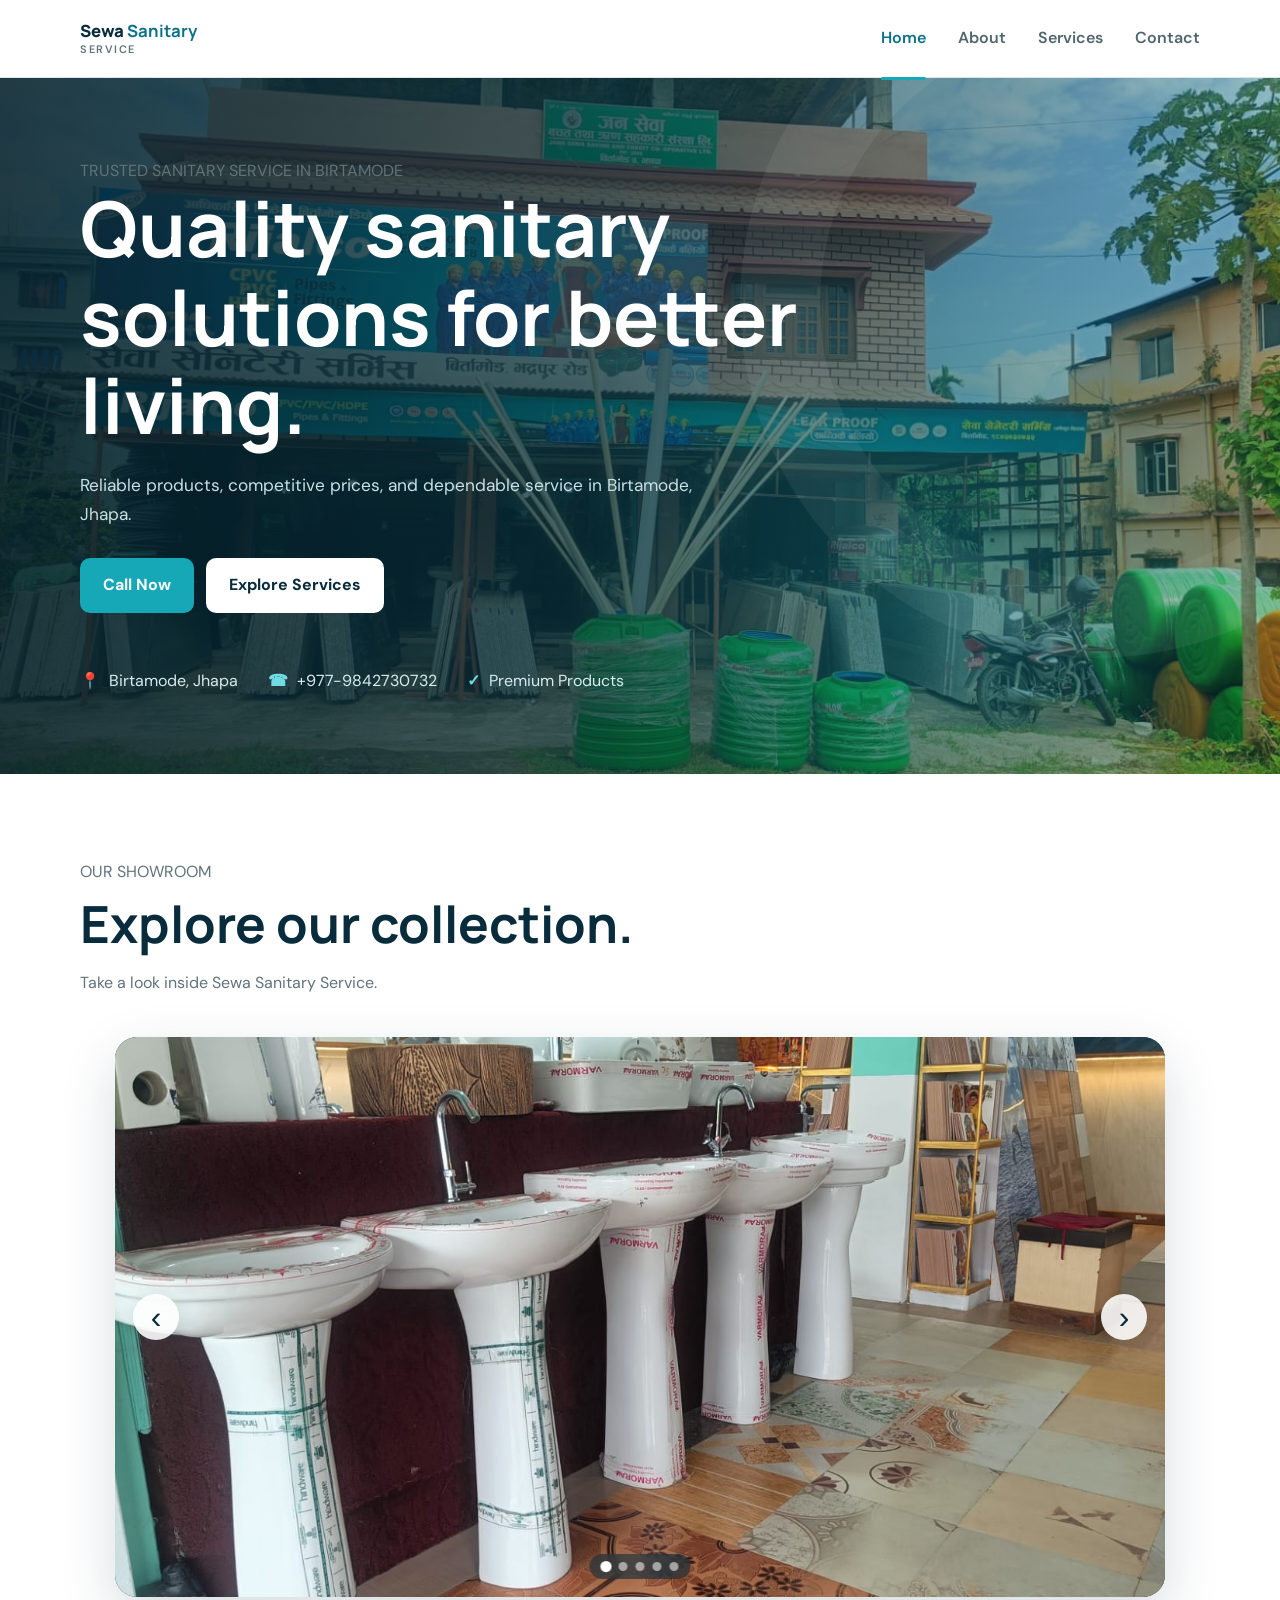
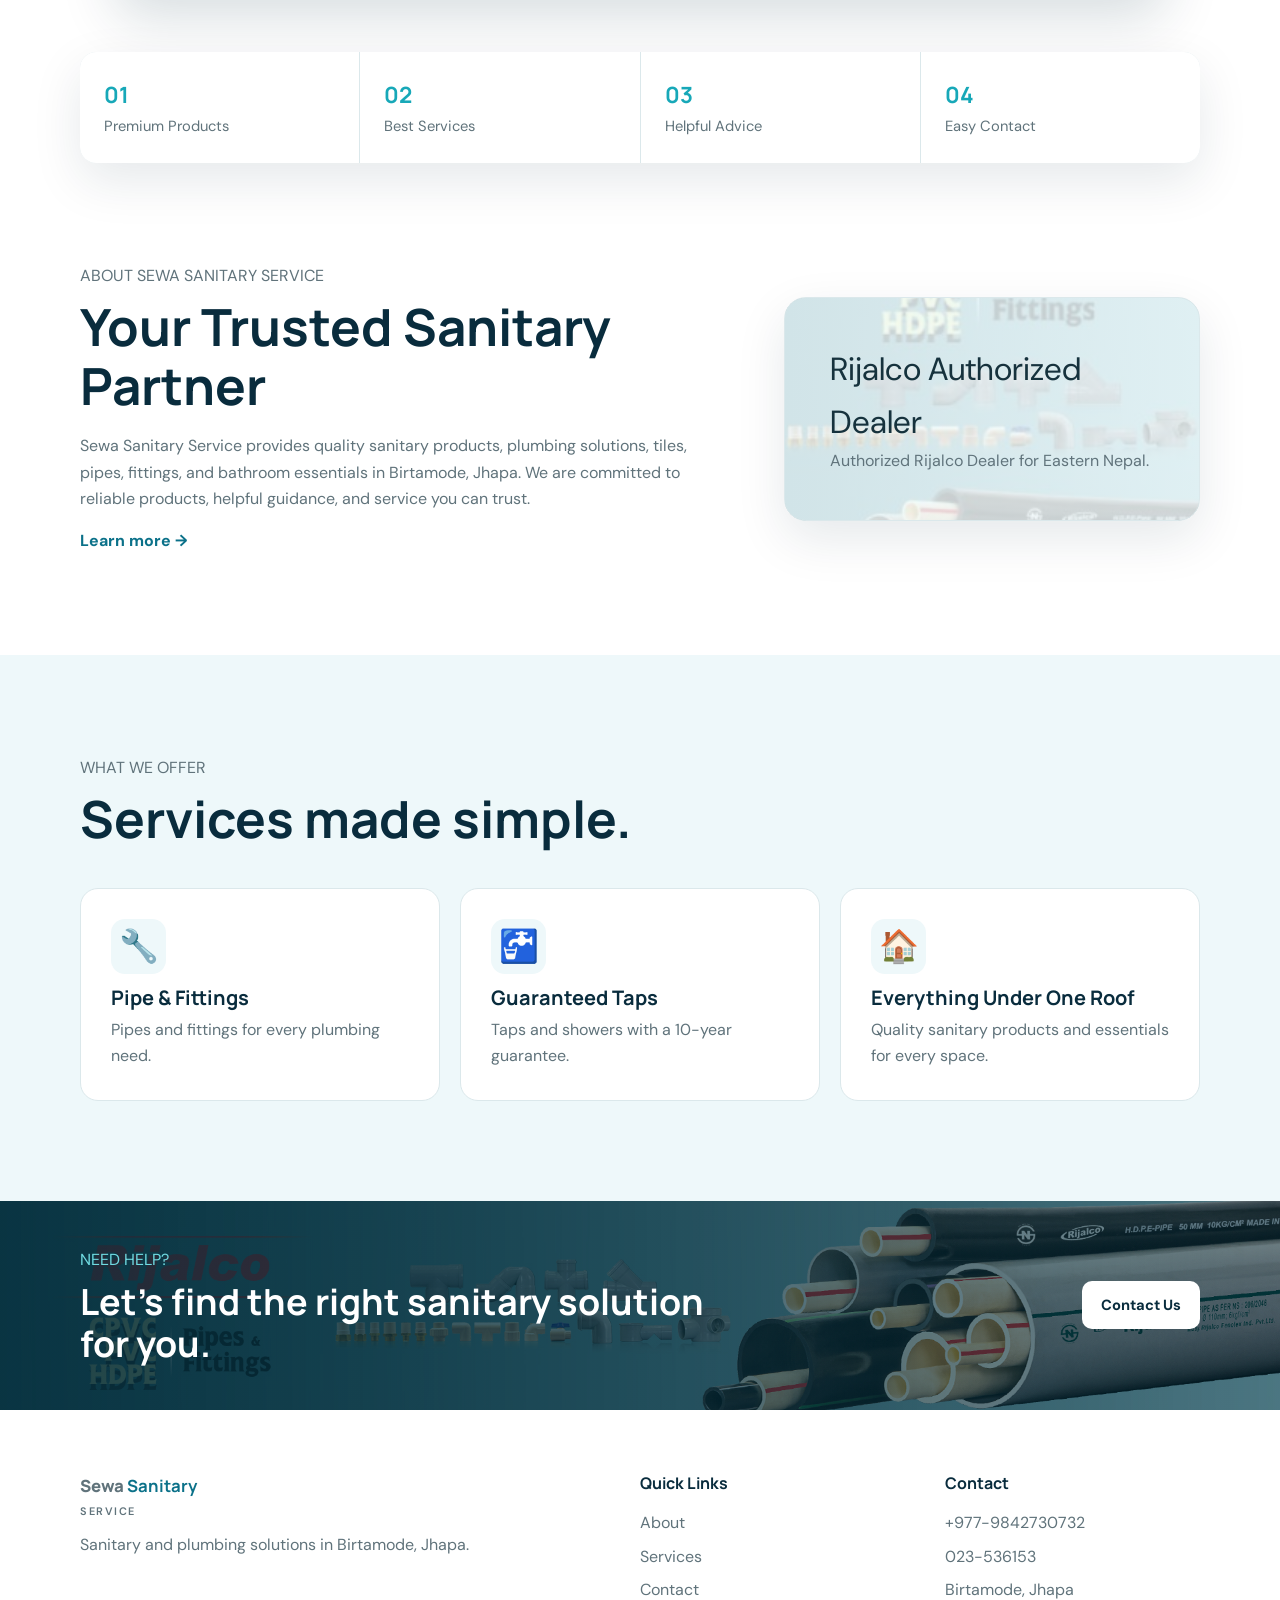
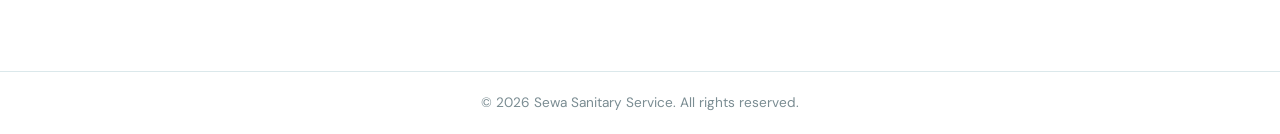
==== index.html @ 209338cb "Update index.html" ====
<!DOCTYPE html>
<html lang="en">
<head>
  <meta charset="UTF-8">
  <meta name="viewport" content="width=device-width, initial-scale=1.0">
  <meta name="description" content="Sewa Sanitary Service provides sanitary products, plumbing solutions, tiles, pipes and fittings in Birtamode, Jhapa.">
  <title>Sewa Sanitary Service | Birtamode, Jhapa</title>
  <link rel="stylesheet" href="css/style.css">
</head>
<body>
  <header class="site-header"><div class="container nav"><a class="brand" href="index.html" aria-label="Sewa Sanitary Service home"><span>Sewa <b>Sanitary</b></span><small>Service</small></a><button class="menu-btn" type="button" aria-label="Open menu" aria-expanded="false" aria-controls="mainNav">☰</button><nav id="mainNav" aria-label="Main navigation"><a class="active" href="index.html" aria-current="page">Home</a><a href="about.html">About</a><a href="services.html">Services</a><a href="contact.html">Contact</a></nav></div></header>
  <main>
    <section class="hero"><div class="hero-overlay"></div><div class="container hero-content"><p class="eyebrow">TRUSTED SANITARY SERVICE IN BIRTAMODE</p><h1>Quality sanitary solutions for better living.</h1><p class="hero-text">Reliable products, competitive prices, and dependable service in Birtamode, Jhapa.</p><div class="hero-buttons"><a class="btn primary" href="tel:+9779842730732">Call Now</a><a class="btn light" href="services.html">Explore Services</a></div><div class="quick-info"><div><strong>📍</strong><span>Birtamode, Jhapa</span></div><div><strong>☎</strong><span>+977-9842730732</span></div><div><strong>✓</strong><span>Premium Products</span></div></div></div></section>
    <section class="showroom-section"><div class="container"><div class="section-heading"><p class="eyebrow">OUR SHOWROOM</p><h2>Explore our collection.</h2><p>Take a look inside Sewa Sanitary Service.</p></div><div class="showroom-slider" aria-label="Sewa Sanitary Service showroom gallery"><div class="slides"><div class="slide active"><div class="slide active"><img src="front.jpeg" alt="Sewa Sanitary Service showroom" loading="eager"></div><img src="showroom-1.jpeg" alt="Sewa Sanitary Service showroom" loading="eager"></div><div class="slide"><img src="showroom-2.jpeg" alt="Sanitary products at Sewa Sanitary Service" loading="lazy"></div><div class="slide"><img src="showroom-3.jpeg" alt="Bathroom tiles and sanitary display" loading="lazy"></div><div class="slide"><img src="showroom-4.jpeg" alt="Toilet and bathroom product display" loading="lazy"></div><div class="slide"><img src="showroom-5.jpeg" alt="Faucets and bathroom fittings display" loading="lazy"></div></div><button class="slider-btn prev" type="button" aria-label="Previous image">‹</button><button class="slider-btn next" type="button" aria-label="Next image">›</button><div class="slider-dots" aria-label="Choose showroom image"><button class="dot active" type="button" aria-label="Show image 1"></button><button class="dot" type="button" aria-label="Show image 2"></button><button class="dot" type="button" aria-label="Show image 3"></button><button class="dot" type="button" aria-label="Show image 4"></button><button class="dot" type="button" aria-label="Show image 5"></button></div></div></div></section>
    <section class="stats container" aria-label="Why choose us"><div><b>01</b><span>Premium Products</span></div><div><b>02</b><span>Best Services</span></div><div><b>03</b><span>Helpful Advice</span></div><div><b>04</b><span>Easy Contact</span></div></section>
    <section class="section"><div class="container split"><div><p class="eyebrow">ABOUT SEWA SANITARY SERVICE</p><h2>Your Trusted Sanitary Partner</h2><p>Sewa Sanitary Service provides quality sanitary products, plumbing solutions, tiles, pipes, fittings, and bathroom essentials in Birtamode, Jhapa. We are committed to reliable products, helpful guidance, and service you can trust.</p><a class="text-link" href="about.html">Learn more →</a></div><div class="feature-card rijalco-card"><div class="feature-icon">Rijalco Authorized Dealer</div><p>Authorized Rijalco Dealer for Eastern Nepal.</p></div></div></section>
    <section class="section soft"><div class="container"><div class="section-heading"><p class="eyebrow">WHAT WE OFFER</p><h2>Services made simple.</h2></div><div class="cards"><article class="card"><div class="icon" aria-hidden="true">🔧</div><h3>Pipe &amp; Fittings</h3><p>Pipes and fittings for every plumbing need.</p></article><article class="card"><div class="icon" aria-hidden="true">🚰</div><h3>Guaranteed Taps</h3><p>Taps and showers with a 10-year guarantee.</p></article><article class="card"><div class="icon" aria-hidden="true">🏠</div><h3>Everything Under One Roof</h3><p>Quality sanitary products and essentials for every space.</p></article></div></div></section>
    <section class="cta"><div class="container cta-inner"><div><p class="eyebrow">NEED HELP?</p><h2>Let's find the right sanitary solution for you.</h2></div><a class="btn light" href="contact.html">Contact Us</a></div></section>
  </main>
  <footer><div class="container footer-grid"><div><a class="brand footer-brand" href="index.html"><span>Sewa <b>Sanitary</b></span><small>Service</small></a><p>Sanitary and plumbing solutions in Birtamode, Jhapa.</p></div><div><h4>Quick Links</h4><a href="about.html">About</a><a href="services.html">Services</a><a href="contact.html">Contact</a></div><div><h4>Contact</h4><a href="tel:+9779842730732">+977-9842730732</a><a href="tel:023536153">023-536153</a><span>Birtamode, Jhapa</span></div></div><div class="copyright">© 2026 Sewa Sanitary Service. All rights reserved.</div></footer>
  <script src="js/script.js"></script>
</body>
</html>
---- css/style.css ----
@import url('https://fonts.googleapis.com/css2?family=DM+Sans:wght@400;500;600;700&family=Manrope:wght@600;700;800&display=swap');
:root{--navy:#092c3d;--blue:#0b7189;--cyan:#17a8b8;--light:#eef8fa;--text:#16323d;--muted:#60737b;--white:#fff;--border:#dbe8eb;--shadow:0 18px 50px rgba(9,44,61,.10)}
*{box-sizing:border-box;margin:0;padding:0}html{scroll-behavior:smooth}body{font-family:"DM Sans",sans-serif;color:var(--text);line-height:1.65;background:#fff}h1,h2,h3{font-family:Manrope,sans-serif;line-height:1.15;color:var(--navy)}h1{font-size:clamp(2.4rem,6vw,5rem);max-width:800px}h2{font-size:clamp(2rem,4vw,3.2rem);margin:8px 0 18px}h3{font-size:1.25rem;margin:12px 0 8px}p{color:var(--muted)}a{text-decoration:none;color:inherit}.container{width:min(1120px,92%);margin:auto}.site-header{height:78px;background:rgba(255,255,255,.96);border-bottom:1px solid var(--border);position:sticky;top:0;z-index:20;backdrop-filter:blur(12px)}.nav{height:100%;display:flex;align-items:center;justify-content:space-between}.brand{display:flex;align-items:center;gap:0;color:var(--navy);font-family:Manrope;font-weight:800;font-size:1.05rem;line-height:1.05;flex-direction:column;align-items:flex-start}.brand>span{white-space:nowrap}.brand small{display:block;font-family:"DM Sans";font-weight:600;font-size:.68rem;color:var(--muted);margin-top:4px;letter-spacing:1.5px;text-transform:uppercase}.brand-mark{display:grid;place-items:center;width:40px;height:40px;border-radius:12px;background:var(--navy);color:#fff;font-family:Manrope;font-size:1.2rem}.brand b{color:var(--blue)}nav{display:flex;gap:32px;font-weight:600}nav a{color:#50666f;position:relative;padding:28px 0}nav a:hover,nav a.active{color:var(--blue)}nav a.active:after{content:"";position:absolute;bottom:0;left:0;right:0;height:3px;background:var(--cyan);border-radius:3px}.menu-btn{display:none;border:0;background:none;font-size:1.7rem;color:var(--navy)}
.hero{position:relative;min-height:650px;display:flex;align-items:center;overflow:hidden;background-image:linear-gradient(90deg,rgba(4,31,43,.88) 0%,rgba(5,48,62,.72) 48%,rgba(5,48,62,.28) 100%),url('../shop-front.jpeg');background-size:cover;background-position:center;background-repeat:no-repeat}.hero:after{content:"";position:absolute;width:550px;height:550px;border:80px solid rgba(255,255,255,.06);border-radius:50%;right:-170px;top:-130px}.hero-overlay{position:absolute;inset:0;background:radial-gradient(circle at 75% 70%,rgba(23,168,184,.28),transparent 35%)}.hero-content{position:relative;z-index:2;padding:80px 0}.hero h1{color:#fff}.hero h1 span{color:#65d5dd}.hero-text{color:#c9e0e6;max-width:650px;font-size:1.08rem;margin:22px 0 30px}.hero-buttons{display:flex;gap:12px;flex-wrap:wrap}.btn{display:inline-flex;align-items:center;justify-content:center;padding:13px 22px;border-radius:10px;font-weight:700;border:1px solid transparent;transition:.2s}.btn.primary{background:var(--cyan);color:#fff}.btn.primary:hover{transform:translateY(-2px);box-shadow:0 10px 24px rgba(23,168,184,.25)}.btn.light{background:#fff;color:var(--navy)}.btn.outline{border-color:var(--blue);color:var(--blue)}.quick-info{display:flex;gap:30px;margin-top:55px;flex-wrap:wrap}.quick-info div{display:flex;align-items:center;gap:9px;color:#d7ebef}.quick-info strong{color:#70dbe2}.stats{display:grid;grid-template-columns:repeat(4,1fr);gap:1px;background:var(--border);margin-top:-40px;position:relative;z-index:4;border-radius:16px;overflow:hidden;box-shadow:var(--shadow)}.stats div{background:#fff;padding:25px 24px;display:flex;flex-direction:column}.stats b{font-family:Manrope;color:var(--cyan);font-size:1.4rem}.stats span{color:var(--muted);font-size:.92rem}.section{padding:100px 0}.soft{background:var(--light)}.split{display:grid;grid-template-columns:1.2fr .8fr;gap:80px;align-items:center}.split>div:first-child p:not(.eyebrow){max-width:650px;margin-bottom:16px}.text-link{font-weight:700;color:var(--blue)}.feature-card,.owner-card{padding:45px;border-radius:22px;background:linear-gradient(145deg,#e9f8fa,#fff);border:1px solid var(--border);box-shadow:var(--shadow)}.feature-icon,.icon,.big-icon{font-size:2rem}.section-heading{margin-bottom:40px}.cards{display:grid;grid-template-columns:repeat(3,1fr);gap:20px}.cards.four{grid-template-columns:repeat(4,1fr)}.card{background:#fff;padding:30px;border:1px solid var(--border);border-radius:18px;transition:.2s}.card:hover{transform:translateY(-5px);box-shadow:var(--shadow)}.icon{width:55px;height:55px;display:grid;place-items:center;background:var(--light);border-radius:14px}.cta{background:var(--navy);padding:70px 0}.cta-inner{display:flex;justify-content:space-between;align-items:center;gap:30px}.split .feature-card h3{margin-top:14px}.cta h2{color:#fff;margin-bottom:0}.cta .eyebrow{color:#70dbe2}.page-hero{position:relative;min-height:520px;display:flex;align-items:center;background:linear-gradient(90deg,rgba(4,45,59,.92),rgba(4,45,59,.55)),url('../shop-front.jpeg') center/cover no-repeat;overflow:hidden}.page-hero h1{color:#fff;font-size:clamp(2.3rem,5vw,4rem);margin:10px 0 15px}.page-hero p:not(.eyebrow){color:#d3e8ec;max-width:700px}.page-hero .container{position:relative;z-index:2}.owner-label{font-size:.75rem;letter-spacing:2px;color:var(--cyan);font-weight:800}.owner-card h3{font-size:1.8rem;margin-top:10px}.owner-card p{margin-bottom:24px}.service-list{border-top:1px solid var(--border)}.service-row{display:grid;grid-template-columns:80px 1fr 50px;gap:25px;align-items:center;padding:35px 10px;border-bottom:1px solid var(--border)}.service-row .big-icon{width:60px;height:60px;background:var(--light);border-radius:15px;display:grid;place-items:center}.service-row h2{font-size:1.55rem;margin:0 0 7px}.service-row>span{font-family:Manrope;color:#9aadb3;font-weight:800}.contact-grid{display:grid;grid-template-columns:.85fr 1.15fr;gap:70px;align-items:start}.contact-item{display:flex;gap:16px;padding:18px 0;border-bottom:1px solid var(--border)}.contact-item>span{font-size:1.35rem;width:32px}.contact-item small{display:block;color:var(--muted);font-size:.75rem;text-transform:uppercase;letter-spacing:1px}.contact-item a,.contact-item strong{display:block;font-size:1.05rem;color:var(--navy);font-weight:700}.contact-grid .btn{margin-top:25px}.map-wrap{height:480px;border-radius:20px;overflow:hidden;border:1px solid var(--border);box-shadow:var(--shadow)}.map-wrap iframe{width:100%;height:100%;border:0}.center{text-align:center;max-width:800px;margin:auto}.center p:not(.eyebrow){margin-bottom:25px}.footer-grid{display:grid;grid-template-columns:2fr 1fr 1fr;gap:50px;padding:60px 0}.footer-grid h4{font-family:Manrope;color:var(--navy);margin-bottom:14px}.footer-grid a:not(.brand),.footer-grid span{display:block;color:var(--muted);margin:7px 0}.footer-brand{margin-bottom:15px}.copyright{text-align:center;border-top:1px solid var(--border);padding:20px;color:#7a8c92;font-size:.85rem}
.showroom-section{padding:85px 0 95px;background:#fff}.showroom-section .section-heading{max-width:650px}.showroom-section .section-heading>p:not(.eyebrow){margin-top:8px}.showroom-slider{position:relative;max-width:1050px;margin:35px auto 0;border-radius:22px;overflow:hidden;background:#092c3d;box-shadow:0 20px 55px rgba(9,44,61,.16)}.slides{position:relative;height:560px}.slide{position:absolute;inset:0;opacity:0;visibility:hidden;transition:opacity .55s ease}.slide.active{opacity:1;visibility:visible}.slide img{width:100%;height:100%;display:block;object-fit:cover}.slider-btn{position:absolute;top:50%;transform:translateY(-50%);z-index:3;width:46px;height:46px;border:0;border-radius:50%;background:rgba(255,255,255,.88);color:#092c3d;font-size:2rem;line-height:1;cursor:pointer;box-shadow:0 8px 22px rgba(0,0,0,.15)}.slider-btn:hover{background:#fff}.slider-btn.prev{left:18px}.slider-btn.next{right:18px}.slider-dots{position:absolute;z-index:4;left:50%;bottom:18px;transform:translateX(-50%);display:flex;gap:8px;padding:8px 12px;border-radius:30px;background:rgba(9,44,61,.55);backdrop-filter:blur(8px)}.dot{width:9px;height:9px;border:0;border-radius:50%;background:rgba(255,255,255,.55);padding:0;cursor:pointer}.dot.active{background:#fff;transform:scale(1.25)}
.cta{position:relative;overflow:hidden;padding:46px 0;background:linear-gradient(90deg,rgba(4,45,59,.90),rgba(4,45,59,.55)),url('../rijalco1.jpg') center/cover no-repeat}.cta h2{font-size:clamp(1.55rem,3vw,2.25rem);max-width:650px}.cta .btn{padding:11px 18px;font-size:.92rem}.cta-inner{position:relative;z-index:2}.rijalco-card{position:relative;overflow:hidden;background:linear-gradient(rgba(240,250,252,.82),rgba(240,250,252,.82)),url('../rijalco.jpg') center/cover no-repeat}.rijalco-card>*{position:relative;z-index:1}
@media(max-width:800px){.site-header{height:68px}.menu-btn{display:block}nav{display:none;position:absolute;top:68px;left:0;right:0;background:#fff;padding:10px 5%;border-bottom:1px solid var(--border);box-shadow:0 15px 30px rgba(0,0,0,.08);flex-direction:column;gap:0}nav.open{display:flex}nav a{padding:14px 0}nav a.active:after{display:none}.hero{min-height:600px}.quick-info{gap:14px;flex-direction:column}.stats{grid-template-columns:repeat(2,1fr);margin-top:-25px}.section{padding:70px 0}.split,.contact-grid{grid-template-columns:1fr;gap:40px}.cards,.cards.four{grid-template-columns:1fr 1fr}.cta-inner{align-items:flex-start;flex-direction:column}.service-row{grid-template-columns:60px 1fr 35px}.footer-grid{grid-template-columns:1fr 1fr;gap:30px}.footer-grid>div:first-child{grid-column:1/-1}.showroom-section{padding:65px 0 75px}.slides{height:430px}}@media(max-width:520px){h1{font-size:2.5rem}.hero-content{padding:60px 0}.stats{grid-template-columns:1fr 1fr}.cards,.cards.four{grid-template-columns:1fr}.service-row{grid-template-columns:52px 1fr}.service-row>span{display:none}.map-wrap{height:360px}.footer-grid{grid-template-columns:1fr}.footer-grid>div:first-child{grid-column:auto}.slides{height:300px}.slider-btn{width:38px;height:38px;font-size:1.65rem}.slider-btn.prev{left:10px}.slider-btn.next{right:10px}.slider-dots{bottom:10px}.cta{padding:38px 0}.cta h2{font-size:1.55rem}}
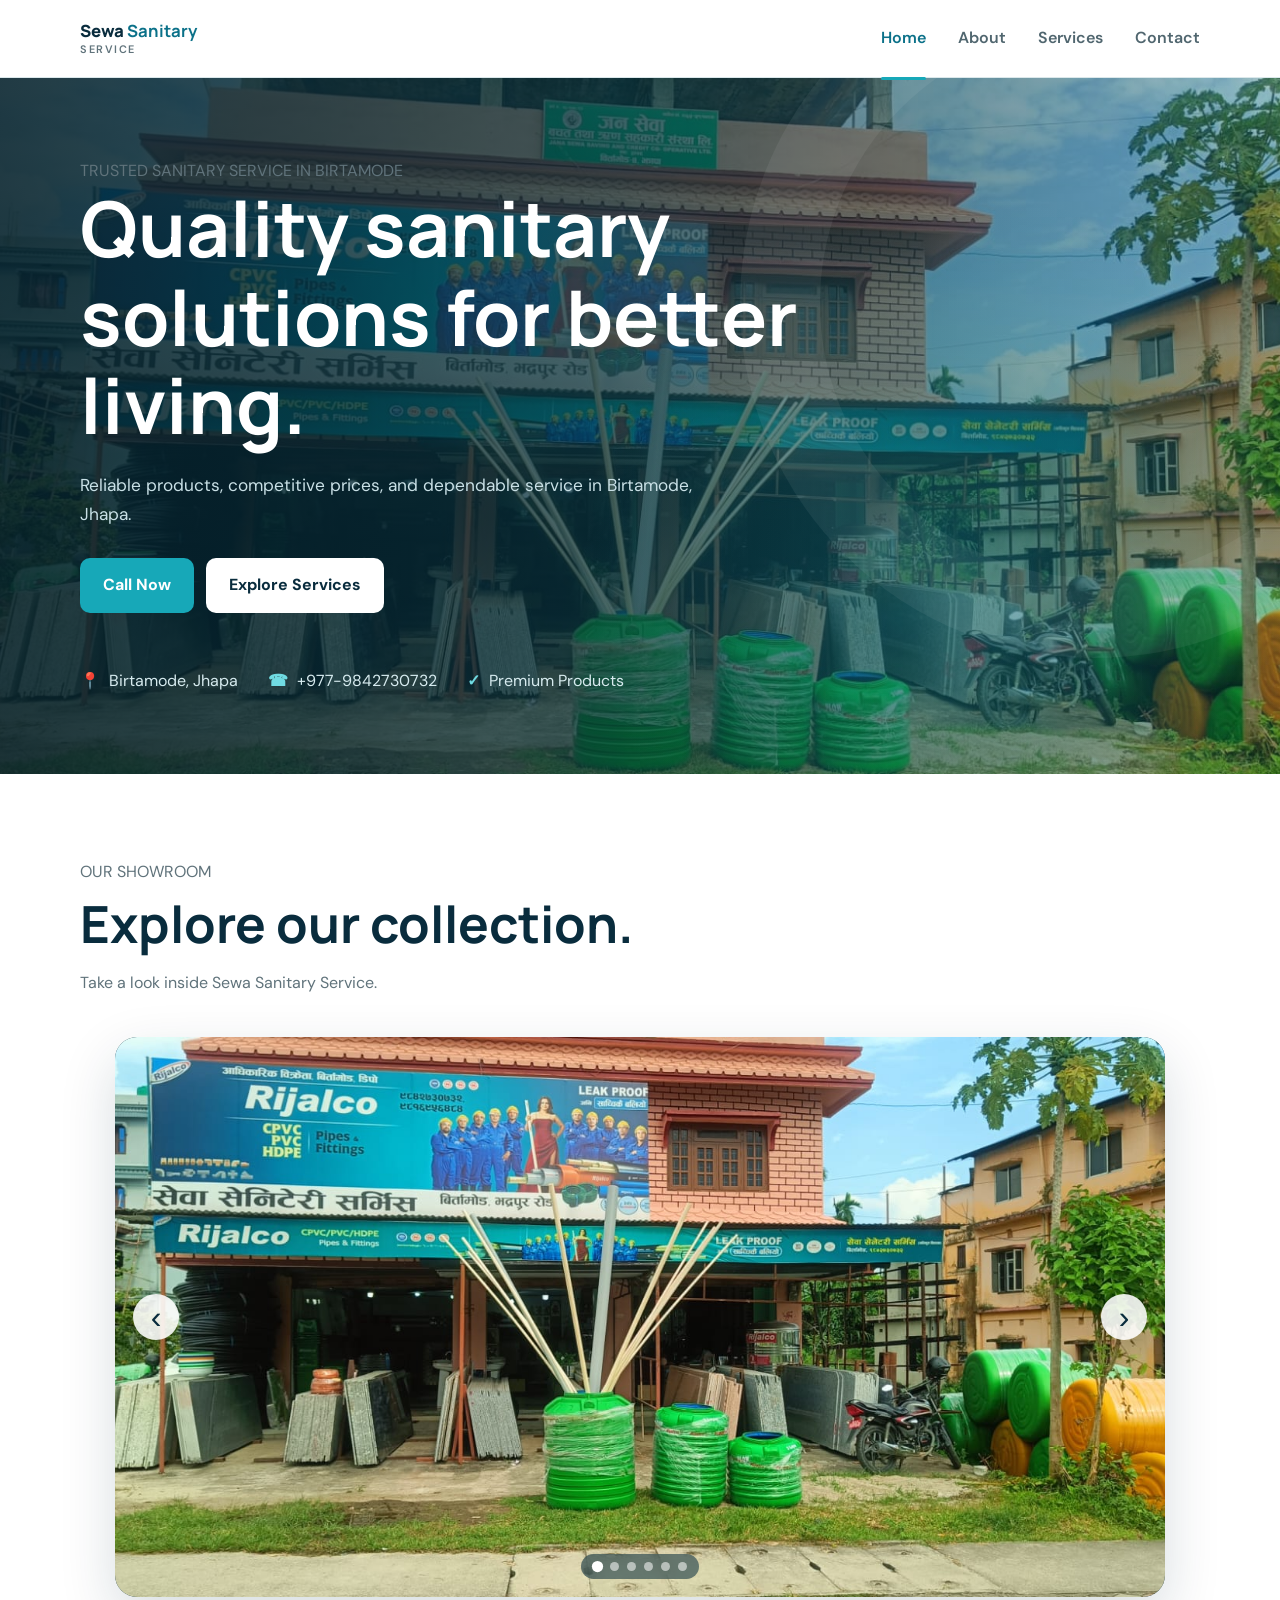
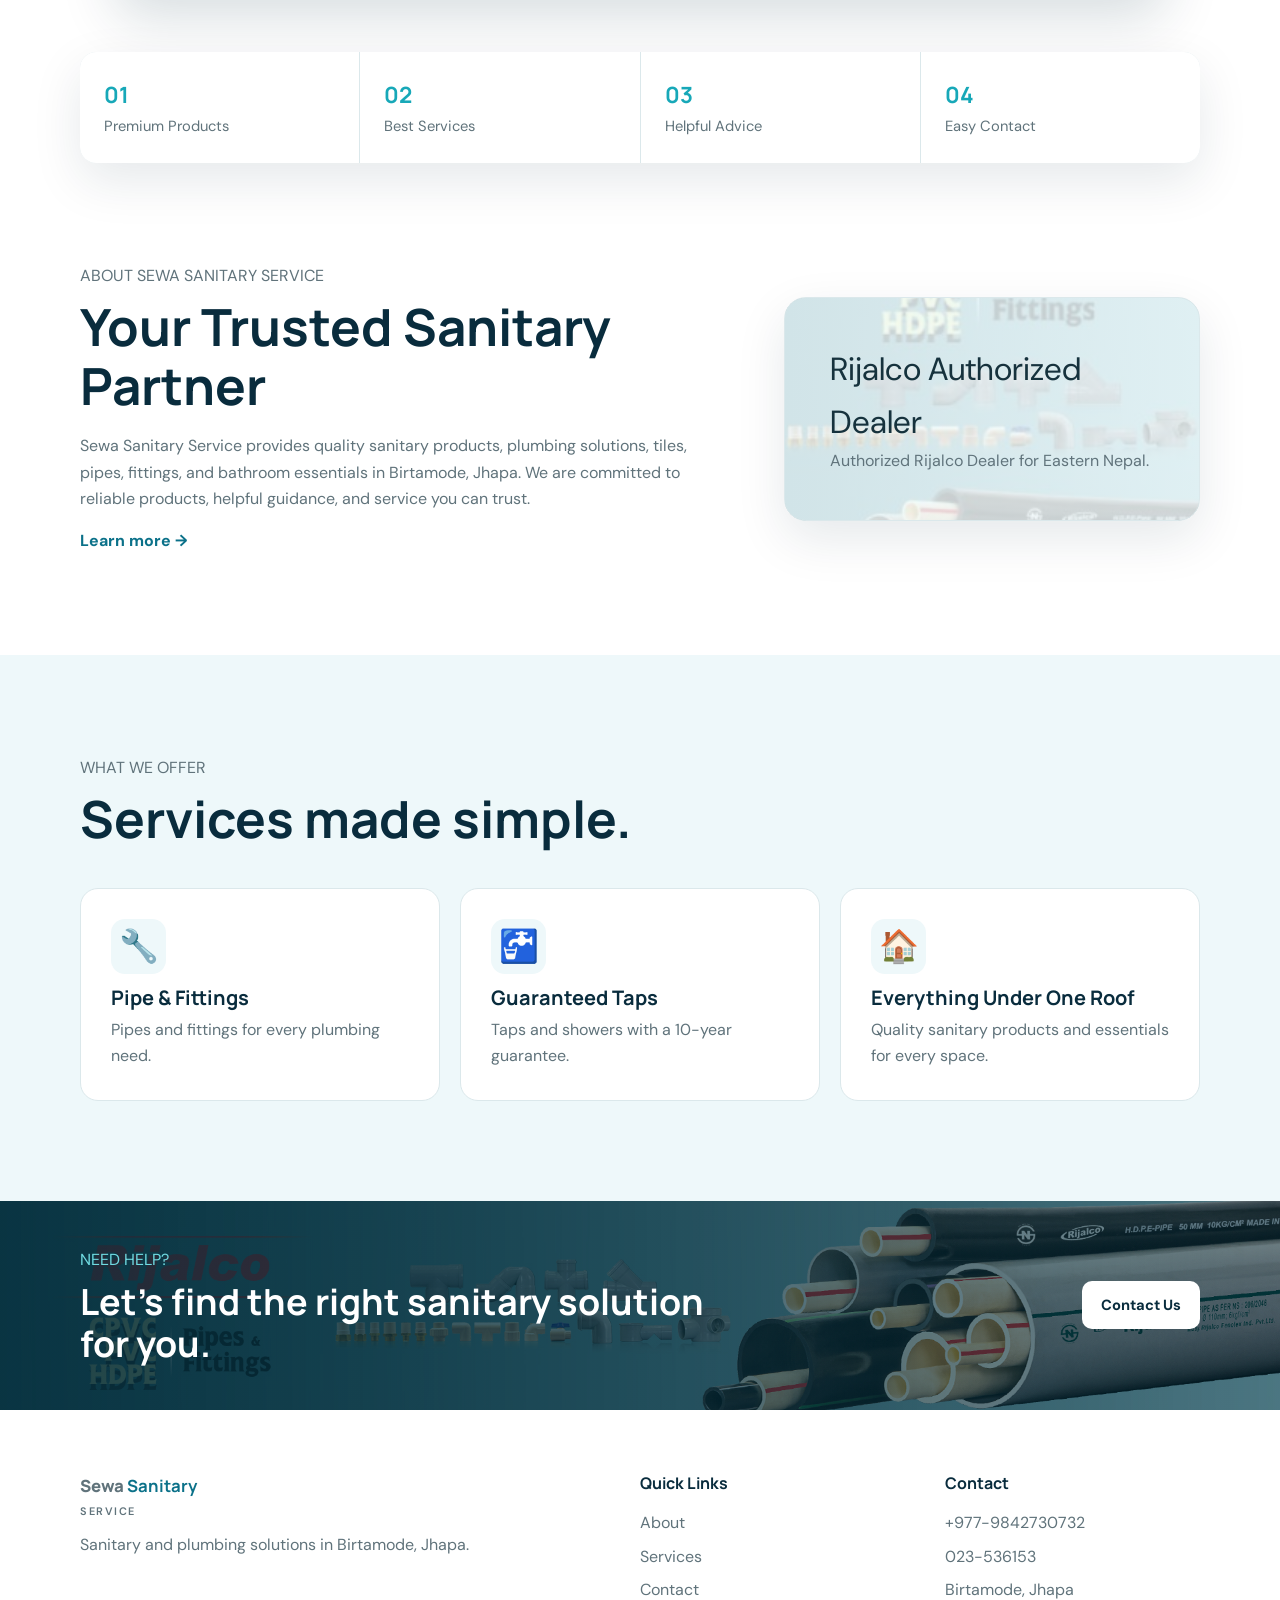
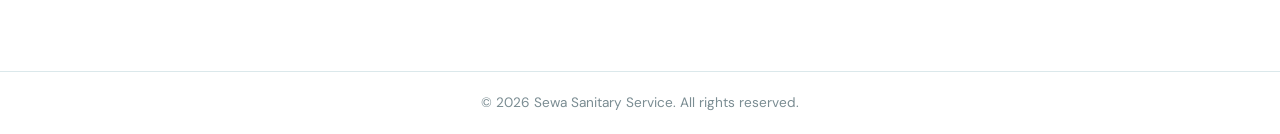
==== commit d70d66bd: "Fix showroom slider and put front photo first" ====
--- a/index.html
+++ b/index.html
@@ -11,7 +11,7 @@
   <header class="site-header"><div class="container nav"><a class="brand" href="index.html" aria-label="Sewa Sanitary Service home"><span>Sewa <b>Sanitary</b></span><small>Service</small></a><button class="menu-btn" type="button" aria-label="Open menu" aria-expanded="false" aria-controls="mainNav">☰</button><nav id="mainNav" aria-label="Main navigation"><a class="active" href="index.html" aria-current="page">Home</a><a href="about.html">About</a><a href="services.html">Services</a><a href="contact.html">Contact</a></nav></div></header>
   <main>
     <section class="hero"><div class="hero-overlay"></div><div class="container hero-content"><p class="eyebrow">TRUSTED SANITARY SERVICE IN BIRTAMODE</p><h1>Quality sanitary solutions for better living.</h1><p class="hero-text">Reliable products, competitive prices, and dependable service in Birtamode, Jhapa.</p><div class="hero-buttons"><a class="btn primary" href="tel:+9779842730732">Call Now</a><a class="btn light" href="services.html">Explore Services</a></div><div class="quick-info"><div><strong>📍</strong><span>Birtamode, Jhapa</span></div><div><strong>☎</strong><span>+977-9842730732</span></div><div><strong>✓</strong><span>Premium Products</span></div></div></div></section>
-    <section class="showroom-section"><div class="container"><div class="section-heading"><p class="eyebrow">OUR SHOWROOM</p><h2>Explore our collection.</h2><p>Take a look inside Sewa Sanitary Service.</p></div><div class="showroom-slider" aria-label="Sewa Sanitary Service showroom gallery"><div class="slides"><div class="slide active"><div class="slide active"><img src="front.jpeg" alt="Sewa Sanitary Service showroom" loading="eager"></div><img src="showroom-1.jpeg" alt="Sewa Sanitary Service showroom" loading="eager"></div><div class="slide"><img src="showroom-2.jpeg" alt="Sanitary products at Sewa Sanitary Service" loading="lazy"></div><div class="slide"><img src="showroom-3.jpeg" alt="Bathroom tiles and sanitary display" loading="lazy"></div><div class="slide"><img src="showroom-4.jpeg" alt="Toilet and bathroom product display" loading="lazy"></div><div class="slide"><img src="showroom-5.jpeg" alt="Faucets and bathroom fittings display" loading="lazy"></div></div><button class="slider-btn prev" type="button" aria-label="Previous image">‹</button><button class="slider-btn next" type="button" aria-label="Next image">›</button><div class="slider-dots" aria-label="Choose showroom image"><button class="dot active" type="button" aria-label="Show image 1"></button><button class="dot" type="button" aria-label="Show image 2"></button><button class="dot" type="button" aria-label="Show image 3"></button><button class="dot" type="button" aria-label="Show image 4"></button><button class="dot" type="button" aria-label="Show image 5"></button></div></div></div></section>
+    <section class="showroom-section"><div class="container"><div class="section-heading"><p class="eyebrow">OUR SHOWROOM</p><h2>Explore our collection.</h2><p>Take a look inside Sewa Sanitary Service.</p></div><div class="showroom-slider" aria-label="Sewa Sanitary Service showroom gallery"><div class="slides"><div class="slide active"><img src="front.jpeg" alt="Front of Sewa Sanitary Service showroom" loading="eager"></div><div class="slide"><img src="showroom-1.jpeg" alt="Sewa Sanitary Service showroom" loading="eager"></div><div class="slide"><img src="showroom-2.jpeg" alt="Sanitary products at Sewa Sanitary Service" loading="lazy"></div><div class="slide"><img src="showroom-3.jpeg" alt="Bathroom tiles and sanitary display" loading="lazy"></div><div class="slide"><img src="showroom-4.jpeg" alt="Toilet and bathroom product display" loading="lazy"></div><div class="slide"><img src="showroom-5.jpeg" alt="Faucets and bathroom fittings display" loading="lazy"></div></div><button class="slider-btn prev" type="button" aria-label="Previous image">‹</button><button class="slider-btn next" type="button" aria-label="Next image">›</button><div class="slider-dots" aria-label="Choose showroom image"><button class="dot active" type="button" aria-label="Show image 1"></button><button class="dot" type="button" aria-label="Show image 2"></button><button class="dot" type="button" aria-label="Show image 3"></button><button class="dot" type="button" aria-label="Show image 4"></button><button class="dot" type="button" aria-label="Show image 5"></button><button class="dot" type="button" aria-label="Show image 6"></button></div></div></div></section>
     <section class="stats container" aria-label="Why choose us"><div><b>01</b><span>Premium Products</span></div><div><b>02</b><span>Best Services</span></div><div><b>03</b><span>Helpful Advice</span></div><div><b>04</b><span>Easy Contact</span></div></section>
     <section class="section"><div class="container split"><div><p class="eyebrow">ABOUT SEWA SANITARY SERVICE</p><h2>Your Trusted Sanitary Partner</h2><p>Sewa Sanitary Service provides quality sanitary products, plumbing solutions, tiles, pipes, fittings, and bathroom essentials in Birtamode, Jhapa. We are committed to reliable products, helpful guidance, and service you can trust.</p><a class="text-link" href="about.html">Learn more →</a></div><div class="feature-card rijalco-card"><div class="feature-icon">Rijalco Authorized Dealer</div><p>Authorized Rijalco Dealer for Eastern Nepal.</p></div></div></section>
     <section class="section soft"><div class="container"><div class="section-heading"><p class="eyebrow">WHAT WE OFFER</p><h2>Services made simple.</h2></div><div class="cards"><article class="card"><div class="icon" aria-hidden="true">🔧</div><h3>Pipe &amp; Fittings</h3><p>Pipes and fittings for every plumbing need.</p></article><article class="card"><div class="icon" aria-hidden="true">🚰</div><h3>Guaranteed Taps</h3><p>Taps and showers with a 10-year guarantee.</p></article><article class="card"><div class="icon" aria-hidden="true">🏠</div><h3>Everything Under One Roof</h3><p>Quality sanitary products and essentials for every space.</p></article></div></div></section>
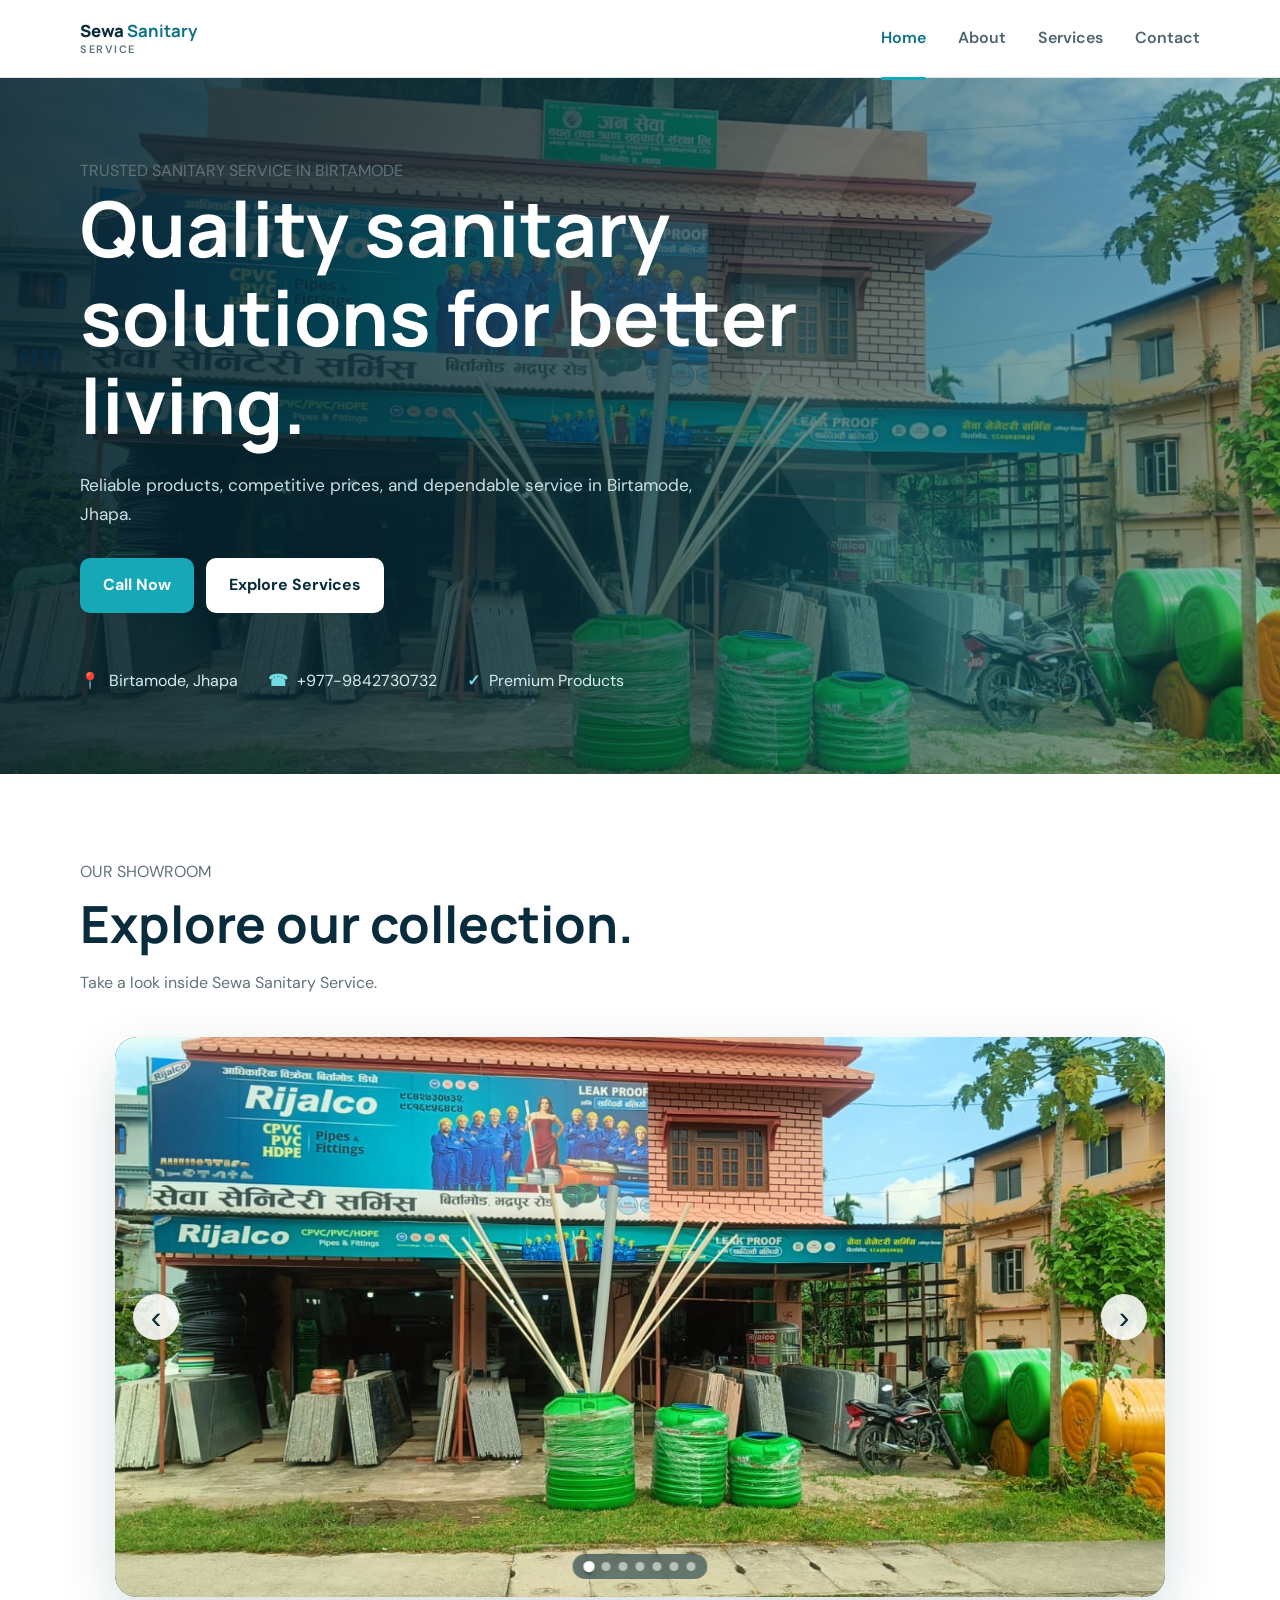
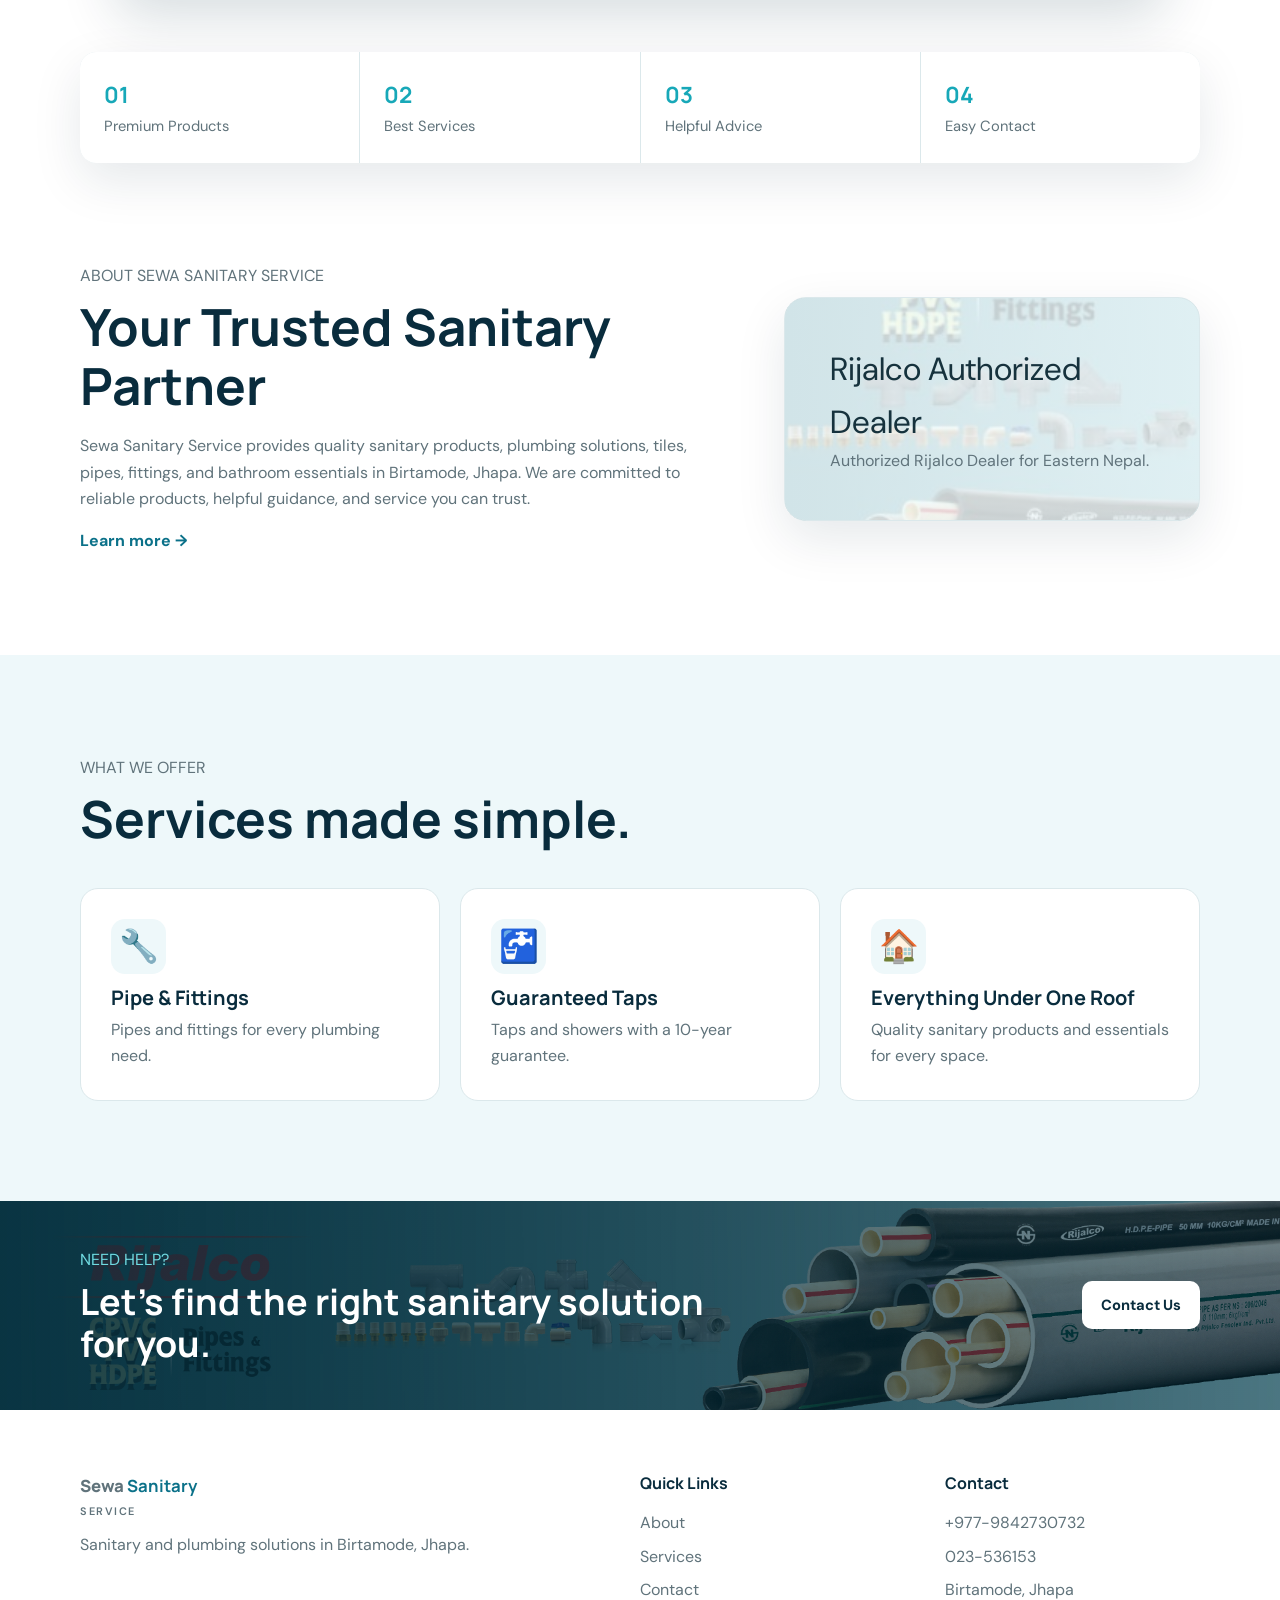
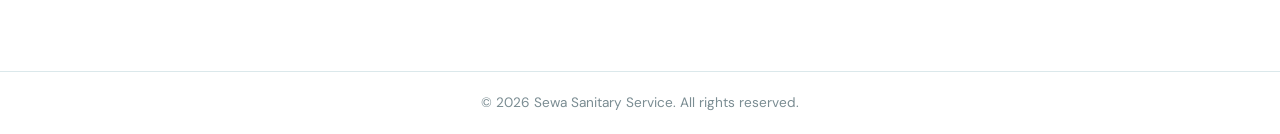
==== commit 8f9027a3: "Add slider1 as last showroom slide" ====
--- a/index.html
+++ b/index.html
@@ -11,7 +11,7 @@
   <header class="site-header"><div class="container nav"><a class="brand" href="index.html" aria-label="Sewa Sanitary Service home"><span>Sewa <b>Sanitary</b></span><small>Service</small></a><button class="menu-btn" type="button" aria-label="Open menu" aria-expanded="false" aria-controls="mainNav">☰</button><nav id="mainNav" aria-label="Main navigation"><a class="active" href="index.html" aria-current="page">Home</a><a href="about.html">About</a><a href="services.html">Services</a><a href="contact.html">Contact</a></nav></div></header>
   <main>
     <section class="hero"><div class="hero-overlay"></div><div class="container hero-content"><p class="eyebrow">TRUSTED SANITARY SERVICE IN BIRTAMODE</p><h1>Quality sanitary solutions for better living.</h1><p class="hero-text">Reliable products, competitive prices, and dependable service in Birtamode, Jhapa.</p><div class="hero-buttons"><a class="btn primary" href="tel:+9779842730732">Call Now</a><a class="btn light" href="services.html">Explore Services</a></div><div class="quick-info"><div><strong>📍</strong><span>Birtamode, Jhapa</span></div><div><strong>☎</strong><span>+977-9842730732</span></div><div><strong>✓</strong><span>Premium Products</span></div></div></div></section>
-    <section class="showroom-section"><div class="container"><div class="section-heading"><p class="eyebrow">OUR SHOWROOM</p><h2>Explore our collection.</h2><p>Take a look inside Sewa Sanitary Service.</p></div><div class="showroom-slider" aria-label="Sewa Sanitary Service showroom gallery"><div class="slides"><div class="slide active"><img src="front.jpeg" alt="Front of Sewa Sanitary Service showroom" loading="eager"></div><div class="slide"><img src="showroom-1.jpeg" alt="Sewa Sanitary Service showroom" loading="eager"></div><div class="slide"><img src="showroom-2.jpeg" alt="Sanitary products at Sewa Sanitary Service" loading="lazy"></div><div class="slide"><img src="showroom-3.jpeg" alt="Bathroom tiles and sanitary display" loading="lazy"></div><div class="slide"><img src="showroom-4.jpeg" alt="Toilet and bathroom product display" loading="lazy"></div><div class="slide"><img src="showroom-5.jpeg" alt="Faucets and bathroom fittings display" loading="lazy"></div></div><button class="slider-btn prev" type="button" aria-label="Previous image">‹</button><button class="slider-btn next" type="button" aria-label="Next image">›</button><div class="slider-dots" aria-label="Choose showroom image"><button class="dot active" type="button" aria-label="Show image 1"></button><button class="dot" type="button" aria-label="Show image 2"></button><button class="dot" type="button" aria-label="Show image 3"></button><button class="dot" type="button" aria-label="Show image 4"></button><button class="dot" type="button" aria-label="Show image 5"></button><button class="dot" type="button" aria-label="Show image 6"></button></div></div></div></section>
+    <section class="showroom-section"><div class="container"><div class="section-heading"><p class="eyebrow">OUR SHOWROOM</p><h2>Explore our collection.</h2><p>Take a look inside Sewa Sanitary Service.</p></div><div class="showroom-slider" aria-label="Sewa Sanitary Service showroom gallery"><div class="slides"><div class="slide active"><img src="front.jpeg" alt="Front of Sewa Sanitary Service showroom" loading="eager"></div><div class="slide"><img src="showroom-1.jpeg" alt="Sewa Sanitary Service showroom" loading="eager"></div><div class="slide"><img src="showroom-2.jpeg" alt="Sanitary products at Sewa Sanitary Service" loading="lazy"></div><div class="slide"><img src="showroom-3.jpeg" alt="Bathroom tiles and sanitary display" loading="lazy"></div><div class="slide"><img src="showroom-4.jpeg" alt="Toilet and bathroom product display" loading="lazy"></div><div class="slide"><img src="showroom-5.jpeg" alt="Faucets and bathroom fittings display" loading="lazy"></div><div class="slide"><img src="slider1.jpeg" alt="Sewa Sanitary Service additional showroom image" loading="lazy"></div></div><button class="slider-btn prev" type="button" aria-label="Previous image">‹</button><button class="slider-btn next" type="button" aria-label="Next image">›</button><div class="slider-dots" aria-label="Choose showroom image"><button class="dot active" type="button" aria-label="Show image 1"></button><button class="dot" type="button" aria-label="Show image 2"></button><button class="dot" type="button" aria-label="Show image 3"></button><button class="dot" type="button" aria-label="Show image 4"></button><button class="dot" type="button" aria-label="Show image 5"></button><button class="dot" type="button" aria-label="Show image 6"></button><button class="dot" type="button" aria-label="Show image 7"></button></div></div></div></section>
     <section class="stats container" aria-label="Why choose us"><div><b>01</b><span>Premium Products</span></div><div><b>02</b><span>Best Services</span></div><div><b>03</b><span>Helpful Advice</span></div><div><b>04</b><span>Easy Contact</span></div></section>
     <section class="section"><div class="container split"><div><p class="eyebrow">ABOUT SEWA SANITARY SERVICE</p><h2>Your Trusted Sanitary Partner</h2><p>Sewa Sanitary Service provides quality sanitary products, plumbing solutions, tiles, pipes, fittings, and bathroom essentials in Birtamode, Jhapa. We are committed to reliable products, helpful guidance, and service you can trust.</p><a class="text-link" href="about.html">Learn more →</a></div><div class="feature-card rijalco-card"><div class="feature-icon">Rijalco Authorized Dealer</div><p>Authorized Rijalco Dealer for Eastern Nepal.</p></div></div></section>
     <section class="section soft"><div class="container"><div class="section-heading"><p class="eyebrow">WHAT WE OFFER</p><h2>Services made simple.</h2></div><div class="cards"><article class="card"><div class="icon" aria-hidden="true">🔧</div><h3>Pipe &amp; Fittings</h3><p>Pipes and fittings for every plumbing need.</p></article><article class="card"><div class="icon" aria-hidden="true">🚰</div><h3>Guaranteed Taps</h3><p>Taps and showers with a 10-year guarantee.</p></article><article class="card"><div class="icon" aria-hidden="true">🏠</div><h3>Everything Under One Roof</h3><p>Quality sanitary products and essentials for every space.</p></article></div></div></section>
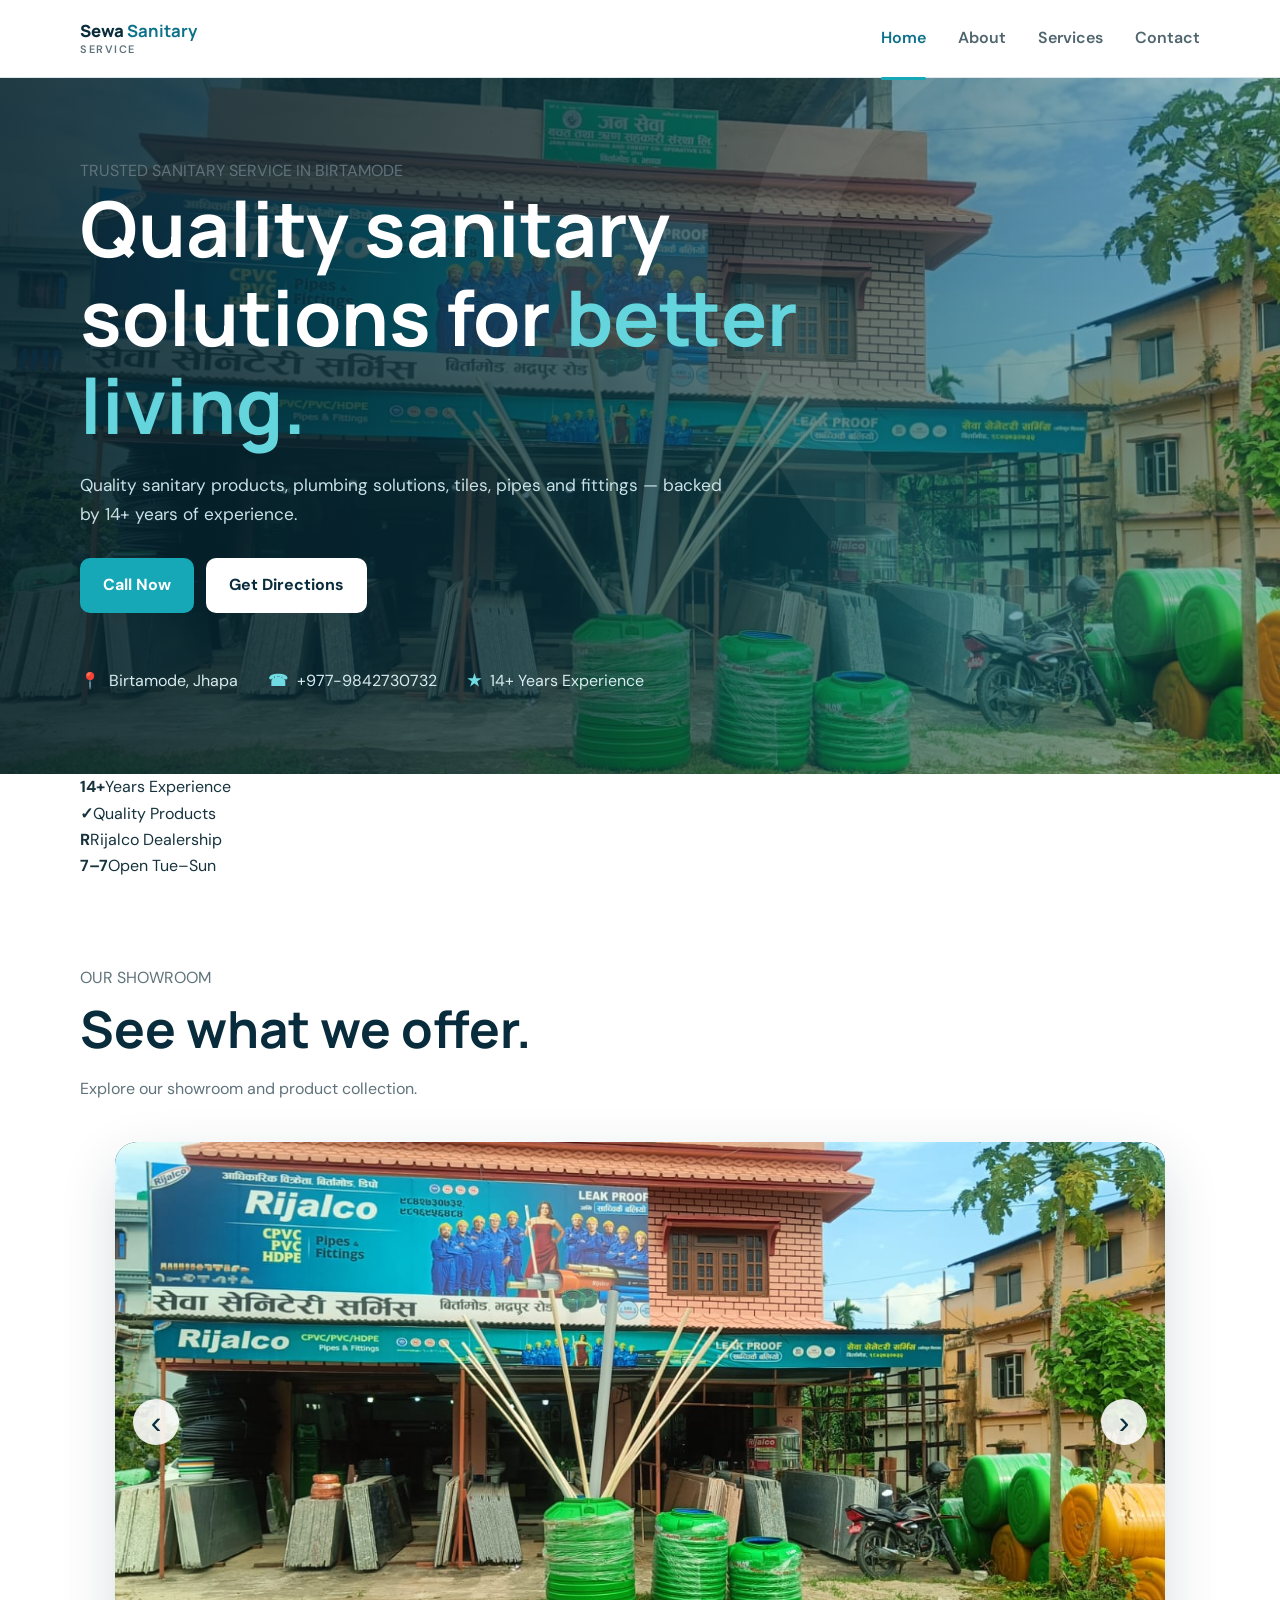
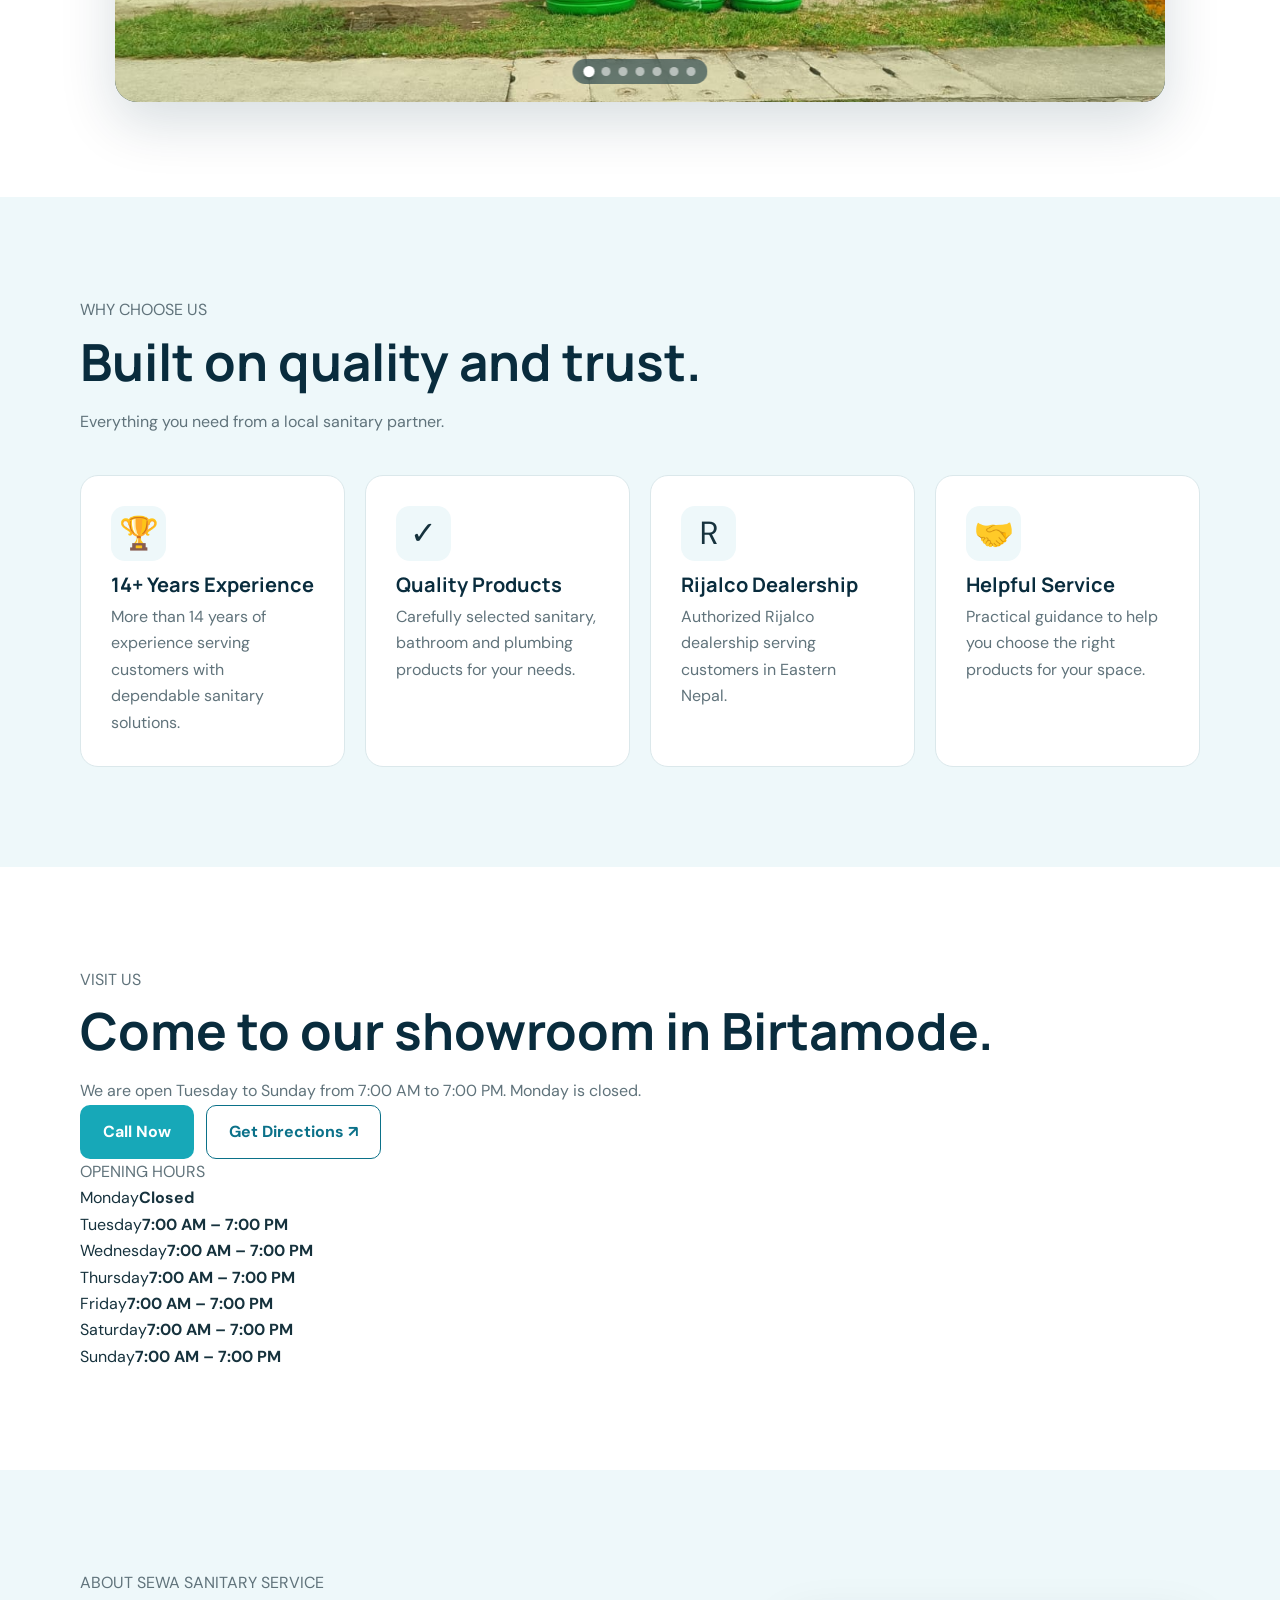
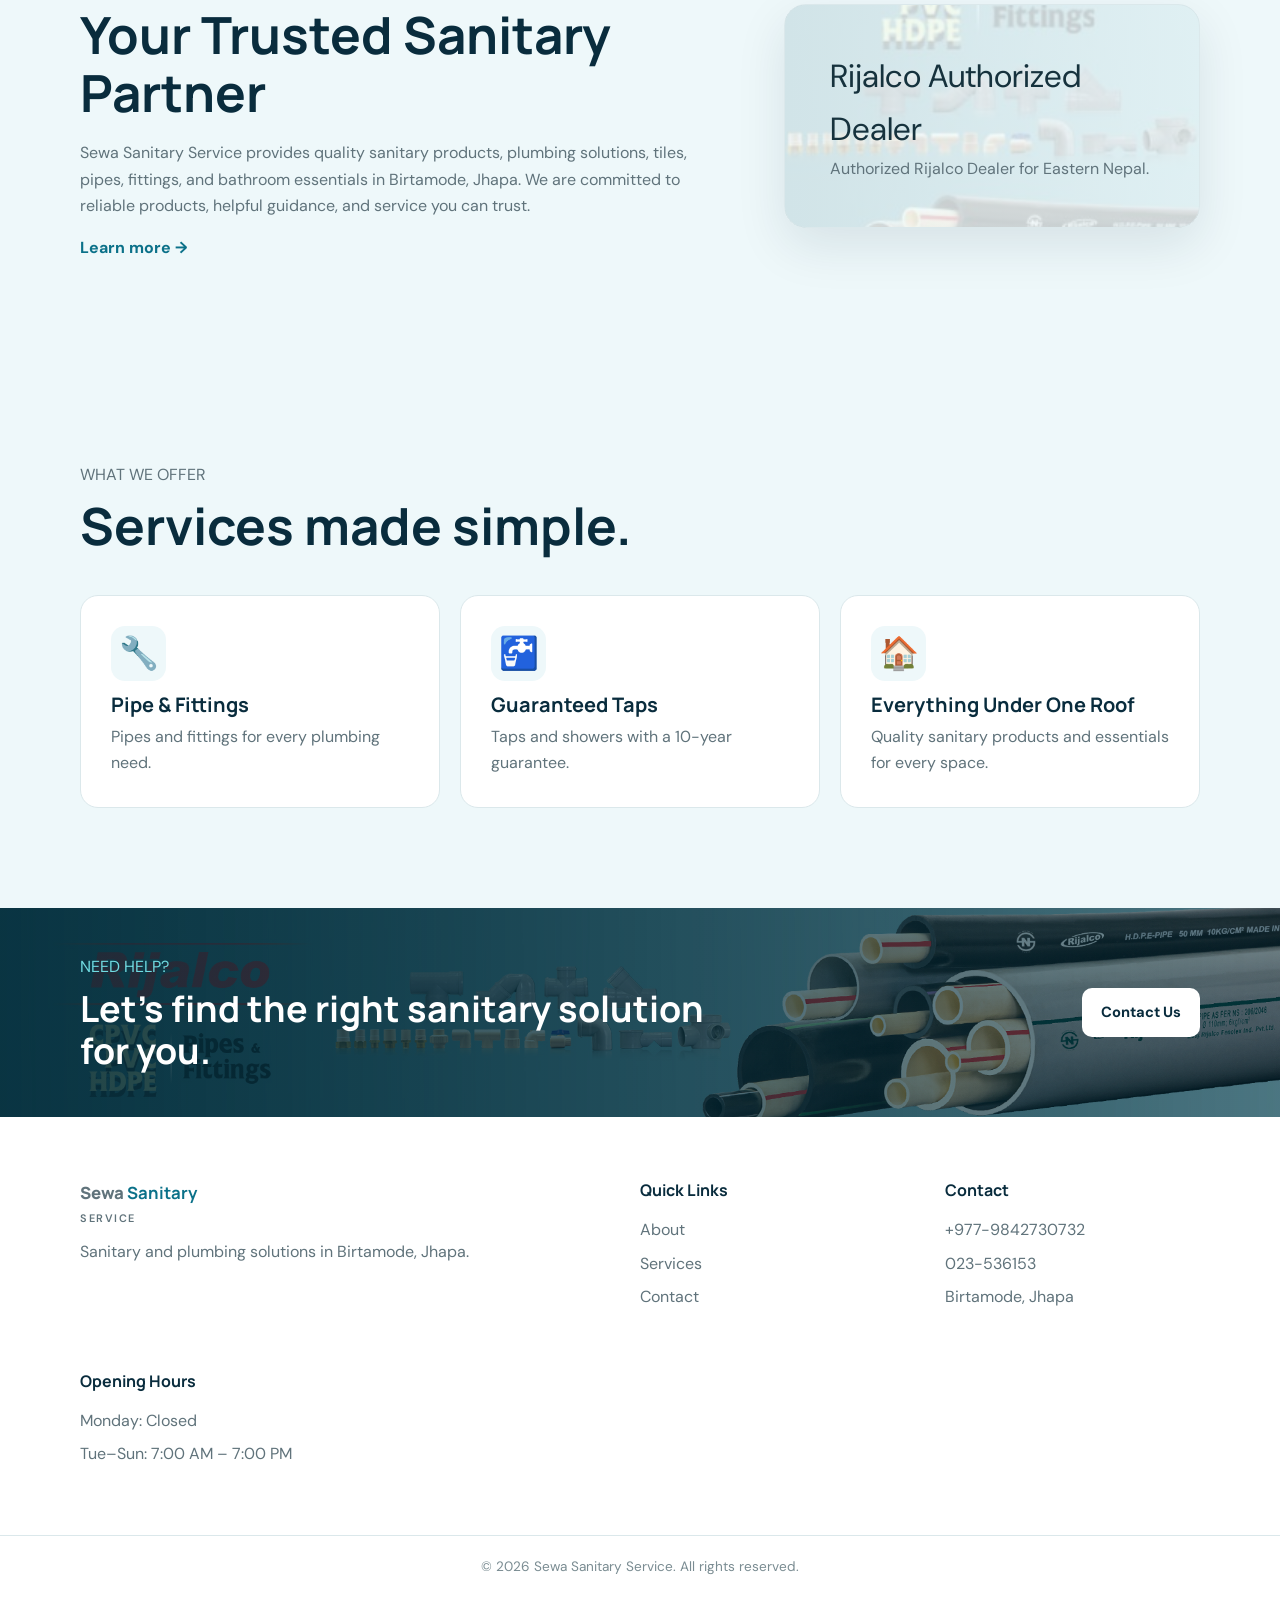
==== commit 4f29495c: "Upgrade homepage with hero, showroom, contact, why choose us, and opening hours" ====
--- a/index.html
+++ b/index.html
@@ -8,16 +8,88 @@
   <link rel="stylesheet" href="css/style.css">
 </head>
 <body>
-  <header class="site-header"><div class="container nav"><a class="brand" href="index.html" aria-label="Sewa Sanitary Service home"><span>Sewa <b>Sanitary</b></span><small>Service</small></a><button class="menu-btn" type="button" aria-label="Open menu" aria-expanded="false" aria-controls="mainNav">☰</button><nav id="mainNav" aria-label="Main navigation"><a class="active" href="index.html" aria-current="page">Home</a><a href="about.html">About</a><a href="services.html">Services</a><a href="contact.html">Contact</a></nav></div></header>
+  <header class="site-header">
+    <div class="container nav">
+      <a class="brand" href="index.html" aria-label="Sewa Sanitary Service home"><span>Sewa <b>Sanitary</b></span><small>Service</small></a>
+      <button class="menu-btn" type="button" aria-label="Open menu" aria-expanded="false" aria-controls="mainNav">☰</button>
+      <nav id="mainNav" aria-label="Main navigation"><a class="active" href="index.html" aria-current="page">Home</a><a href="about.html">About</a><a href="services.html">Services</a><a href="contact.html">Contact</a></nav>
+    </div>
+  </header>
+
   <main>
-    <section class="hero"><div class="hero-overlay"></div><div class="container hero-content"><p class="eyebrow">TRUSTED SANITARY SERVICE IN BIRTAMODE</p><h1>Quality sanitary solutions for better living.</h1><p class="hero-text">Reliable products, competitive prices, and dependable service in Birtamode, Jhapa.</p><div class="hero-buttons"><a class="btn primary" href="tel:+9779842730732">Call Now</a><a class="btn light" href="services.html">Explore Services</a></div><div class="quick-info"><div><strong>📍</strong><span>Birtamode, Jhapa</span></div><div><strong>☎</strong><span>+977-9842730732</span></div><div><strong>✓</strong><span>Premium Products</span></div></div></div></section>
-    <section class="showroom-section"><div class="container"><div class="section-heading"><p class="eyebrow">OUR SHOWROOM</p><h2>Explore our collection.</h2><p>Take a look inside Sewa Sanitary Service.</p></div><div class="showroom-slider" aria-label="Sewa Sanitary Service showroom gallery"><div class="slides"><div class="slide active"><img src="front.jpeg" alt="Front of Sewa Sanitary Service showroom" loading="eager"></div><div class="slide"><img src="showroom-1.jpeg" alt="Sewa Sanitary Service showroom" loading="eager"></div><div class="slide"><img src="showroom-2.jpeg" alt="Sanitary products at Sewa Sanitary Service" loading="lazy"></div><div class="slide"><img src="showroom-3.jpeg" alt="Bathroom tiles and sanitary display" loading="lazy"></div><div class="slide"><img src="showroom-4.jpeg" alt="Toilet and bathroom product display" loading="lazy"></div><div class="slide"><img src="showroom-5.jpeg" alt="Faucets and bathroom fittings display" loading="lazy"></div><div class="slide"><img src="slider1.jpeg" alt="Sewa Sanitary Service additional showroom image" loading="lazy"></div></div><button class="slider-btn prev" type="button" aria-label="Previous image">‹</button><button class="slider-btn next" type="button" aria-label="Next image">›</button><div class="slider-dots" aria-label="Choose showroom image"><button class="dot active" type="button" aria-label="Show image 1"></button><button class="dot" type="button" aria-label="Show image 2"></button><button class="dot" type="button" aria-label="Show image 3"></button><button class="dot" type="button" aria-label="Show image 4"></button><button class="dot" type="button" aria-label="Show image 5"></button><button class="dot" type="button" aria-label="Show image 6"></button><button class="dot" type="button" aria-label="Show image 7"></button></div></div></div></section>
-    <section class="stats container" aria-label="Why choose us"><div><b>01</b><span>Premium Products</span></div><div><b>02</b><span>Best Services</span></div><div><b>03</b><span>Helpful Advice</span></div><div><b>04</b><span>Easy Contact</span></div></section>
-    <section class="section"><div class="container split"><div><p class="eyebrow">ABOUT SEWA SANITARY SERVICE</p><h2>Your Trusted Sanitary Partner</h2><p>Sewa Sanitary Service provides quality sanitary products, plumbing solutions, tiles, pipes, fittings, and bathroom essentials in Birtamode, Jhapa. We are committed to reliable products, helpful guidance, and service you can trust.</p><a class="text-link" href="about.html">Learn more →</a></div><div class="feature-card rijalco-card"><div class="feature-icon">Rijalco Authorized Dealer</div><p>Authorized Rijalco Dealer for Eastern Nepal.</p></div></div></section>
-    <section class="section soft"><div class="container"><div class="section-heading"><p class="eyebrow">WHAT WE OFFER</p><h2>Services made simple.</h2></div><div class="cards"><article class="card"><div class="icon" aria-hidden="true">🔧</div><h3>Pipe &amp; Fittings</h3><p>Pipes and fittings for every plumbing need.</p></article><article class="card"><div class="icon" aria-hidden="true">🚰</div><h3>Guaranteed Taps</h3><p>Taps and showers with a 10-year guarantee.</p></article><article class="card"><div class="icon" aria-hidden="true">🏠</div><h3>Everything Under One Roof</h3><p>Quality sanitary products and essentials for every space.</p></article></div></div></section>
+    <section class="hero">
+      <div class="hero-overlay"></div>
+      <div class="container hero-content">
+        <p class="eyebrow">TRUSTED SANITARY SERVICE IN BIRTAMODE</p>
+        <h1>Quality sanitary solutions for <span>better living.</span></h1>
+        <p class="hero-text">Quality sanitary products, plumbing solutions, tiles, pipes and fittings — backed by 14+ years of experience.</p>
+        <div class="hero-buttons"><a class="btn primary" href="tel:+9779842730732">Call Now</a><a class="btn light" href="contact.html">Get Directions</a></div>
+        <div class="quick-info">
+          <div><strong>📍</strong><span>Birtamode, Jhapa</span></div>
+          <div><strong>☎</strong><span>+977-9842730732</span></div>
+          <div><strong>★</strong><span>14+ Years Experience</span></div>
+        </div>
+      </div>
+    </section>
+
+    <section class="trust-strip">
+      <div class="container trust-grid">
+        <div><strong>14+</strong><span>Years Experience</span></div>
+        <div><strong>✓</strong><span>Quality Products</span></div>
+        <div><strong>R</strong><span>Rijalco Dealership</span></div>
+        <div><strong>7–7</strong><span>Open Tue–Sun</span></div>
+      </div>
+    </section>
+
+    <section class="showroom-section">
+      <div class="container">
+        <div class="section-heading"><p class="eyebrow">OUR SHOWROOM</p><h2>See what we offer.</h2><p>Explore our showroom and product collection.</p></div>
+        <div class="showroom-slider" aria-label="Sewa Sanitary Service showroom gallery">
+          <div class="slides">
+            <div class="slide active"><img src="front.jpeg" alt="Front of Sewa Sanitary Service showroom" loading="eager"></div>
+            <div class="slide"><img src="showroom-1.jpeg" alt="Sewa Sanitary Service showroom" loading="lazy"></div>
+            <div class="slide"><img src="showroom-2.jpeg" alt="Sanitary products at Sewa Sanitary Service" loading="lazy"></div>
+            <div class="slide"><img src="showroom-3.jpeg" alt="Bathroom tiles and sanitary display" loading="lazy"></div>
+            <div class="slide"><img src="showroom-4.jpeg" alt="Toilet and bathroom product display" loading="lazy"></div>
+            <div class="slide"><img src="showroom-5.jpeg" alt="Faucets and bathroom fittings display" loading="lazy"></div>
+            <div class="slide"><img src="slider1.jpeg" alt="Sewa Sanitary Service additional showroom image" loading="lazy"></div>
+          </div>
+          <button class="slider-btn prev" type="button" aria-label="Previous image">‹</button>
+          <button class="slider-btn next" type="button" aria-label="Next image">›</button>
+          <div class="slider-dots" aria-label="Choose showroom image">
+            <button class="dot active" type="button" aria-label="Show image 1"></button><button class="dot" type="button" aria-label="Show image 2"></button><button class="dot" type="button" aria-label="Show image 3"></button><button class="dot" type="button" aria-label="Show image 4"></button><button class="dot" type="button" aria-label="Show image 5"></button><button class="dot" type="button" aria-label="Show image 6"></button><button class="dot" type="button" aria-label="Show image 7"></button>
+          </div>
+        </div>
+      </div>
+    </section>
+
+    <section class="section soft why-section">
+      <div class="container">
+        <div class="section-heading"><p class="eyebrow">WHY CHOOSE US</p><h2>Built on quality and trust.</h2><p>Everything you need from a local sanitary partner.</p></div>
+        <div class="cards four">
+          <article class="card why-card"><div class="icon">🏆</div><h3>14+ Years Experience</h3><p>More than 14 years of experience serving customers with dependable sanitary solutions.</p></article>
+          <article class="card why-card"><div class="icon">✓</div><h3>Quality Products</h3><p>Carefully selected sanitary, bathroom and plumbing products for your needs.</p></article>
+          <article class="card why-card"><div class="icon">R</div><h3>Rijalco Dealership</h3><p>Authorized Rijalco dealership serving customers in Eastern Nepal.</p></article>
+          <article class="card why-card"><div class="icon">🤝</div><h3>Helpful Service</h3><p>Practical guidance to help you choose the right products for your space.</p></article>
+        </div>
+      </div>
+    </section>
+
+    <section class="section contact-highlight">
+      <div class="container contact-highlight-grid">
+        <div><p class="eyebrow">VISIT US</p><h2>Come to our showroom in Birtamode.</h2><p>We are open Tuesday to Sunday from 7:00 AM to 7:00 PM. Monday is closed.</p><div class="hero-buttons"><a class="btn primary" href="tel:+9779842730732">Call Now</a><a class="btn outline" target="_blank" rel="noopener noreferrer" href="https://www.google.com/maps/place/Sewa+Sanitary+Service+(Rijalco+Dpo)/@26.6335031,87.9872692,17z/data=!3m1!4b1!4m6!3m5!1s0x39e5baf2690aa0e3:0x9b015fa35907e986!8m2!3d26.6335031!4d87.9898441!16s%2Fg%2F11gbfd17cm?entry=ttu">Get Directions ↗</a></div></div>
+        <div class="hours-card"><p class="eyebrow">OPENING HOURS</p><div class="hours-row closed"><span>Monday</span><strong>Closed</strong></div><div class="hours-row"><span>Tuesday</span><strong>7:00 AM – 7:00 PM</strong></div><div class="hours-row"><span>Wednesday</span><strong>7:00 AM – 7:00 PM</strong></div><div class="hours-row"><span>Thursday</span><strong>7:00 AM – 7:00 PM</strong></div><div class="hours-row"><span>Friday</span><strong>7:00 AM – 7:00 PM</strong></div><div class="hours-row"><span>Saturday</span><strong>7:00 AM – 7:00 PM</strong></div><div class="hours-row"><span>Sunday</span><strong>7:00 AM – 7:00 PM</strong></div></div>
+      </div>
+    </section>
+
+    <section class="section soft"><div class="container split"><div><p class="eyebrow">ABOUT SEWA SANITARY SERVICE</p><h2>Your Trusted Sanitary Partner</h2><p>Sewa Sanitary Service provides quality sanitary products, plumbing solutions, tiles, pipes, fittings, and bathroom essentials in Birtamode, Jhapa. We are committed to reliable products, helpful guidance, and service you can trust.</p><a class="text-link" href="about.html">Learn more →</a></div><div class="feature-card rijalco-card"><div class="feature-icon">Rijalco Authorized Dealer</div><p>Authorized Rijalco Dealer for Eastern Nepal.</p></div></div></section>
+
+    <section class="section soft"><div class="container"><div class="section-heading"><p class="eyebrow">WHAT WE OFFER</p><h2>Services made simple.</h2></div><div class="cards"><article class="card"><div class="icon">🔧</div><h3>Pipe &amp; Fittings</h3><p>Pipes and fittings for every plumbing need.</p></article><article class="card"><div class="icon">🚰</div><h3>Guaranteed Taps</h3><p>Taps and showers with a 10-year guarantee.</p></article><article class="card"><div class="icon">🏠</div><h3>Everything Under One Roof</h3><p>Quality sanitary products and essentials for every space.</p></article></div></div></section>
+
     <section class="cta"><div class="container cta-inner"><div><p class="eyebrow">NEED HELP?</p><h2>Let's find the right sanitary solution for you.</h2></div><a class="btn light" href="contact.html">Contact Us</a></div></section>
   </main>
-  <footer><div class="container footer-grid"><div><a class="brand footer-brand" href="index.html"><span>Sewa <b>Sanitary</b></span><small>Service</small></a><p>Sanitary and plumbing solutions in Birtamode, Jhapa.</p></div><div><h4>Quick Links</h4><a href="about.html">About</a><a href="services.html">Services</a><a href="contact.html">Contact</a></div><div><h4>Contact</h4><a href="tel:+9779842730732">+977-9842730732</a><a href="tel:023536153">023-536153</a><span>Birtamode, Jhapa</span></div></div><div class="copyright">© 2026 Sewa Sanitary Service. All rights reserved.</div></footer>
+
+  <footer><div class="container footer-grid"><div><a class="brand footer-brand" href="index.html"><span>Sewa <b>Sanitary</b></span><small>Service</small></a><p>Sanitary and plumbing solutions in Birtamode, Jhapa.</p></div><div><h4>Quick Links</h4><a href="about.html">About</a><a href="services.html">Services</a><a href="contact.html">Contact</a></div><div><h4>Contact</h4><a href="tel:+9779842730732">+977-9842730732</a><a href="tel:023536153">023-536153</a><span>Birtamode, Jhapa</span></div><div><h4>Opening Hours</h4><span>Monday: Closed</span><span>Tue–Sun: 7:00 AM – 7:00 PM</span></div></div><div class="copyright">© 2026 Sewa Sanitary Service. All rights reserved.</div></footer>
   <script src="js/script.js"></script>
 </body>
 </html>
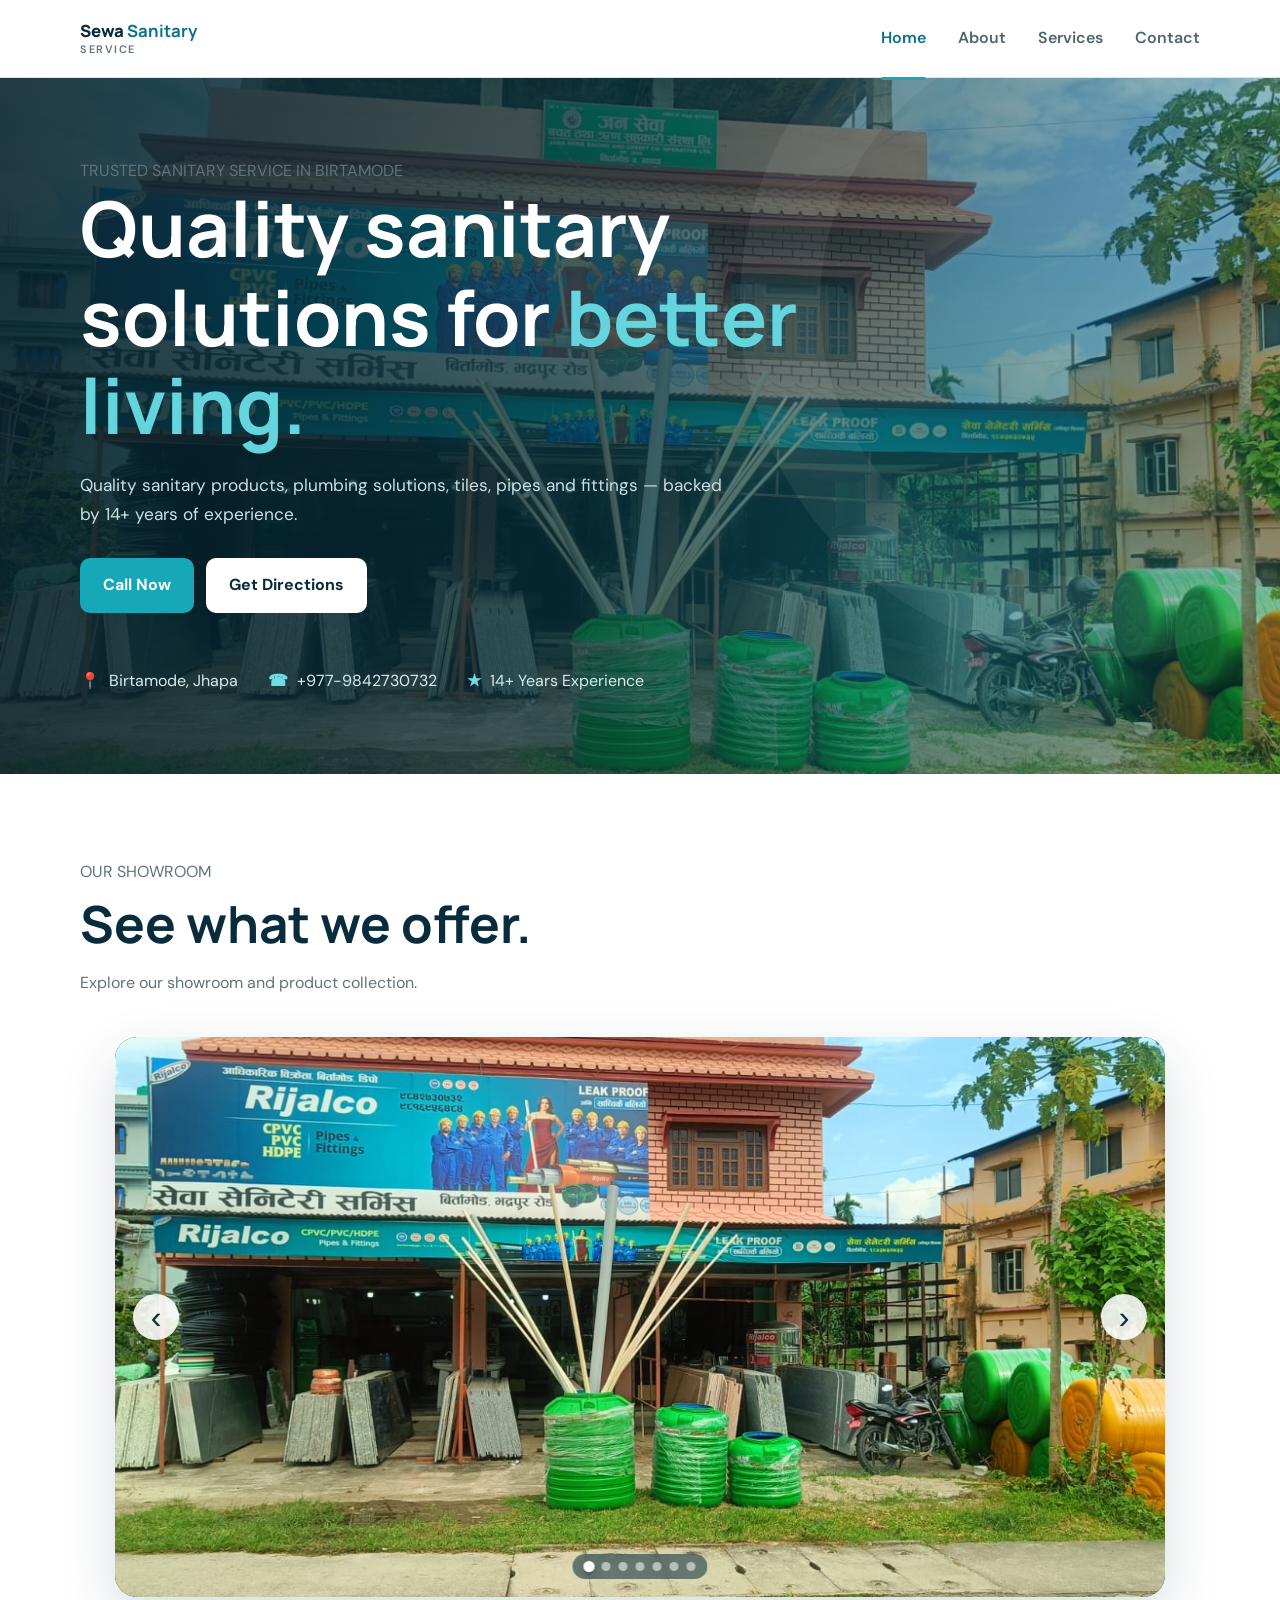
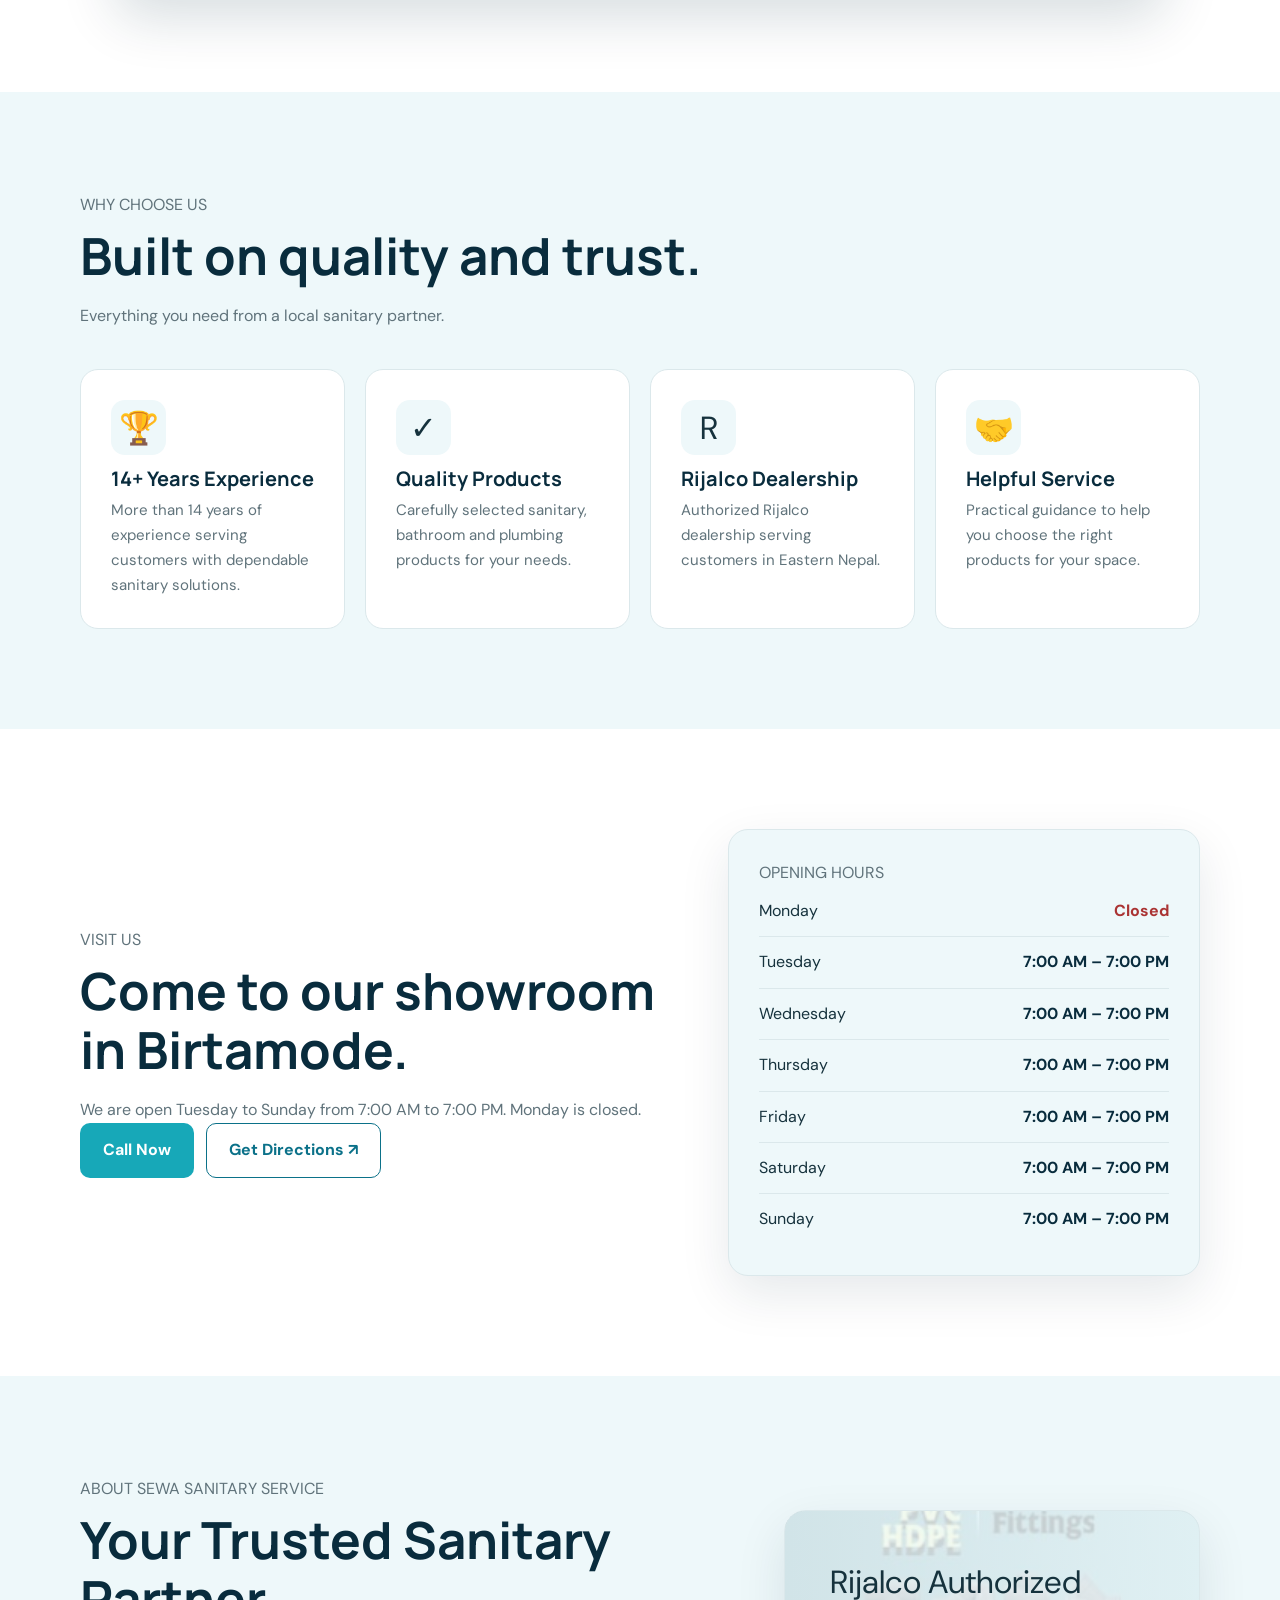
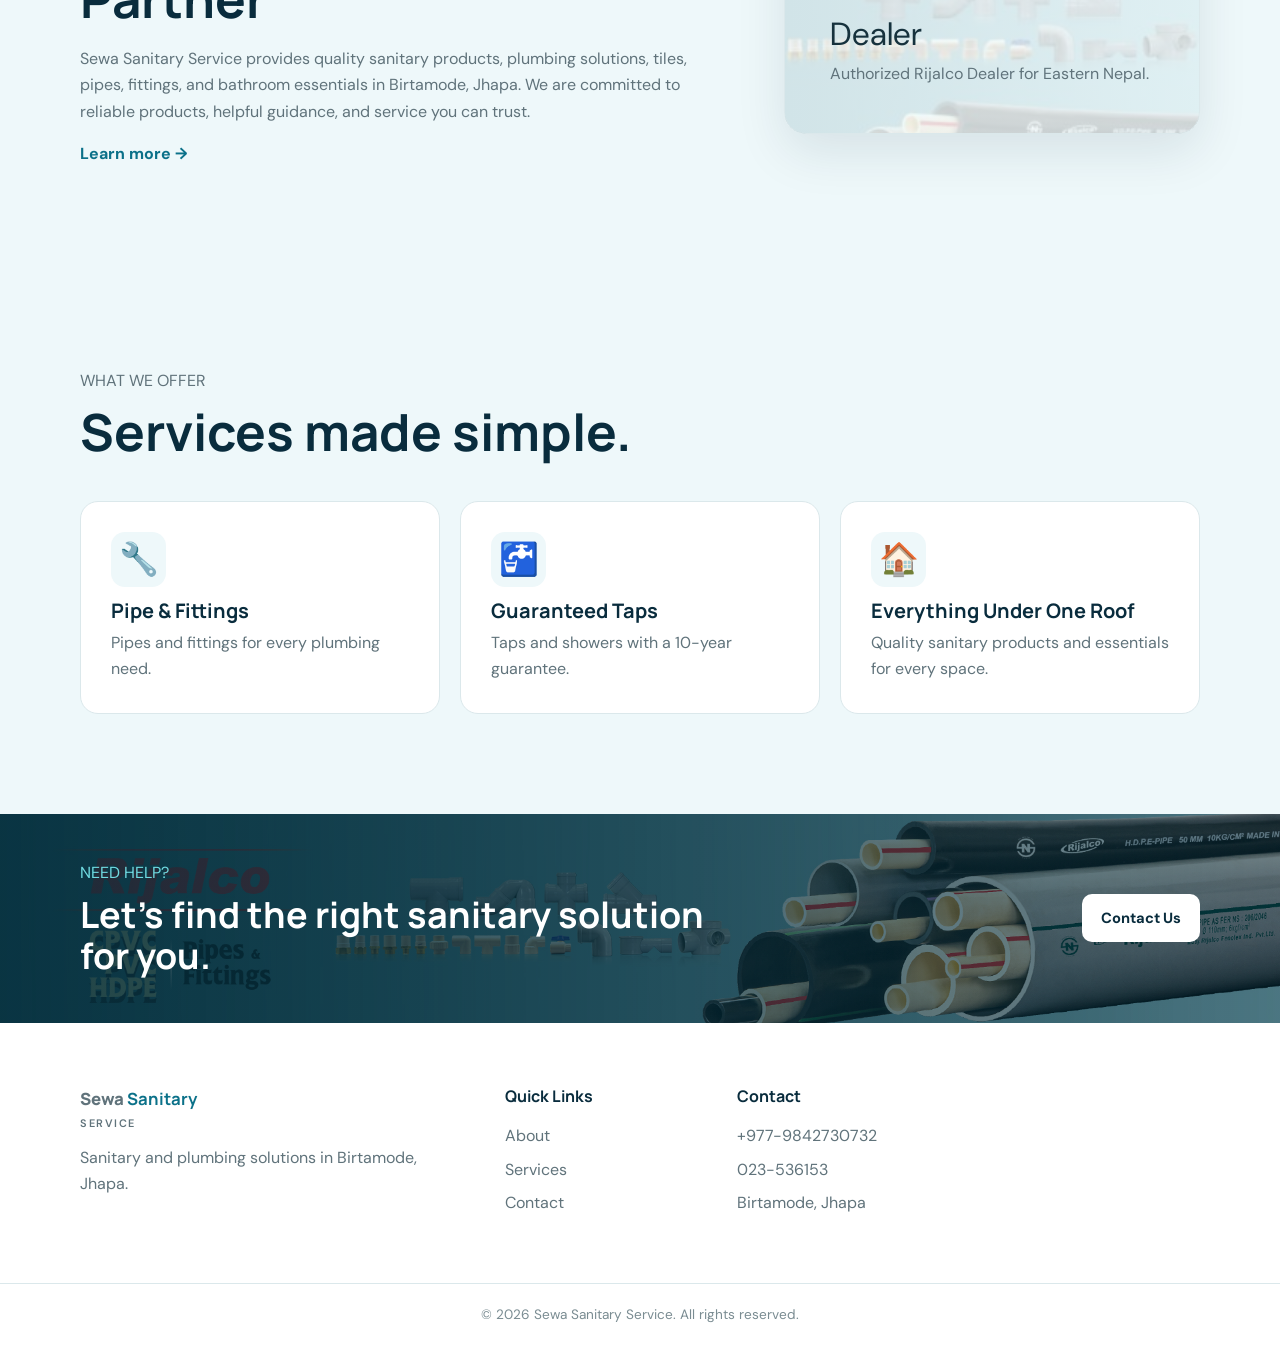
==== commit c91829ee: "Remove homepage trust strip and keep opening hours only in contact section" ====
--- a/index.html
+++ b/index.html
@@ -8,79 +8,16 @@
   <link rel="stylesheet" href="css/style.css">
 </head>
 <body>
-  <header class="site-header">
-    <div class="container nav">
-      <a class="brand" href="index.html" aria-label="Sewa Sanitary Service home"><span>Sewa <b>Sanitary</b></span><small>Service</small></a>
-      <button class="menu-btn" type="button" aria-label="Open menu" aria-expanded="false" aria-controls="mainNav">☰</button>
-      <nav id="mainNav" aria-label="Main navigation"><a class="active" href="index.html" aria-current="page">Home</a><a href="about.html">About</a><a href="services.html">Services</a><a href="contact.html">Contact</a></nav>
-    </div>
-  </header>
+  <header class="site-header"><div class="container nav"><a class="brand" href="index.html" aria-label="Sewa Sanitary Service home"><span>Sewa <b>Sanitary</b></span><small>Service</small></a><button class="menu-btn" type="button" aria-label="Open menu" aria-expanded="false" aria-controls="mainNav">☰</button><nav id="mainNav" aria-label="Main navigation"><a class="active" href="index.html" aria-current="page">Home</a><a href="about.html">About</a><a href="services.html">Services</a><a href="contact.html">Contact</a></nav></div></header>
 
   <main>
-    <section class="hero">
-      <div class="hero-overlay"></div>
-      <div class="container hero-content">
-        <p class="eyebrow">TRUSTED SANITARY SERVICE IN BIRTAMODE</p>
-        <h1>Quality sanitary solutions for <span>better living.</span></h1>
-        <p class="hero-text">Quality sanitary products, plumbing solutions, tiles, pipes and fittings — backed by 14+ years of experience.</p>
-        <div class="hero-buttons"><a class="btn primary" href="tel:+9779842730732">Call Now</a><a class="btn light" href="contact.html">Get Directions</a></div>
-        <div class="quick-info">
-          <div><strong>📍</strong><span>Birtamode, Jhapa</span></div>
-          <div><strong>☎</strong><span>+977-9842730732</span></div>
-          <div><strong>★</strong><span>14+ Years Experience</span></div>
-        </div>
-      </div>
-    </section>
+    <section class="hero"><div class="hero-overlay"></div><div class="container hero-content"><p class="eyebrow">TRUSTED SANITARY SERVICE IN BIRTAMODE</p><h1>Quality sanitary solutions for <span>better living.</span></h1><p class="hero-text">Quality sanitary products, plumbing solutions, tiles, pipes and fittings — backed by 14+ years of experience.</p><div class="hero-buttons"><a class="btn primary" href="tel:+9779842730732">Call Now</a><a class="btn light" href="contact.html">Get Directions</a></div><div class="quick-info"><div><strong>📍</strong><span>Birtamode, Jhapa</span></div><div><strong>☎</strong><span>+977-9842730732</span></div><div><strong>★</strong><span>14+ Years Experience</span></div></div></div></section>
 
-    <section class="trust-strip">
-      <div class="container trust-grid">
-        <div><strong>14+</strong><span>Years Experience</span></div>
-        <div><strong>✓</strong><span>Quality Products</span></div>
-        <div><strong>R</strong><span>Rijalco Dealership</span></div>
-        <div><strong>7–7</strong><span>Open Tue–Sun</span></div>
-      </div>
-    </section>
+    <section class="showroom-section"><div class="container"><div class="section-heading"><p class="eyebrow">OUR SHOWROOM</p><h2>See what we offer.</h2><p>Explore our showroom and product collection.</p></div><div class="showroom-slider" aria-label="Sewa Sanitary Service showroom gallery"><div class="slides"><div class="slide active"><img src="front.jpeg" alt="Front of Sewa Sanitary Service showroom" loading="eager"></div><div class="slide"><img src="showroom-1.jpeg" alt="Sewa Sanitary Service showroom" loading="lazy"></div><div class="slide"><img src="showroom-2.jpeg" alt="Sanitary products at Sewa Sanitary Service" loading="lazy"></div><div class="slide"><img src="showroom-3.jpeg" alt="Bathroom tiles and sanitary display" loading="lazy"></div><div class="slide"><img src="showroom-4.jpeg" alt="Toilet and bathroom product display" loading="lazy"></div><div class="slide"><img src="showroom-5.jpeg" alt="Faucets and bathroom fittings display" loading="lazy"></div><div class="slide"><img src="slider1.jpeg" alt="Sewa Sanitary Service additional showroom image" loading="lazy"></div></div><button class="slider-btn prev" type="button" aria-label="Previous image">‹</button><button class="slider-btn next" type="button" aria-label="Next image">›</button><div class="slider-dots" aria-label="Choose showroom image"><button class="dot active" type="button" aria-label="Show image 1"></button><button class="dot" type="button" aria-label="Show image 2"></button><button class="dot" type="button" aria-label="Show image 3"></button><button class="dot" type="button" aria-label="Show image 4"></button><button class="dot" type="button" aria-label="Show image 5"></button><button class="dot" type="button" aria-label="Show image 6"></button><button class="dot" type="button" aria-label="Show image 7"></button></div></div></div></section>
 
-    <section class="showroom-section">
-      <div class="container">
-        <div class="section-heading"><p class="eyebrow">OUR SHOWROOM</p><h2>See what we offer.</h2><p>Explore our showroom and product collection.</p></div>
-        <div class="showroom-slider" aria-label="Sewa Sanitary Service showroom gallery">
-          <div class="slides">
-            <div class="slide active"><img src="front.jpeg" alt="Front of Sewa Sanitary Service showroom" loading="eager"></div>
-            <div class="slide"><img src="showroom-1.jpeg" alt="Sewa Sanitary Service showroom" loading="lazy"></div>
-            <div class="slide"><img src="showroom-2.jpeg" alt="Sanitary products at Sewa Sanitary Service" loading="lazy"></div>
-            <div class="slide"><img src="showroom-3.jpeg" alt="Bathroom tiles and sanitary display" loading="lazy"></div>
-            <div class="slide"><img src="showroom-4.jpeg" alt="Toilet and bathroom product display" loading="lazy"></div>
-            <div class="slide"><img src="showroom-5.jpeg" alt="Faucets and bathroom fittings display" loading="lazy"></div>
-            <div class="slide"><img src="slider1.jpeg" alt="Sewa Sanitary Service additional showroom image" loading="lazy"></div>
-          </div>
-          <button class="slider-btn prev" type="button" aria-label="Previous image">‹</button>
-          <button class="slider-btn next" type="button" aria-label="Next image">›</button>
-          <div class="slider-dots" aria-label="Choose showroom image">
-            <button class="dot active" type="button" aria-label="Show image 1"></button><button class="dot" type="button" aria-label="Show image 2"></button><button class="dot" type="button" aria-label="Show image 3"></button><button class="dot" type="button" aria-label="Show image 4"></button><button class="dot" type="button" aria-label="Show image 5"></button><button class="dot" type="button" aria-label="Show image 6"></button><button class="dot" type="button" aria-label="Show image 7"></button>
-          </div>
-        </div>
-      </div>
-    </section>
+    <section class="section soft why-section"><div class="container"><div class="section-heading"><p class="eyebrow">WHY CHOOSE US</p><h2>Built on quality and trust.</h2><p>Everything you need from a local sanitary partner.</p></div><div class="cards four"><article class="card why-card"><div class="icon">🏆</div><h3>14+ Years Experience</h3><p>More than 14 years of experience serving customers with dependable sanitary solutions.</p></article><article class="card why-card"><div class="icon">✓</div><h3>Quality Products</h3><p>Carefully selected sanitary, bathroom and plumbing products for your needs.</p></article><article class="card why-card"><div class="icon">R</div><h3>Rijalco Dealership</h3><p>Authorized Rijalco dealership serving customers in Eastern Nepal.</p></article><article class="card why-card"><div class="icon">🤝</div><h3>Helpful Service</h3><p>Practical guidance to help you choose the right products for your space.</p></article></div></div></section>
 
-    <section class="section soft why-section">
-      <div class="container">
-        <div class="section-heading"><p class="eyebrow">WHY CHOOSE US</p><h2>Built on quality and trust.</h2><p>Everything you need from a local sanitary partner.</p></div>
-        <div class="cards four">
-          <article class="card why-card"><div class="icon">🏆</div><h3>14+ Years Experience</h3><p>More than 14 years of experience serving customers with dependable sanitary solutions.</p></article>
-          <article class="card why-card"><div class="icon">✓</div><h3>Quality Products</h3><p>Carefully selected sanitary, bathroom and plumbing products for your needs.</p></article>
-          <article class="card why-card"><div class="icon">R</div><h3>Rijalco Dealership</h3><p>Authorized Rijalco dealership serving customers in Eastern Nepal.</p></article>
-          <article class="card why-card"><div class="icon">🤝</div><h3>Helpful Service</h3><p>Practical guidance to help you choose the right products for your space.</p></article>
-        </div>
-      </div>
-    </section>
-
-    <section class="section contact-highlight">
-      <div class="container contact-highlight-grid">
-        <div><p class="eyebrow">VISIT US</p><h2>Come to our showroom in Birtamode.</h2><p>We are open Tuesday to Sunday from 7:00 AM to 7:00 PM. Monday is closed.</p><div class="hero-buttons"><a class="btn primary" href="tel:+9779842730732">Call Now</a><a class="btn outline" target="_blank" rel="noopener noreferrer" href="https://www.google.com/maps/place/Sewa+Sanitary+Service+(Rijalco+Dpo)/@26.6335031,87.9872692,17z/data=!3m1!4b1!4m6!3m5!1s0x39e5baf2690aa0e3:0x9b015fa35907e986!8m2!3d26.6335031!4d87.9898441!16s%2Fg%2F11gbfd17cm?entry=ttu">Get Directions ↗</a></div></div>
-        <div class="hours-card"><p class="eyebrow">OPENING HOURS</p><div class="hours-row closed"><span>Monday</span><strong>Closed</strong></div><div class="hours-row"><span>Tuesday</span><strong>7:00 AM – 7:00 PM</strong></div><div class="hours-row"><span>Wednesday</span><strong>7:00 AM – 7:00 PM</strong></div><div class="hours-row"><span>Thursday</span><strong>7:00 AM – 7:00 PM</strong></div><div class="hours-row"><span>Friday</span><strong>7:00 AM – 7:00 PM</strong></div><div class="hours-row"><span>Saturday</span><strong>7:00 AM – 7:00 PM</strong></div><div class="hours-row"><span>Sunday</span><strong>7:00 AM – 7:00 PM</strong></div></div>
-      </div>
-    </section>
+    <section class="section contact-highlight"><div class="container contact-highlight-grid"><div><p class="eyebrow">VISIT US</p><h2>Come to our showroom in Birtamode.</h2><p>We are open Tuesday to Sunday from 7:00 AM to 7:00 PM. Monday is closed.</p><div class="hero-buttons"><a class="btn primary" href="tel:+9779842730732">Call Now</a><a class="btn outline" target="_blank" rel="noopener noreferrer" href="https://www.google.com/maps/place/Sewa+Sanitary+Service+(Rijalco+Dpo)/@26.6335031,87.9872692,17z/data=!3m1!4b1!4m6!3m5!1s0x39e5baf2690aa0e3:0x9b015fa35907e986!8m2!3d26.6335031!4d87.9898441!16s%2Fg%2F11gbfd17cm?entry=ttu">Get Directions ↗</a></div></div><div class="hours-card"><p class="eyebrow">OPENING HOURS</p><div class="hours-row closed"><span>Monday</span><strong>Closed</strong></div><div class="hours-row"><span>Tuesday</span><strong>7:00 AM – 7:00 PM</strong></div><div class="hours-row"><span>Wednesday</span><strong>7:00 AM – 7:00 PM</strong></div><div class="hours-row"><span>Thursday</span><strong>7:00 AM – 7:00 PM</strong></div><div class="hours-row"><span>Friday</span><strong>7:00 AM – 7:00 PM</strong></div><div class="hours-row"><span>Saturday</span><strong>7:00 AM – 7:00 PM</strong></div><div class="hours-row"><span>Sunday</span><strong>7:00 AM – 7:00 PM</strong></div></div></div></section>
 
     <section class="section soft"><div class="container split"><div><p class="eyebrow">ABOUT SEWA SANITARY SERVICE</p><h2>Your Trusted Sanitary Partner</h2><p>Sewa Sanitary Service provides quality sanitary products, plumbing solutions, tiles, pipes, fittings, and bathroom essentials in Birtamode, Jhapa. We are committed to reliable products, helpful guidance, and service you can trust.</p><a class="text-link" href="about.html">Learn more →</a></div><div class="feature-card rijalco-card"><div class="feature-icon">Rijalco Authorized Dealer</div><p>Authorized Rijalco Dealer for Eastern Nepal.</p></div></div></section>
 
@@ -89,7 +26,7 @@
     <section class="cta"><div class="container cta-inner"><div><p class="eyebrow">NEED HELP?</p><h2>Let's find the right sanitary solution for you.</h2></div><a class="btn light" href="contact.html">Contact Us</a></div></section>
   </main>
 
-  <footer><div class="container footer-grid"><div><a class="brand footer-brand" href="index.html"><span>Sewa <b>Sanitary</b></span><small>Service</small></a><p>Sanitary and plumbing solutions in Birtamode, Jhapa.</p></div><div><h4>Quick Links</h4><a href="about.html">About</a><a href="services.html">Services</a><a href="contact.html">Contact</a></div><div><h4>Contact</h4><a href="tel:+9779842730732">+977-9842730732</a><a href="tel:023536153">023-536153</a><span>Birtamode, Jhapa</span></div><div><h4>Opening Hours</h4><span>Monday: Closed</span><span>Tue–Sun: 7:00 AM – 7:00 PM</span></div></div><div class="copyright">© 2026 Sewa Sanitary Service. All rights reserved.</div></footer>
+  <footer><div class="container footer-grid"><div><a class="brand footer-brand" href="index.html"><span>Sewa <b>Sanitary</b></span><small>Service</small></a><p>Sanitary and plumbing solutions in Birtamode, Jhapa.</p></div><div><h4>Quick Links</h4><a href="about.html">About</a><a href="services.html">Services</a><a href="contact.html">Contact</a></div><div><h4>Contact</h4><a href="tel:+9779842730732">+977-9842730732</a><a href="tel:023536153">023-536153</a><span>Birtamode, Jhapa</span></div></div><div class="copyright">© 2026 Sewa Sanitary Service. All rights reserved.</div></footer>
   <script src="js/script.js"></script>
 </body>
 </html>
--- a/css/style.css
+++ b/css/style.css
@@ -1,7 +1,9 @@
 @import url('https://fonts.googleapis.com/css2?family=DM+Sans:wght@400;500;600;700&family=Manrope:wght@600;700;800&display=swap');
 :root{--navy:#092c3d;--blue:#0b7189;--cyan:#17a8b8;--light:#eef8fa;--text:#16323d;--muted:#60737b;--white:#fff;--border:#dbe8eb;--shadow:0 18px 50px rgba(9,44,61,.10)}
-*{box-sizing:border-box;margin:0;padding:0}html{scroll-behavior:smooth}body{font-family:"DM Sans",sans-serif;color:var(--text);line-height:1.65;background:#fff}h1,h2,h3{font-family:Manrope,sans-serif;line-height:1.15;color:var(--navy)}h1{font-size:clamp(2.4rem,6vw,5rem);max-width:800px}h2{font-size:clamp(2rem,4vw,3.2rem);margin:8px 0 18px}h3{font-size:1.25rem;margin:12px 0 8px}p{color:var(--muted)}a{text-decoration:none;color:inherit}.container{width:min(1120px,92%);margin:auto}.site-header{height:78px;background:rgba(255,255,255,.96);border-bottom:1px solid var(--border);position:sticky;top:0;z-index:20;backdrop-filter:blur(12px)}.nav{height:100%;display:flex;align-items:center;justify-content:space-between}.brand{display:flex;align-items:center;gap:0;color:var(--navy);font-family:Manrope;font-weight:800;font-size:1.05rem;line-height:1.05;flex-direction:column;align-items:flex-start}.brand>span{white-space:nowrap}.brand small{display:block;font-family:"DM Sans";font-weight:600;font-size:.68rem;color:var(--muted);margin-top:4px;letter-spacing:1.5px;text-transform:uppercase}.brand-mark{display:grid;place-items:center;width:40px;height:40px;border-radius:12px;background:var(--navy);color:#fff;font-family:Manrope;font-size:1.2rem}.brand b{color:var(--blue)}nav{display:flex;gap:32px;font-weight:600}nav a{color:#50666f;position:relative;padding:28px 0}nav a:hover,nav a.active{color:var(--blue)}nav a.active:after{content:"";position:absolute;bottom:0;left:0;right:0;height:3px;background:var(--cyan);border-radius:3px}.menu-btn{display:none;border:0;background:none;font-size:1.7rem;color:var(--navy)}
-.hero{position:relative;min-height:650px;display:flex;align-items:center;overflow:hidden;background-image:linear-gradient(90deg,rgba(4,31,43,.88) 0%,rgba(5,48,62,.72) 48%,rgba(5,48,62,.28) 100%),url('../shop-front.jpeg');background-size:cover;background-position:center;background-repeat:no-repeat}.hero:after{content:"";position:absolute;width:550px;height:550px;border:80px solid rgba(255,255,255,.06);border-radius:50%;right:-170px;top:-130px}.hero-overlay{position:absolute;inset:0;background:radial-gradient(circle at 75% 70%,rgba(23,168,184,.28),transparent 35%)}.hero-content{position:relative;z-index:2;padding:80px 0}.hero h1{color:#fff}.hero h1 span{color:#65d5dd}.hero-text{color:#c9e0e6;max-width:650px;font-size:1.08rem;margin:22px 0 30px}.hero-buttons{display:flex;gap:12px;flex-wrap:wrap}.btn{display:inline-flex;align-items:center;justify-content:center;padding:13px 22px;border-radius:10px;font-weight:700;border:1px solid transparent;transition:.2s}.btn.primary{background:var(--cyan);color:#fff}.btn.primary:hover{transform:translateY(-2px);box-shadow:0 10px 24px rgba(23,168,184,.25)}.btn.light{background:#fff;color:var(--navy)}.btn.outline{border-color:var(--blue);color:var(--blue)}.quick-info{display:flex;gap:30px;margin-top:55px;flex-wrap:wrap}.quick-info div{display:flex;align-items:center;gap:9px;color:#d7ebef}.quick-info strong{color:#70dbe2}.stats{display:grid;grid-template-columns:repeat(4,1fr);gap:1px;background:var(--border);margin-top:-40px;position:relative;z-index:4;border-radius:16px;overflow:hidden;box-shadow:var(--shadow)}.stats div{background:#fff;padding:25px 24px;display:flex;flex-direction:column}.stats b{font-family:Manrope;color:var(--cyan);font-size:1.4rem}.stats span{color:var(--muted);font-size:.92rem}.section{padding:100px 0}.soft{background:var(--light)}.split{display:grid;grid-template-columns:1.2fr .8fr;gap:80px;align-items:center}.split>div:first-child p:not(.eyebrow){max-width:650px;margin-bottom:16px}.text-link{font-weight:700;color:var(--blue)}.feature-card,.owner-card{padding:45px;border-radius:22px;background:linear-gradient(145deg,#e9f8fa,#fff);border:1px solid var(--border);box-shadow:var(--shadow)}.feature-icon,.icon,.big-icon{font-size:2rem}.section-heading{margin-bottom:40px}.cards{display:grid;grid-template-columns:repeat(3,1fr);gap:20px}.cards.four{grid-template-columns:repeat(4,1fr)}.card{background:#fff;padding:30px;border:1px solid var(--border);border-radius:18px;transition:.2s}.card:hover{transform:translateY(-5px);box-shadow:var(--shadow)}.icon{width:55px;height:55px;display:grid;place-items:center;background:var(--light);border-radius:14px}.cta{background:var(--navy);padding:70px 0}.cta-inner{display:flex;justify-content:space-between;align-items:center;gap:30px}.split .feature-card h3{margin-top:14px}.cta h2{color:#fff;margin-bottom:0}.cta .eyebrow{color:#70dbe2}.page-hero{position:relative;min-height:520px;display:flex;align-items:center;background:linear-gradient(90deg,rgba(4,45,59,.92),rgba(4,45,59,.55)),url('../shop-front.jpeg') center/cover no-repeat;overflow:hidden}.page-hero h1{color:#fff;font-size:clamp(2.3rem,5vw,4rem);margin:10px 0 15px}.page-hero p:not(.eyebrow){color:#d3e8ec;max-width:700px}.page-hero .container{position:relative;z-index:2}.owner-label{font-size:.75rem;letter-spacing:2px;color:var(--cyan);font-weight:800}.owner-card h3{font-size:1.8rem;margin-top:10px}.owner-card p{margin-bottom:24px}.service-list{border-top:1px solid var(--border)}.service-row{display:grid;grid-template-columns:80px 1fr 50px;gap:25px;align-items:center;padding:35px 10px;border-bottom:1px solid var(--border)}.service-row .big-icon{width:60px;height:60px;background:var(--light);border-radius:15px;display:grid;place-items:center}.service-row h2{font-size:1.55rem;margin:0 0 7px}.service-row>span{font-family:Manrope;color:#9aadb3;font-weight:800}.contact-grid{display:grid;grid-template-columns:.85fr 1.15fr;gap:70px;align-items:start}.contact-item{display:flex;gap:16px;padding:18px 0;border-bottom:1px solid var(--border)}.contact-item>span{font-size:1.35rem;width:32px}.contact-item small{display:block;color:var(--muted);font-size:.75rem;text-transform:uppercase;letter-spacing:1px}.contact-item a,.contact-item strong{display:block;font-size:1.05rem;color:var(--navy);font-weight:700}.contact-grid .btn{margin-top:25px}.map-wrap{height:480px;border-radius:20px;overflow:hidden;border:1px solid var(--border);box-shadow:var(--shadow)}.map-wrap iframe{width:100%;height:100%;border:0}.center{text-align:center;max-width:800px;margin:auto}.center p:not(.eyebrow){margin-bottom:25px}.footer-grid{display:grid;grid-template-columns:2fr 1fr 1fr;gap:50px;padding:60px 0}.footer-grid h4{font-family:Manrope;color:var(--navy);margin-bottom:14px}.footer-grid a:not(.brand),.footer-grid span{display:block;color:var(--muted);margin:7px 0}.footer-brand{margin-bottom:15px}.copyright{text-align:center;border-top:1px solid var(--border);padding:20px;color:#7a8c92;font-size:.85rem}
+*{box-sizing:border-box;margin:0;padding:0}html{scroll-behavior:smooth}body{font-family:"DM Sans",sans-serif;color:var(--text);line-height:1.65;background:#fff}h1,h2,h3{font-family:Manrope,sans-serif;line-height:1.15;color:var(--navy)}h1{font-size:clamp(2.4rem,6vw,5rem);max-width:800px}h2{font-size:clamp(2rem,4vw,3.2rem);margin:8px 0 18px}h3{font-size:1.25rem;margin:12px 0 8px}p{color:var(--muted)}a{text-decoration:none;color:inherit}.container{width:min(1120px,92%);margin:auto}.site-header{height:78px;background:rgba(255,255,255,.96);border-bottom:1px solid var(--border);position:sticky;top:0;z-index:20;backdrop-filter:blur(12px)}.nav{height:100%;display:flex;align-items:center;justify-content:space-between}.brand{display:flex;align-items:center;gap:0;color:var(--navy);font-family:Manrope;font-weight:800;font-size:1.05rem;line-height:1.05;flex-direction:column;align-items:flex-start}.brand>span{white-space:nowrap}.brand small{display:block;font-family:"DM Sans";font-weight:600;font-size:.68rem;color:var(--muted);margin-top:4px;letter-spacing:1.5px;text-transform:uppercase}.brand b{color:var(--blue)}nav{display:flex;gap:32px;font-weight:600}nav a{color:#50666f;position:relative;padding:28px 0}nav a:hover,nav a.active{color:var(--blue)}nav a.active:after{content:"";position:absolute;bottom:0;left:0;right:0;height:3px;background:var(--cyan);border-radius:3px}.menu-btn{display:none;border:0;background:none;font-size:1.7rem;color:var(--navy)}
+.hero{position:relative;min-height:650px;display:flex;align-items:center;overflow:hidden;background-image:linear-gradient(90deg,rgba(4,31,43,.88) 0%,rgba(5,48,62,.72) 48%,rgba(5,48,62,.28) 100%),url('../shop-front.jpeg');background-size:cover;background-position:center;background-repeat:no-repeat}.hero:after{content:"";position:absolute;width:550px;height:550px;border:80px solid rgba(255,255,255,.06);border-radius:50%;right:-170px;top:-130px}.hero-overlay{position:absolute;inset:0;background:radial-gradient(circle at 75% 70%,rgba(23,168,184,.28),transparent 35%)}.hero-content{position:relative;z-index:2;padding:80px 0}.hero h1{color:#fff}.hero h1 span{color:#65d5dd}.hero-text{color:#c9e0e6;max-width:650px;font-size:1.08rem;margin:22px 0 30px}.hero-buttons{display:flex;gap:12px;flex-wrap:wrap}.btn{display:inline-flex;align-items:center;justify-content:center;padding:13px 22px;border-radius:10px;font-weight:700;border:1px solid transparent;transition:.2s}.btn.primary{background:var(--cyan);color:#fff}.btn.primary:hover{transform:translateY(-2px);box-shadow:0 10px 24px rgba(23,168,184,.25)}.btn.light{background:#fff;color:var(--navy)}.btn.outline{border-color:var(--blue);color:var(--blue)}.quick-info{display:flex;gap:30px;margin-top:55px;flex-wrap:wrap}.quick-info div{display:flex;align-items:center;gap:9px;color:#d7ebef}.quick-info strong{color:#70dbe2}.trust-strip{position:relative;z-index:4;margin-top:-45px}.trust-grid{display:grid;grid-template-columns:repeat(4,1fr);gap:1px;background:var(--border);border-radius:18px;overflow:hidden;box-shadow:var(--shadow)}.trust-grid div{background:#fff;padding:22px 20px;display:flex;align-items:center;gap:12px}.trust-grid strong{font-family:Manrope;color:var(--cyan);font-size:1.35rem}.trust-grid span{color:var(--muted);font-size:.9rem}.stats{display:grid;grid-template-columns:repeat(4,1fr);gap:1px;background:var(--border);margin-top:-40px;position:relative;z-index:4;border-radius:16px;overflow:hidden;box-shadow:var(--shadow)}.stats div{background:#fff;padding:25px 24px;display:flex;flex-direction:column}.stats b{font-family:Manrope;color:var(--cyan);font-size:1.4rem}.stats span{color:var(--muted);font-size:.92rem}.section{padding:100px 0}.soft{background:var(--light)}.split{display:grid;grid-template-columns:1.2fr .8fr;gap:80px;align-items:center}.split>div:first-child p:not(.eyebrow){max-width:650px;margin-bottom:16px}.text-link{font-weight:700;color:var(--blue)}.feature-card,.owner-card{padding:45px;border-radius:22px;background:linear-gradient(145deg,#e9f8fa,#fff);border:1px solid var(--border);box-shadow:var(--shadow)}.feature-icon,.icon,.big-icon{font-size:2rem}.section-heading{margin-bottom:40px}.cards{display:grid;grid-template-columns:repeat(3,1fr);gap:20px}.cards.four{grid-template-columns:repeat(4,1fr)}.card{background:#fff;padding:30px;border:1px solid var(--border);border-radius:18px;transition:.2s}.card:hover{transform:translateY(-5px);box-shadow:var(--shadow)}.icon{width:55px;height:55px;display:grid;place-items:center;background:var(--light);border-radius:14px}.why-card{height:100%}.why-card p{font-size:.94rem}.cta{position:relative;overflow:hidden;padding:46px 0;background:linear-gradient(90deg,rgba(4,45,59,.90),rgba(4,45,59,.55)),url('../rijalco1.jpg') center/cover no-repeat}.cta h2{font-size:clamp(1.55rem,3vw,2.25rem);max-width:650px;color:#fff;margin-bottom:0}.cta .eyebrow{color:#70dbe2}.cta .btn{padding:11px 18px;font-size:.92rem}.cta-inner{display:flex;justify-content:space-between;align-items:center;gap:30px;position:relative;z-index:2}.split .feature-card h3{margin-top:14px}.page-hero{position:relative;min-height:520px;display:flex;align-items:center;background:linear-gradient(90deg,rgba(4,45,59,.92),rgba(4,45,59,.55)),url('../shop-front.jpeg') center/cover no-repeat;overflow:hidden}.page-hero h1{color:#fff;font-size:clamp(2.3rem,5vw,4rem);margin:10px 0 15px}.page-hero p:not(.eyebrow){color:#d3e8ec;max-width:700px}.page-hero .container{position:relative;z-index:2}.owner-label{font-size:.75rem;letter-spacing:2px;color:var(--cyan);font-weight:800}.owner-card h3{font-size:1.8rem;margin-top:10px}.owner-card p{margin-bottom:24px}.service-list{border-top:1px solid var(--border)}.service-row{display:grid;grid-template-columns:80px 1fr 50px;gap:25px;align-items:center;padding:35px 10px;border-bottom:1px solid var(--border)}.service-row .big-icon{width:60px;height:60px;background:var(--light);border-radius:15px;display:grid;place-items:center}.service-row h2{font-size:1.55rem;margin:0 0 7px}.service-row>span{font-family:Manrope;color:#9aadb3;font-weight:800}.contact-grid{display:grid;grid-template-columns:.85fr 1.15fr;gap:70px;align-items:start}.contact-item{display:flex;gap:16px;padding:18px 0;border-bottom:1px solid var(--border)}.contact-item>span{font-size:1.35rem;width:32px}.contact-item small{display:block;color:var(--muted);font-size:.75rem;text-transform:uppercase;letter-spacing:1px}.contact-item a,.contact-item strong{display:block;font-size:1.05rem;color:var(--navy);font-weight:700}.contact-grid .btn{margin-top:25px}.map-wrap{height:480px;border-radius:20px;overflow:hidden;border:1px solid var(--border);box-shadow:var(--shadow)}.map-wrap iframe{width:100%;height:100%;border:0}.contact-highlight{background:#fff}.contact-highlight-grid{display:grid;grid-template-columns:1.1fr .9fr;gap:70px;align-items:center}.hours-card{padding:30px;border-radius:20px;background:var(--light);border:1px solid var(--border);box-shadow:var(--shadow)}.hours-row{display:flex;justify-content:space-between;gap:20px;padding:12px 0;border-bottom:1px solid var(--border);color:var(--text)}.hours-row:last-child{border-bottom:0}.hours-row strong{color:var(--navy);white-space:nowrap}.hours-row.closed strong{color:#a33}.center{text-align:center;max-width:800px;margin:auto}.center p:not(.eyebrow){margin-bottom:25px}.footer-grid{display:grid;grid-template-columns:2fr 1fr 1fr 1.2fr;gap:40px;padding:60px 0}.footer-grid h4{font-family:Manrope;color:var(--navy);margin-bottom:14px}.footer-grid a:not(.brand),.footer-grid span{display:block;color:var(--muted);margin:7px 0}.footer-brand{margin-bottom:15px}.copyright{text-align:center;border-top:1px solid var(--border);padding:20px;color:#7a8c92;font-size:.85rem}
 .showroom-section{padding:85px 0 95px;background:#fff}.showroom-section .section-heading{max-width:650px}.showroom-section .section-heading>p:not(.eyebrow){margin-top:8px}.showroom-slider{position:relative;max-width:1050px;margin:35px auto 0;border-radius:22px;overflow:hidden;background:#092c3d;box-shadow:0 20px 55px rgba(9,44,61,.16)}.slides{position:relative;height:560px}.slide{position:absolute;inset:0;opacity:0;visibility:hidden;transition:opacity .55s ease}.slide.active{opacity:1;visibility:visible}.slide img{width:100%;height:100%;display:block;object-fit:cover}.slider-btn{position:absolute;top:50%;transform:translateY(-50%);z-index:3;width:46px;height:46px;border:0;border-radius:50%;background:rgba(255,255,255,.88);color:#092c3d;font-size:2rem;line-height:1;cursor:pointer;box-shadow:0 8px 22px rgba(0,0,0,.15)}.slider-btn:hover{background:#fff}.slider-btn.prev{left:18px}.slider-btn.next{right:18px}.slider-dots{position:absolute;z-index:4;left:50%;bottom:18px;transform:translateX(-50%);display:flex;gap:8px;padding:8px 12px;border-radius:30px;background:rgba(9,44,61,.55);backdrop-filter:blur(8px)}.dot{width:9px;height:9px;border:0;border-radius:50%;background:rgba(255,255,255,.55);padding:0;cursor:pointer}.dot.active{background:#fff;transform:scale(1.25)}
-.cta{position:relative;overflow:hidden;padding:46px 0;background:linear-gradient(90deg,rgba(4,45,59,.90),rgba(4,45,59,.55)),url('../rijalco1.jpg') center/cover no-repeat}.cta h2{font-size:clamp(1.55rem,3vw,2.25rem);max-width:650px}.cta .btn{padding:11px 18px;font-size:.92rem}.cta-inner{position:relative;z-index:2}.rijalco-card{position:relative;overflow:hidden;background:linear-gradient(rgba(240,250,252,.82),rgba(240,250,252,.82)),url('../rijalco.jpg') center/cover no-repeat}.rijalco-card>*{position:relative;z-index:1}
-@media(max-width:800px){.site-header{height:68px}.menu-btn{display:block}nav{display:none;position:absolute;top:68px;left:0;right:0;background:#fff;padding:10px 5%;border-bottom:1px solid var(--border);box-shadow:0 15px 30px rgba(0,0,0,.08);flex-direction:column;gap:0}nav.open{display:flex}nav a{padding:14px 0}nav a.active:after{display:none}.hero{min-height:600px}.quick-info{gap:14px;flex-direction:column}.stats{grid-template-columns:repeat(2,1fr);margin-top:-25px}.section{padding:70px 0}.split,.contact-grid{grid-template-columns:1fr;gap:40px}.cards,.cards.four{grid-template-columns:1fr 1fr}.cta-inner{align-items:flex-start;flex-direction:column}.service-row{grid-template-columns:60px 1fr 35px}.footer-grid{grid-template-columns:1fr 1fr;gap:30px}.footer-grid>div:first-child{grid-column:1/-1}.showroom-section{padding:65px 0 75px}.slides{height:430px}}@media(max-width:520px){h1{font-size:2.5rem}.hero-content{padding:60px 0}.stats{grid-template-columns:1fr 1fr}.cards,.cards.four{grid-template-columns:1fr}.service-row{grid-template-columns:52px 1fr}.service-row>span{display:none}.map-wrap{height:360px}.footer-grid{grid-template-columns:1fr}.footer-grid>div:first-child{grid-column:auto}.slides{height:300px}.slider-btn{width:38px;height:38px;font-size:1.65rem}.slider-btn.prev{left:10px}.slider-btn.next{right:10px}.slider-dots{bottom:10px}.cta{padding:38px 0}.cta h2{font-size:1.55rem}}+.rijalco-card{position:relative;overflow:hidden;background:linear-gradient(rgba(240,250,252,.82),rgba(240,250,252,.82)),url('../rijalco.jpg') center/cover no-repeat}.rijalco-card>*{position:relative;z-index:1}
+@media(max-width:900px){.footer-grid{grid-template-columns:1fr 1fr}.cards.four{grid-template-columns:1fr 1fr}.contact-highlight-grid{grid-template-columns:1fr;gap:40px}}
+@media(max-width:800px){.site-header{height:68px}.menu-btn{display:block}nav{display:none;position:absolute;top:68px;left:0;right:0;background:#fff;padding:10px 5%;border-bottom:1px solid var(--border);box-shadow:0 15px 30px rgba(0,0,0,.08);flex-direction:column;gap:0}nav.open{display:flex}nav a{padding:14px 0}nav a.active:after{display:none}.hero{min-height:600px}.quick-info{gap:14px;flex-direction:column}.trust-grid{grid-template-columns:1fr 1fr}.stats{grid-template-columns:repeat(2,1fr);margin-top:-25px}.section{padding:70px 0}.split,.contact-grid{grid-template-columns:1fr;gap:40px}.cards,.cards.four{grid-template-columns:1fr 1fr}.cta-inner{align-items:flex-start;flex-direction:column}.service-row{grid-template-columns:60px 1fr 35px}.footer-grid{gap:30px}.showroom-section{padding:65px 0 75px}.slides{height:430px}}
+@media(max-width:520px){h1{font-size:2.5rem}.hero-content{padding:60px 0}.trust-grid{grid-template-columns:1fr 1fr}.stats{grid-template-columns:1fr 1fr}.cards,.cards.four{grid-template-columns:1fr}.service-row{grid-template-columns:52px 1fr}.service-row>span{display:none}.map-wrap{height:360px}.footer-grid{grid-template-columns:1fr}.slides{height:300px}.slider-btn{width:38px;height:38px;font-size:1.65rem}.slider-btn.prev{left:10px}.slider-btn.next{right:10px}.slider-dots{bottom:10px}.cta{padding:38px 0}.cta h2{font-size:1.55rem}.hours-row{font-size:.9rem}}
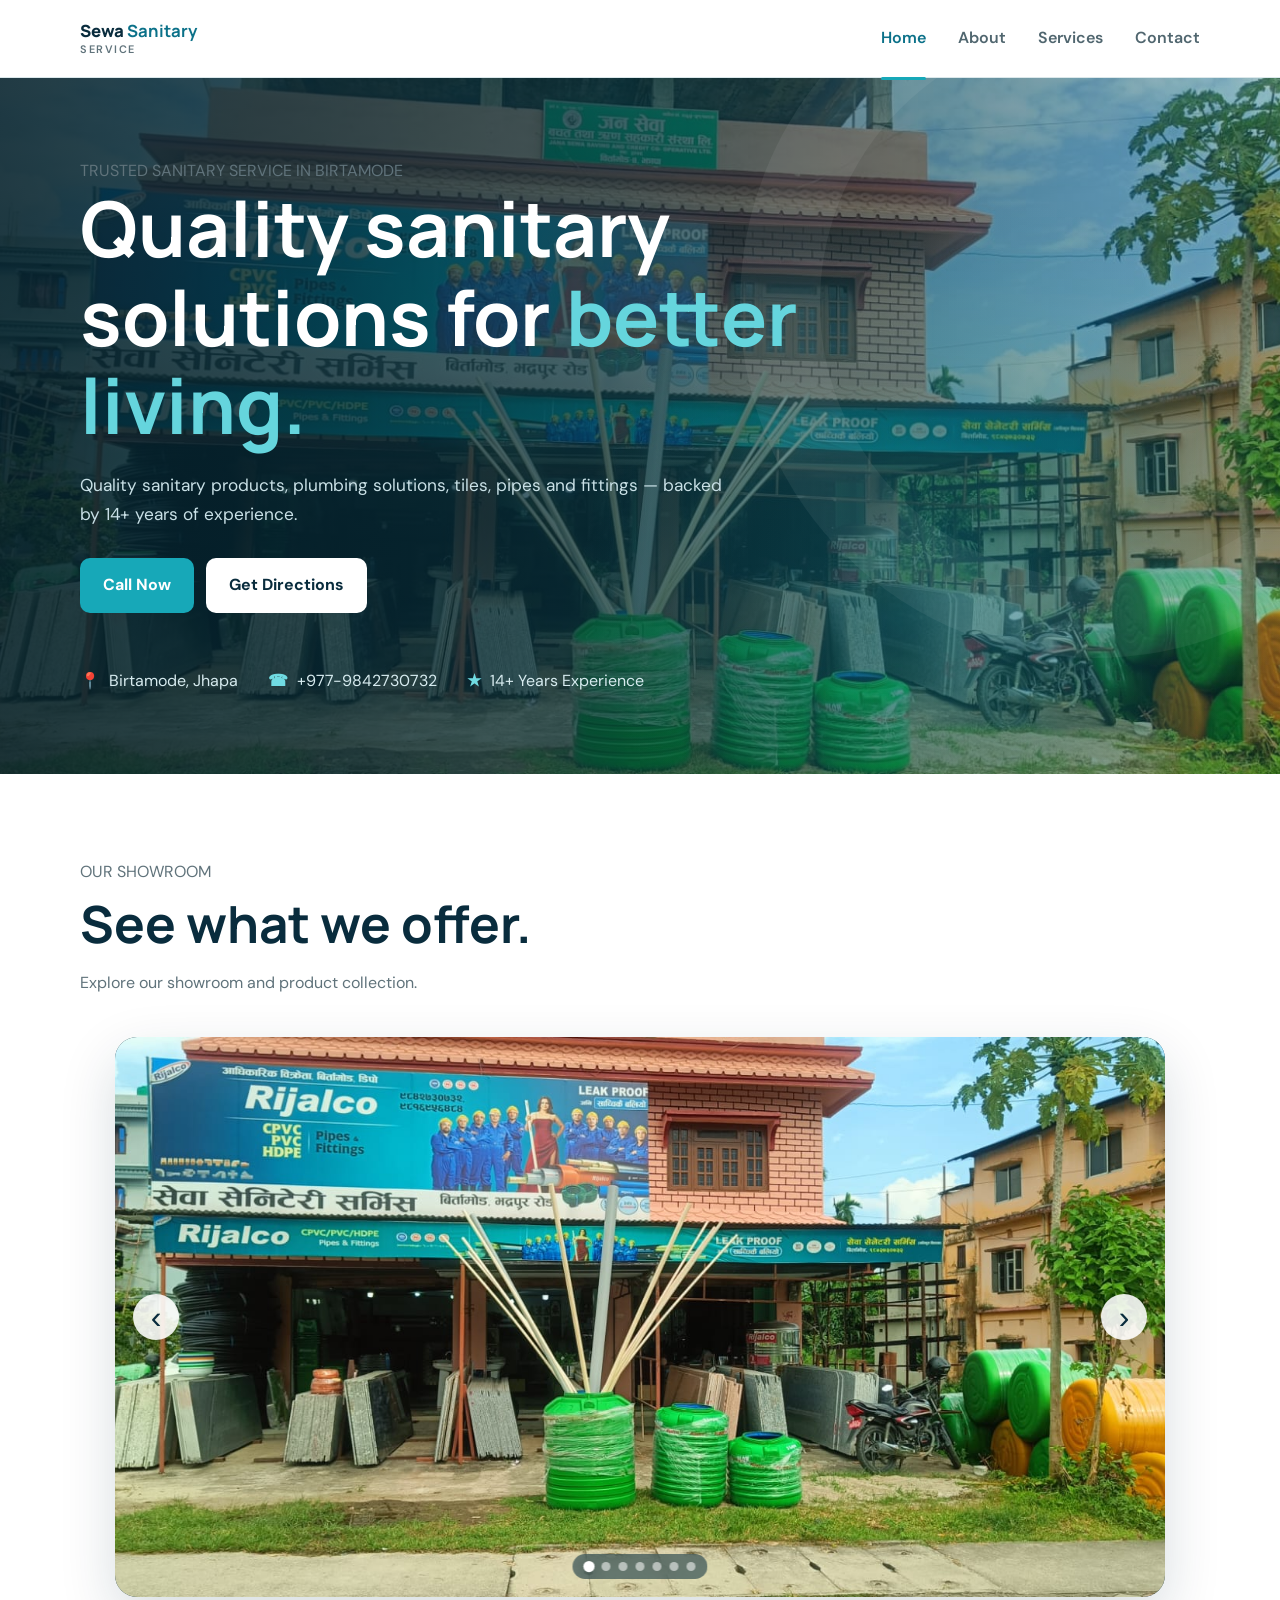
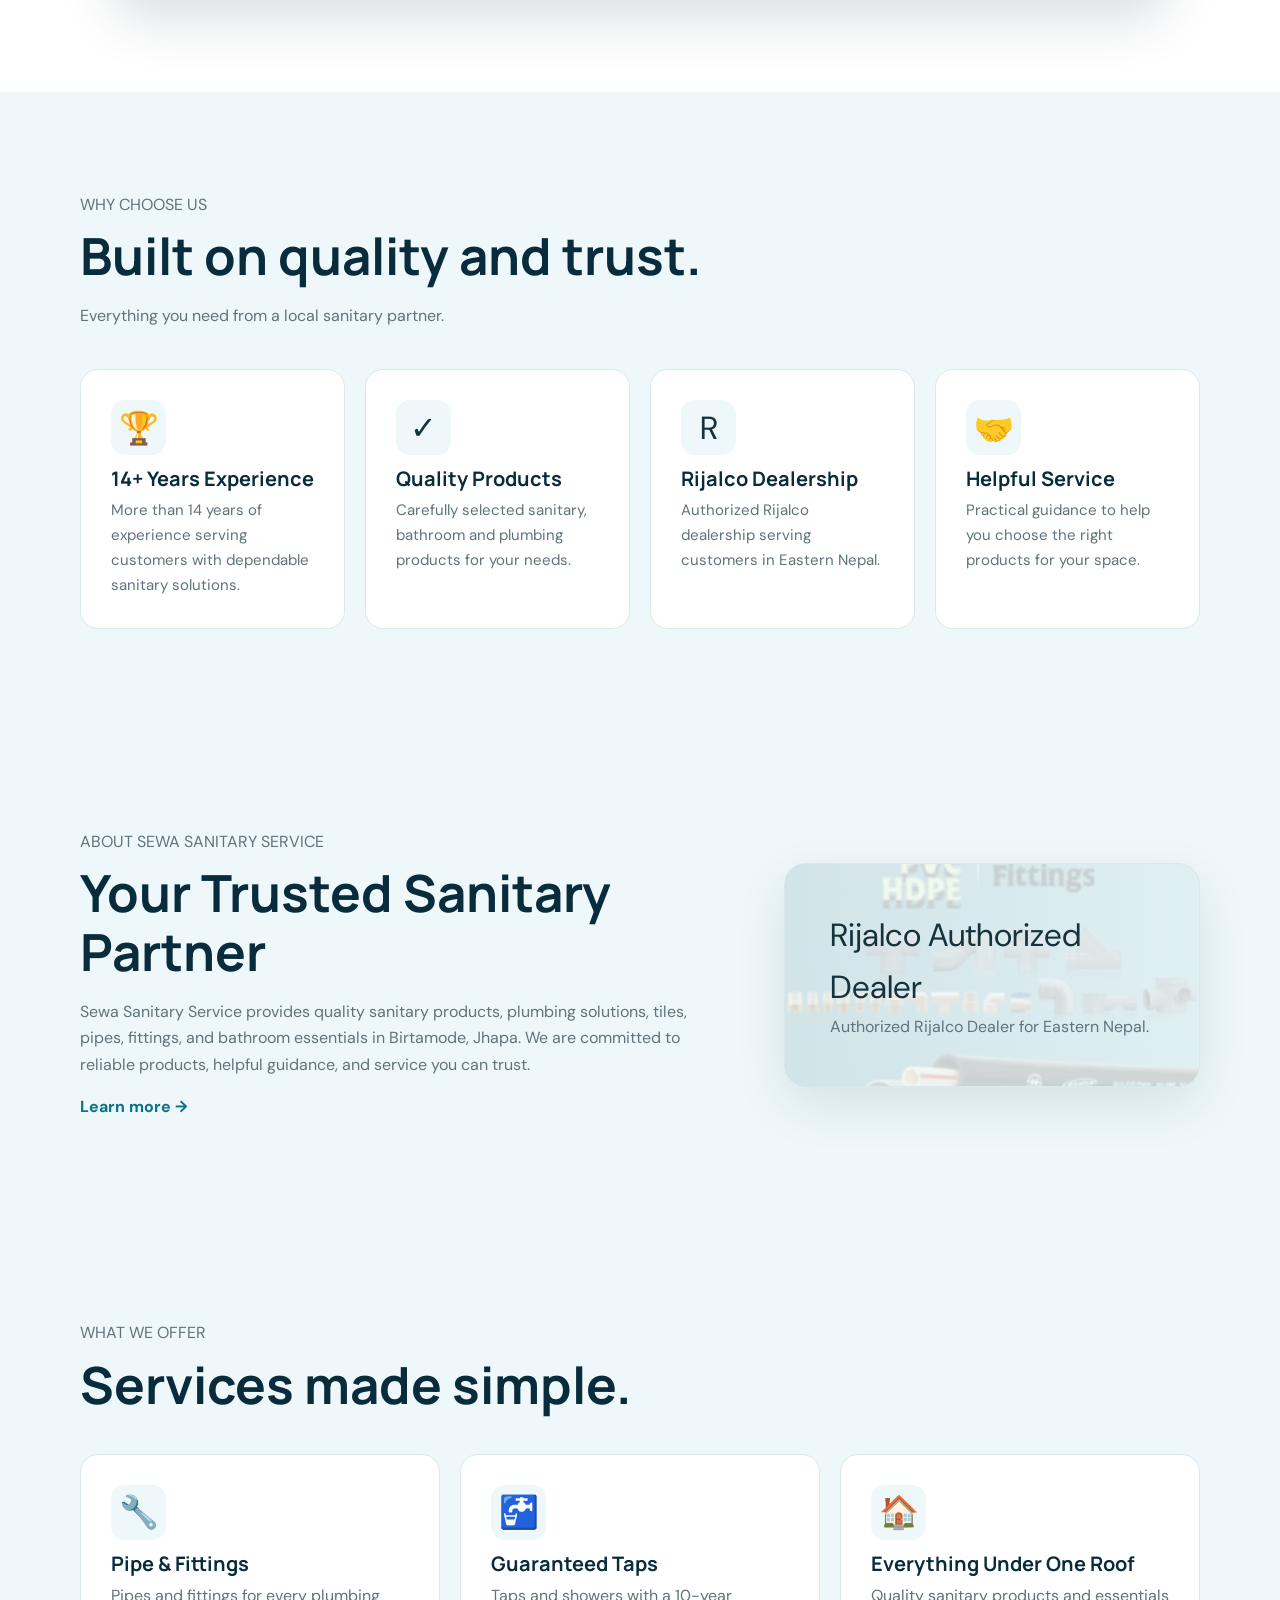
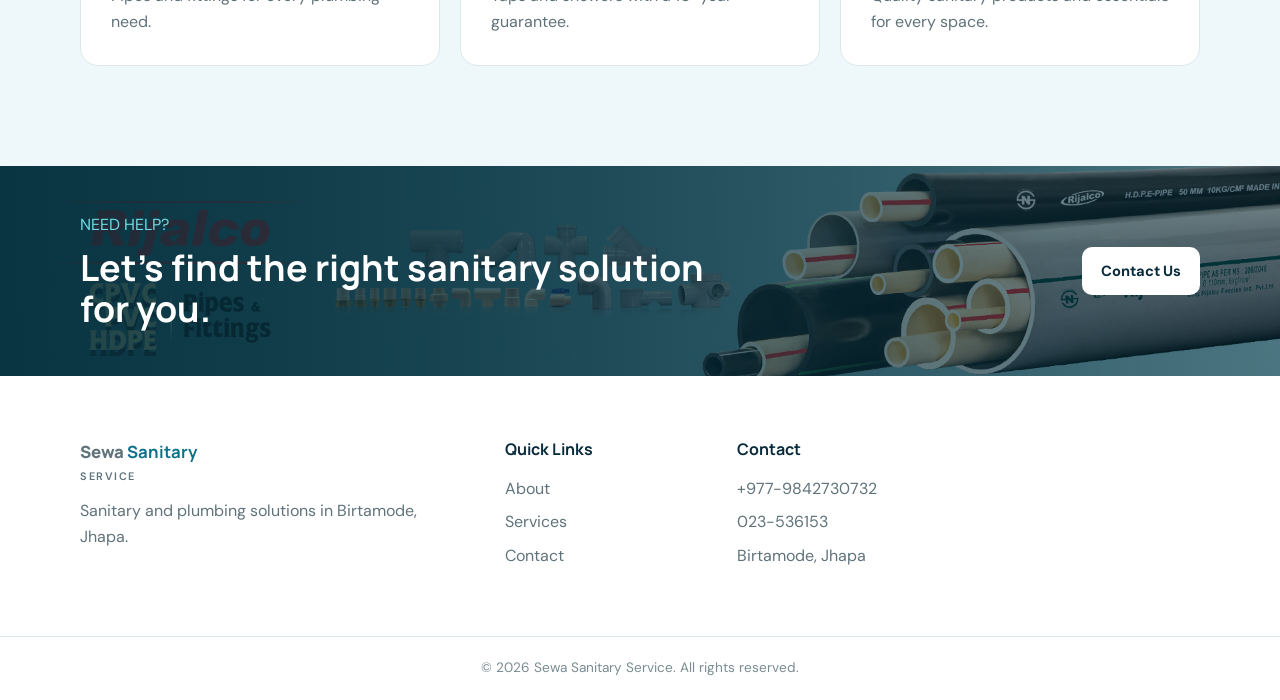
==== commit 204fe7cf: "Remove visit us and opening hours section from homepage" ====
--- a/index.html
+++ b/index.html
@@ -17,8 +17,6 @@
 
     <section class="section soft why-section"><div class="container"><div class="section-heading"><p class="eyebrow">WHY CHOOSE US</p><h2>Built on quality and trust.</h2><p>Everything you need from a local sanitary partner.</p></div><div class="cards four"><article class="card why-card"><div class="icon">🏆</div><h3>14+ Years Experience</h3><p>More than 14 years of experience serving customers with dependable sanitary solutions.</p></article><article class="card why-card"><div class="icon">✓</div><h3>Quality Products</h3><p>Carefully selected sanitary, bathroom and plumbing products for your needs.</p></article><article class="card why-card"><div class="icon">R</div><h3>Rijalco Dealership</h3><p>Authorized Rijalco dealership serving customers in Eastern Nepal.</p></article><article class="card why-card"><div class="icon">🤝</div><h3>Helpful Service</h3><p>Practical guidance to help you choose the right products for your space.</p></article></div></div></section>
 
-    <section class="section contact-highlight"><div class="container contact-highlight-grid"><div><p class="eyebrow">VISIT US</p><h2>Come to our showroom in Birtamode.</h2><p>We are open Tuesday to Sunday from 7:00 AM to 7:00 PM. Monday is closed.</p><div class="hero-buttons"><a class="btn primary" href="tel:+9779842730732">Call Now</a><a class="btn outline" target="_blank" rel="noopener noreferrer" href="https://www.google.com/maps/place/Sewa+Sanitary+Service+(Rijalco+Dpo)/@26.6335031,87.9872692,17z/data=!3m1!4b1!4m6!3m5!1s0x39e5baf2690aa0e3:0x9b015fa35907e986!8m2!3d26.6335031!4d87.9898441!16s%2Fg%2F11gbfd17cm?entry=ttu">Get Directions ↗</a></div></div><div class="hours-card"><p class="eyebrow">OPENING HOURS</p><div class="hours-row closed"><span>Monday</span><strong>Closed</strong></div><div class="hours-row"><span>Tuesday</span><strong>7:00 AM – 7:00 PM</strong></div><div class="hours-row"><span>Wednesday</span><strong>7:00 AM – 7:00 PM</strong></div><div class="hours-row"><span>Thursday</span><strong>7:00 AM – 7:00 PM</strong></div><div class="hours-row"><span>Friday</span><strong>7:00 AM – 7:00 PM</strong></div><div class="hours-row"><span>Saturday</span><strong>7:00 AM – 7:00 PM</strong></div><div class="hours-row"><span>Sunday</span><strong>7:00 AM – 7:00 PM</strong></div></div></div></section>
-
     <section class="section soft"><div class="container split"><div><p class="eyebrow">ABOUT SEWA SANITARY SERVICE</p><h2>Your Trusted Sanitary Partner</h2><p>Sewa Sanitary Service provides quality sanitary products, plumbing solutions, tiles, pipes, fittings, and bathroom essentials in Birtamode, Jhapa. We are committed to reliable products, helpful guidance, and service you can trust.</p><a class="text-link" href="about.html">Learn more →</a></div><div class="feature-card rijalco-card"><div class="feature-icon">Rijalco Authorized Dealer</div><p>Authorized Rijalco Dealer for Eastern Nepal.</p></div></div></section>
 
     <section class="section soft"><div class="container"><div class="section-heading"><p class="eyebrow">WHAT WE OFFER</p><h2>Services made simple.</h2></div><div class="cards"><article class="card"><div class="icon">🔧</div><h3>Pipe &amp; Fittings</h3><p>Pipes and fittings for every plumbing need.</p></article><article class="card"><div class="icon">🚰</div><h3>Guaranteed Taps</h3><p>Taps and showers with a 10-year guarantee.</p></article><article class="card"><div class="icon">🏠</div><h3>Everything Under One Roof</h3><p>Quality sanitary products and essentials for every space.</p></article></div></div></section>
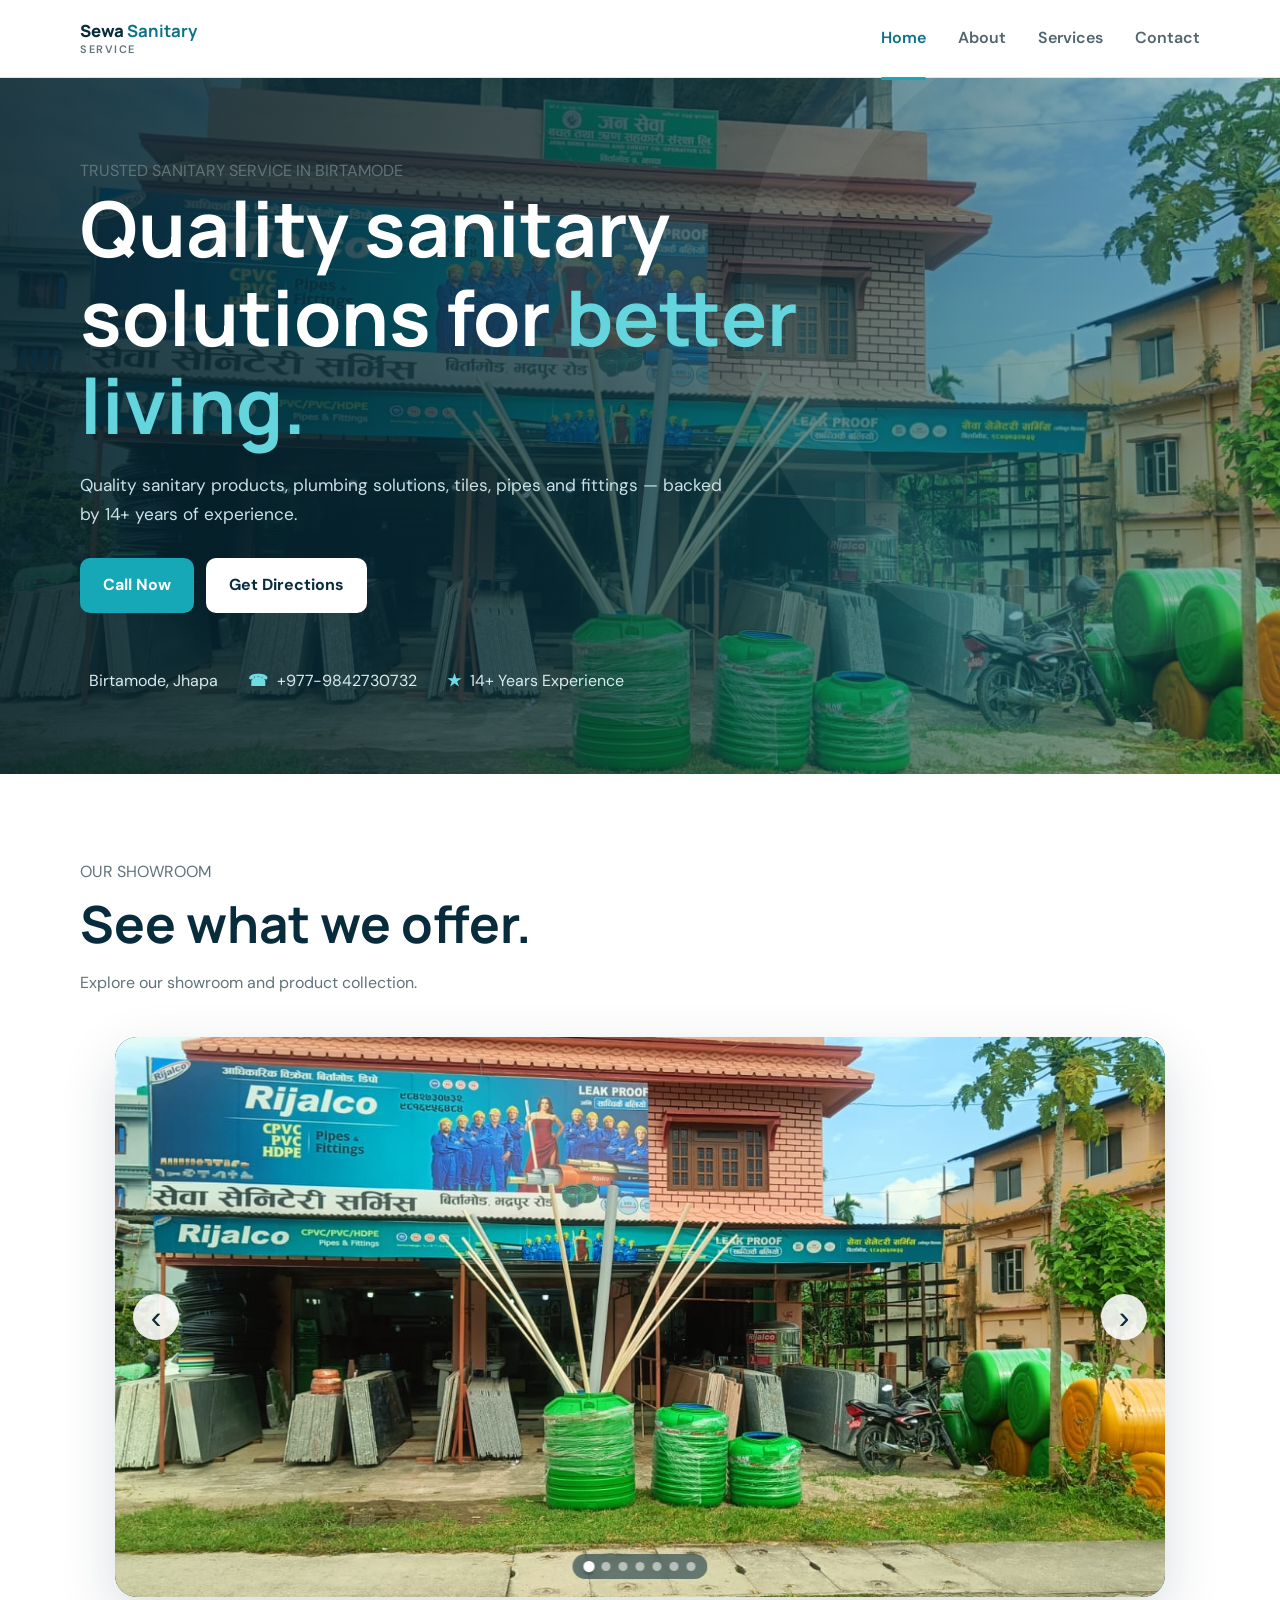
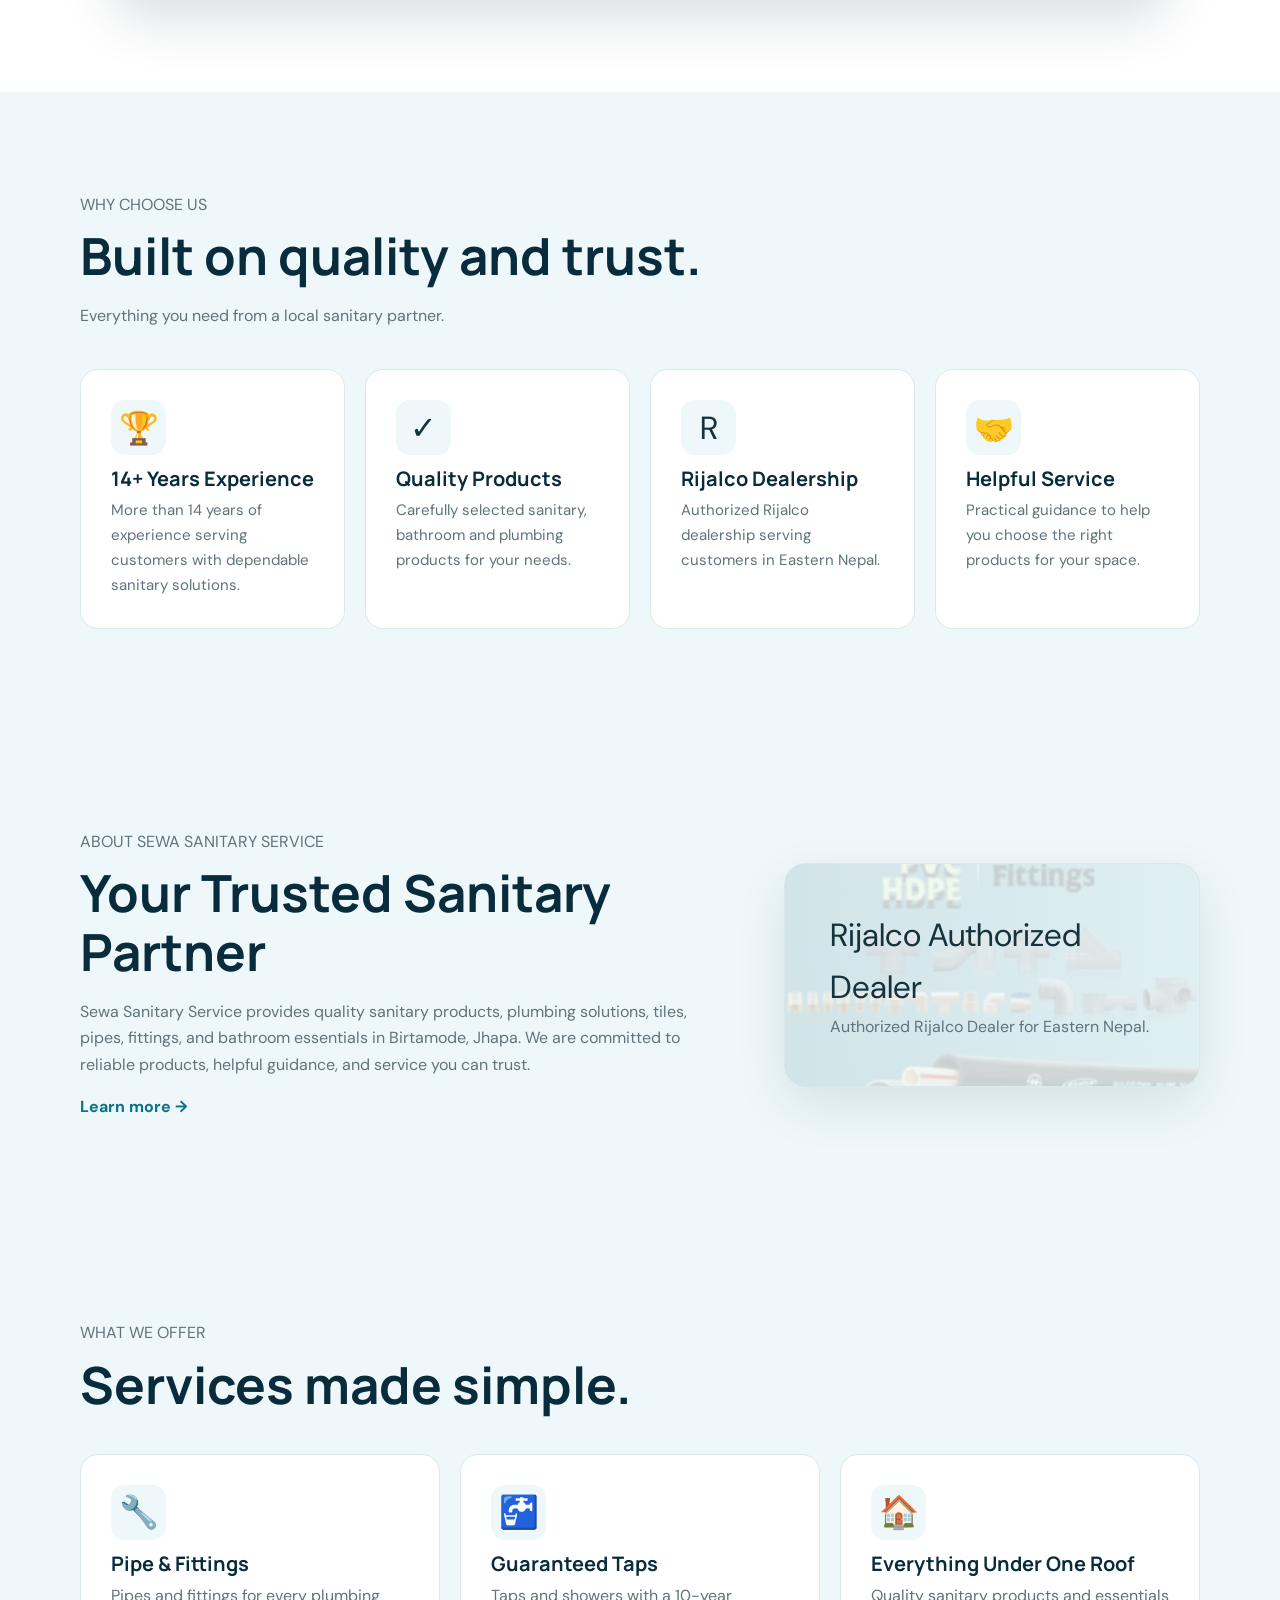
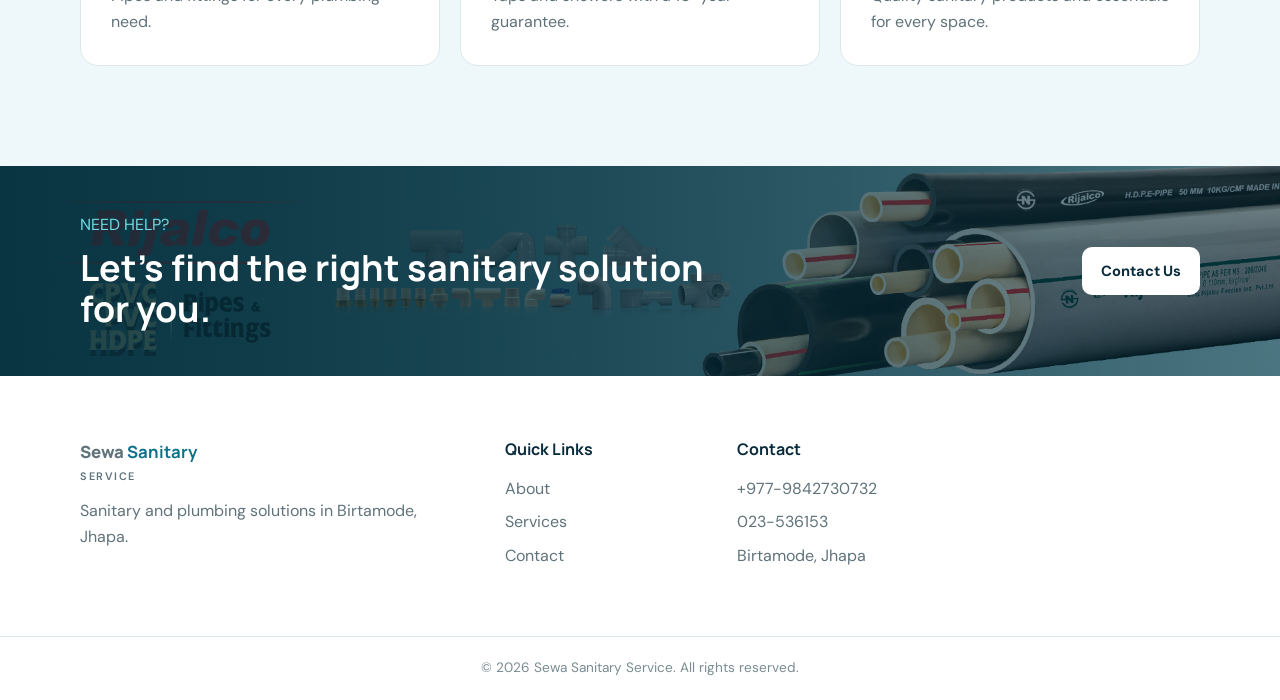
==== commit 340a4fa7: "Logo Updated" ====
--- a/index.html
+++ b/index.html
@@ -11,7 +11,7 @@
   <header class="site-header"><div class="container nav"><a class="brand" href="index.html" aria-label="Sewa Sanitary Service home"><span>Sewa <b>Sanitary</b></span><small>Service</small></a><button class="menu-btn" type="button" aria-label="Open menu" aria-expanded="false" aria-controls="mainNav">☰</button><nav id="mainNav" aria-label="Main navigation"><a class="active" href="index.html" aria-current="page">Home</a><a href="about.html">About</a><a href="services.html">Services</a><a href="contact.html">Contact</a></nav></div></header>
 
   <main>
-    <section class="hero"><div class="hero-overlay"></div><div class="container hero-content"><p class="eyebrow">TRUSTED SANITARY SERVICE IN BIRTAMODE</p><h1>Quality sanitary solutions for <span>better living.</span></h1><p class="hero-text">Quality sanitary products, plumbing solutions, tiles, pipes and fittings — backed by 14+ years of experience.</p><div class="hero-buttons"><a class="btn primary" href="tel:+9779842730732">Call Now</a><a class="btn light" href="contact.html">Get Directions</a></div><div class="quick-info"><div><strong>📍</strong><span>Birtamode, Jhapa</span></div><div><strong>☎</strong><span>+977-9842730732</span></div><div><strong>★</strong><span>14+ Years Experience</span></div></div></div></section>
+    <section class="hero"><div class="hero-overlay"></div><div class="container hero-content"><p class="eyebrow">TRUSTED SANITARY SERVICE IN BIRTAMODE</p><h1>Quality sanitary solutions for <span>better living.</span></h1><p class="hero-text">Quality sanitary products, plumbing solutions, tiles, pipes and fittings — backed by 14+ years of experience.</p><div class="hero-buttons"><a class="btn primary" href="tel:+9779842730732">Call Now</a><a class="btn light" href="contact.html">Get Directions</a></div><div class="quick-info"><div><strong><i class="fa-solid fa-location-pin"></i></strong><span>Birtamode, Jhapa</span></div><div><strong>☎</strong><span>+977-9842730732</span></div><div><strong>★</strong><span>14+ Years Experience</span></div></div></div></section>
 
     <section class="showroom-section"><div class="container"><div class="section-heading"><p class="eyebrow">OUR SHOWROOM</p><h2>See what we offer.</h2><p>Explore our showroom and product collection.</p></div><div class="showroom-slider" aria-label="Sewa Sanitary Service showroom gallery"><div class="slides"><div class="slide active"><img src="front.jpeg" alt="Front of Sewa Sanitary Service showroom" loading="eager"></div><div class="slide"><img src="showroom-1.jpeg" alt="Sewa Sanitary Service showroom" loading="lazy"></div><div class="slide"><img src="showroom-2.jpeg" alt="Sanitary products at Sewa Sanitary Service" loading="lazy"></div><div class="slide"><img src="showroom-3.jpeg" alt="Bathroom tiles and sanitary display" loading="lazy"></div><div class="slide"><img src="showroom-4.jpeg" alt="Toilet and bathroom product display" loading="lazy"></div><div class="slide"><img src="showroom-5.jpeg" alt="Faucets and bathroom fittings display" loading="lazy"></div><div class="slide"><img src="slider1.jpeg" alt="Sewa Sanitary Service additional showroom image" loading="lazy"></div></div><button class="slider-btn prev" type="button" aria-label="Previous image">‹</button><button class="slider-btn next" type="button" aria-label="Next image">›</button><div class="slider-dots" aria-label="Choose showroom image"><button class="dot active" type="button" aria-label="Show image 1"></button><button class="dot" type="button" aria-label="Show image 2"></button><button class="dot" type="button" aria-label="Show image 3"></button><button class="dot" type="button" aria-label="Show image 4"></button><button class="dot" type="button" aria-label="Show image 5"></button><button class="dot" type="button" aria-label="Show image 6"></button><button class="dot" type="button" aria-label="Show image 7"></button></div></div></div></section>
 
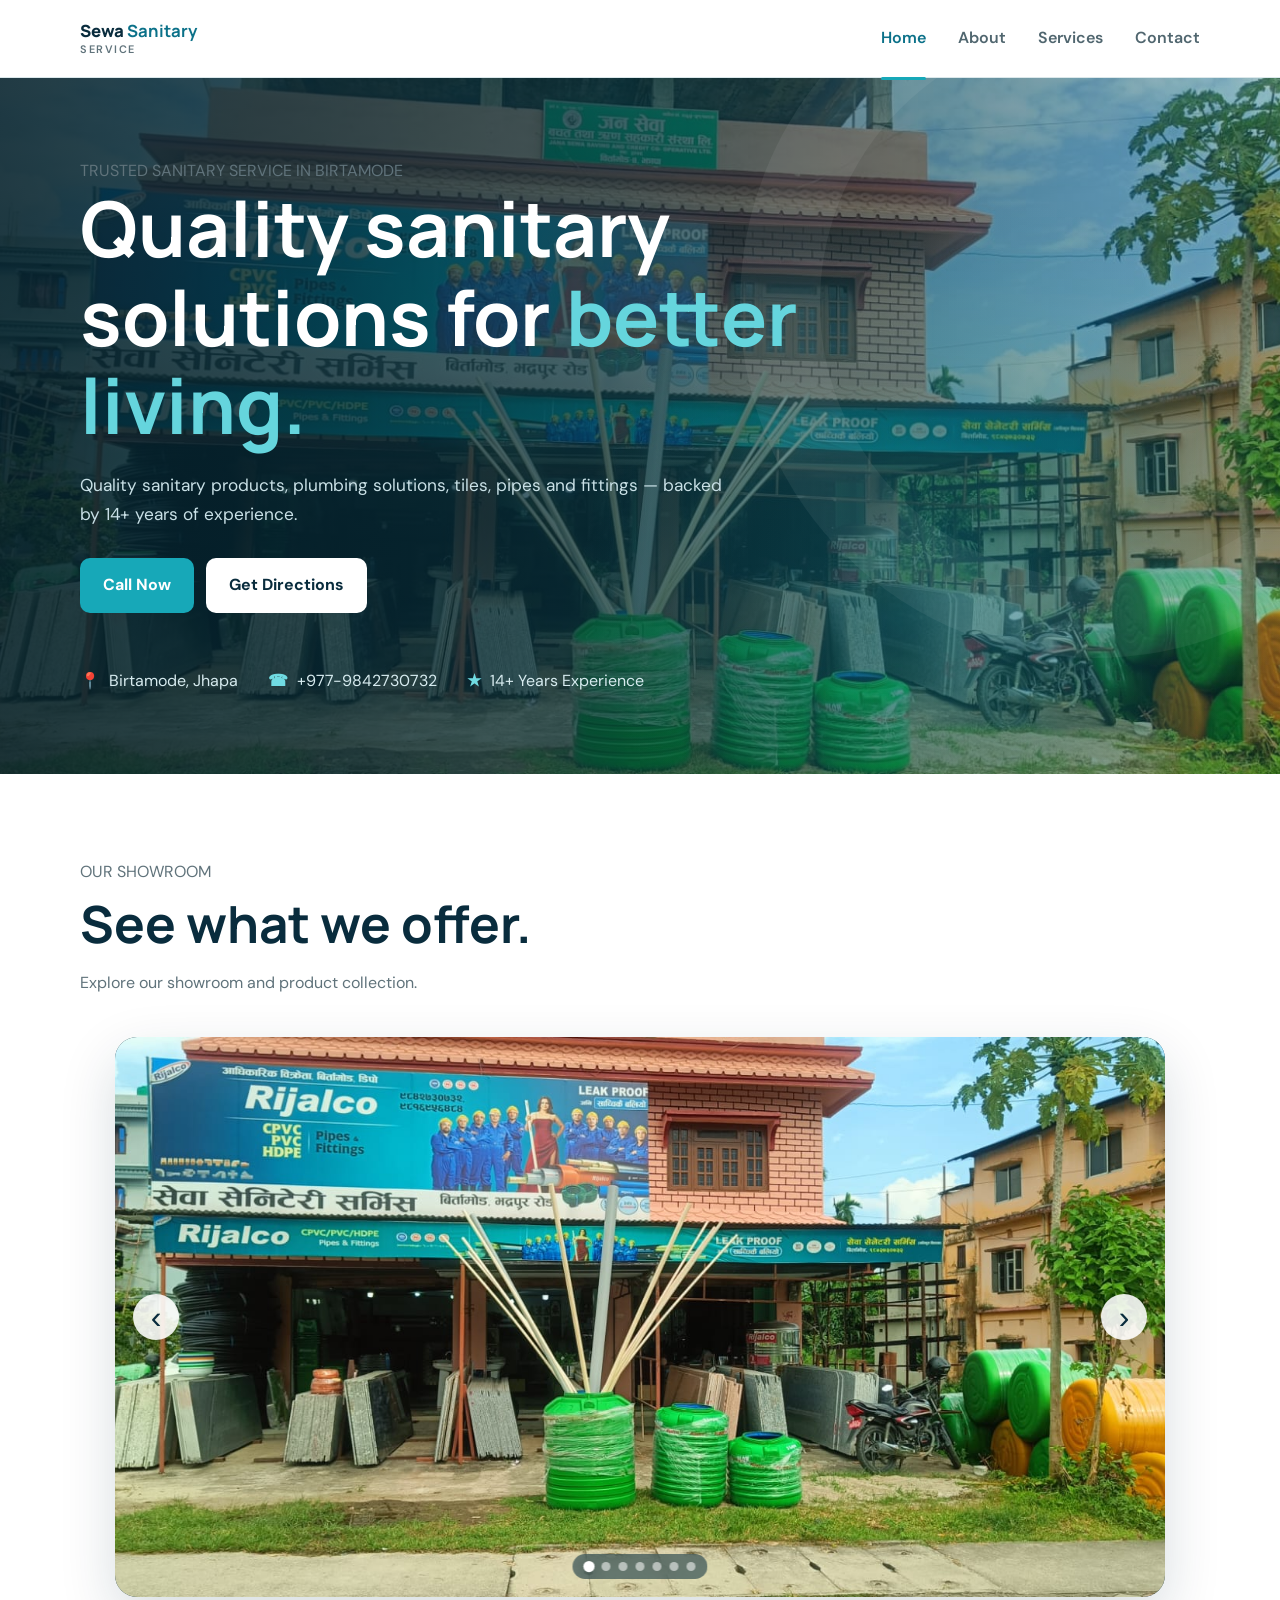
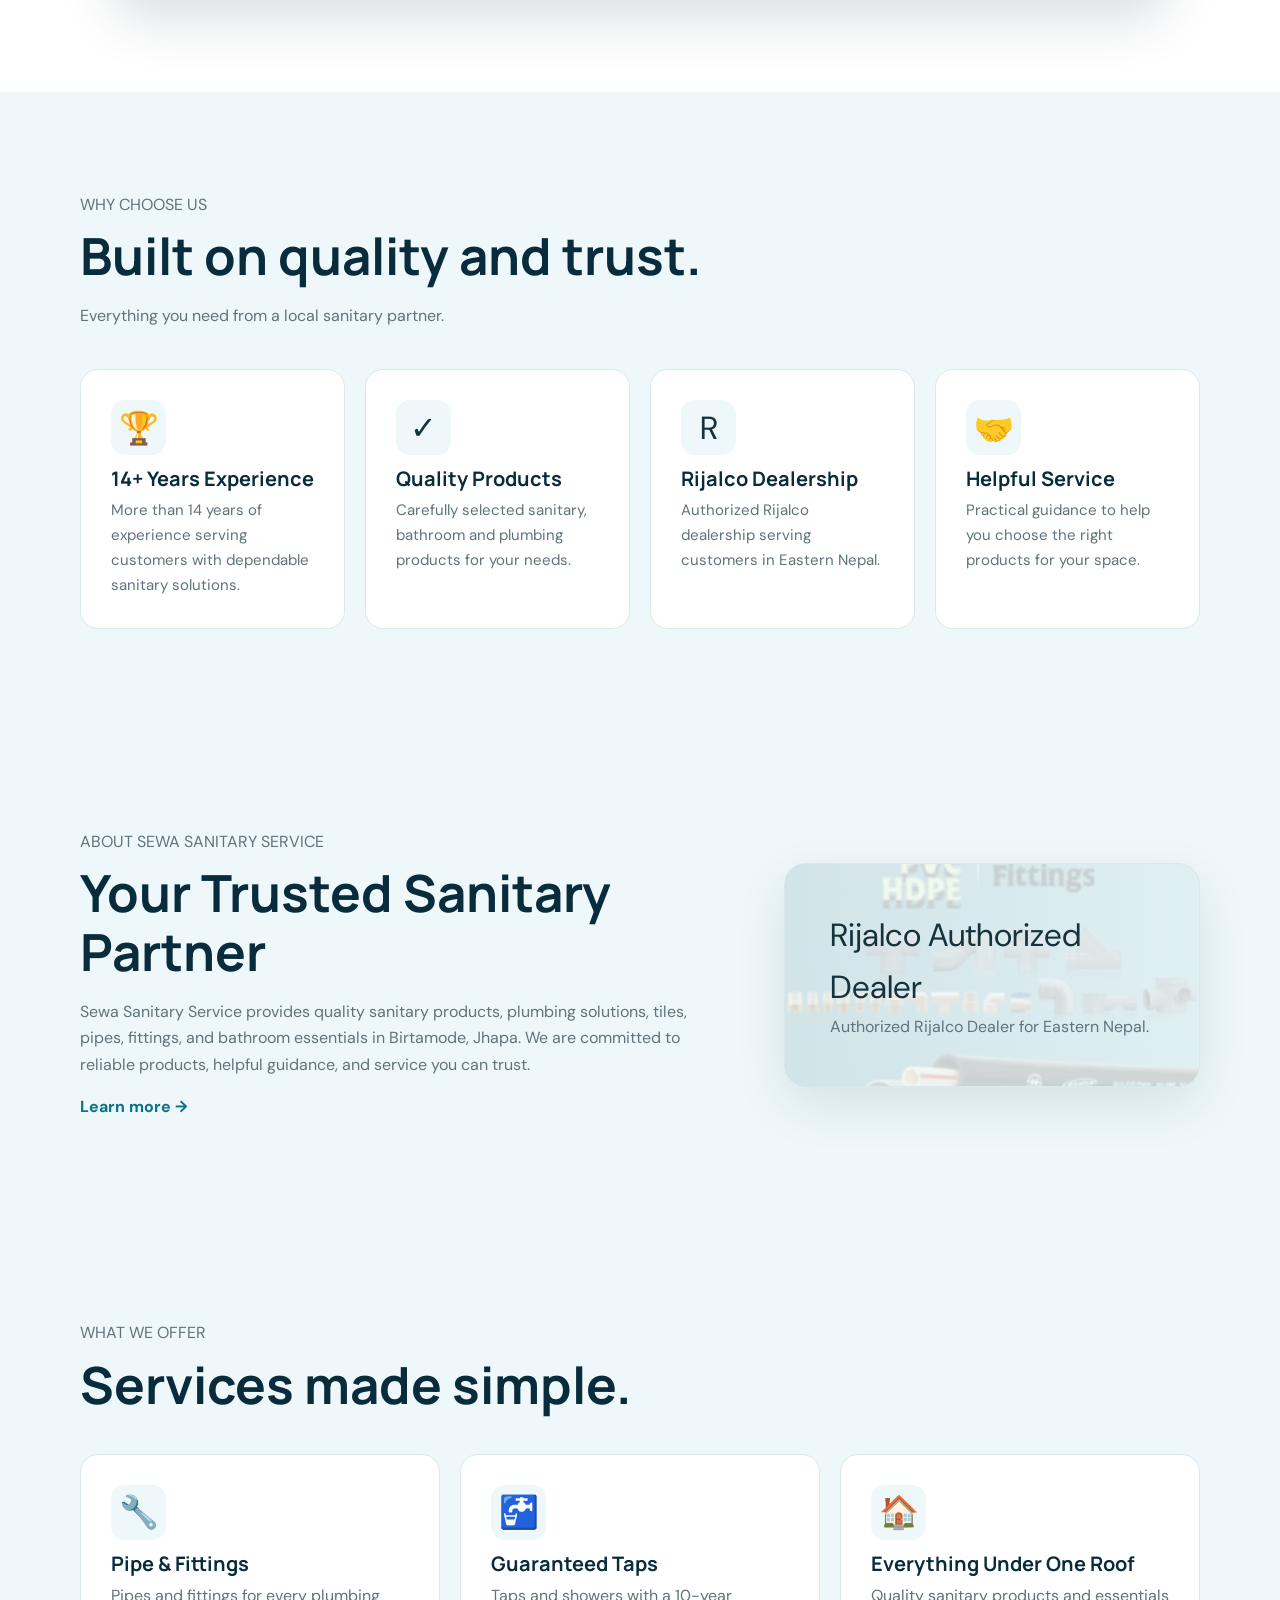
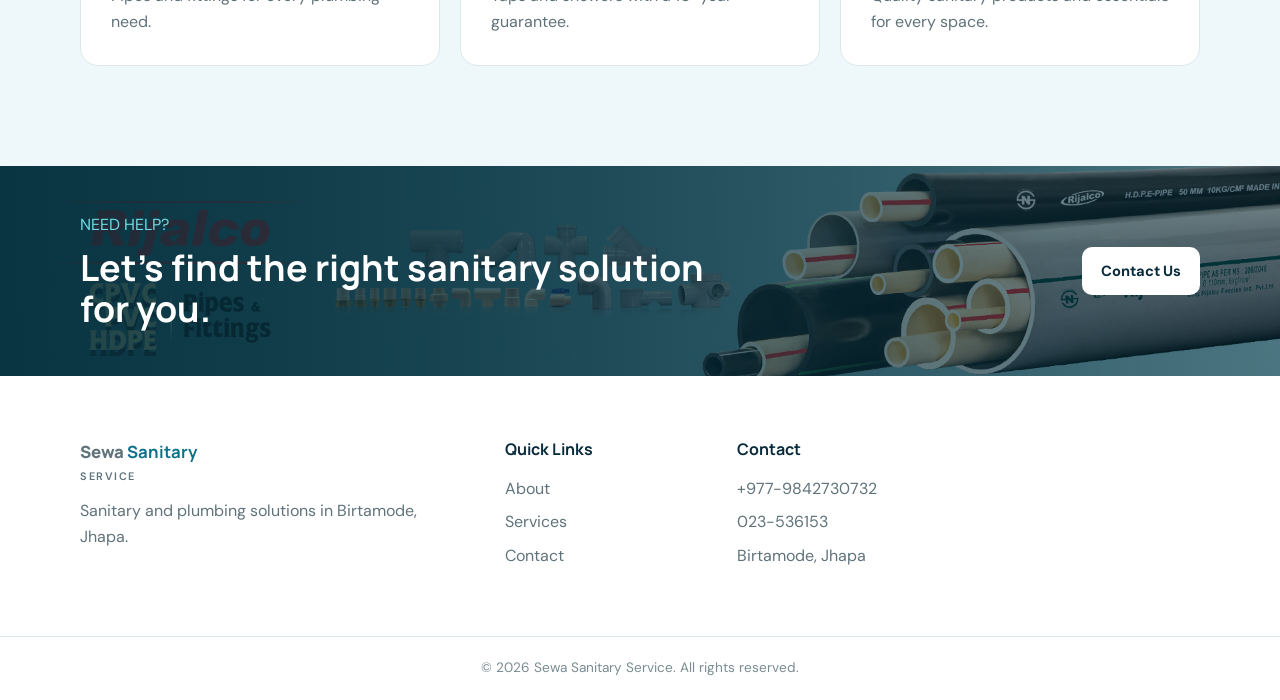
==== commit bc9850c8: "Update index.html" ====
--- a/index.html
+++ b/index.html
@@ -11,7 +11,7 @@
   <header class="site-header"><div class="container nav"><a class="brand" href="index.html" aria-label="Sewa Sanitary Service home"><span>Sewa <b>Sanitary</b></span><small>Service</small></a><button class="menu-btn" type="button" aria-label="Open menu" aria-expanded="false" aria-controls="mainNav">☰</button><nav id="mainNav" aria-label="Main navigation"><a class="active" href="index.html" aria-current="page">Home</a><a href="about.html">About</a><a href="services.html">Services</a><a href="contact.html">Contact</a></nav></div></header>
 
   <main>
-    <section class="hero"><div class="hero-overlay"></div><div class="container hero-content"><p class="eyebrow">TRUSTED SANITARY SERVICE IN BIRTAMODE</p><h1>Quality sanitary solutions for <span>better living.</span></h1><p class="hero-text">Quality sanitary products, plumbing solutions, tiles, pipes and fittings — backed by 14+ years of experience.</p><div class="hero-buttons"><a class="btn primary" href="tel:+9779842730732">Call Now</a><a class="btn light" href="contact.html">Get Directions</a></div><div class="quick-info"><div><strong><i class="fa-solid fa-location-pin"></i></strong><span>Birtamode, Jhapa</span></div><div><strong>☎</strong><span>+977-9842730732</span></div><div><strong>★</strong><span>14+ Years Experience</span></div></div></div></section>
+    <section class="hero"><div class="hero-overlay"></div><div class="container hero-content"><p class="eyebrow">TRUSTED SANITARY SERVICE IN BIRTAMODE</p><h1>Quality sanitary solutions for <span>better living.</span></h1><p class="hero-text">Quality sanitary products, plumbing solutions, tiles, pipes and fittings — backed by 14+ years of experience.</p><div class="hero-buttons"><a class="btn primary" href="tel:+9779842730732">Call Now</a><a class="btn light" href="contact.html">Get Directions</a></div><div class="quick-info"><div><strong>📍</strong><span>Birtamode, Jhapa</span></div><div><strong>☎</strong><span>+977-9842730732</span></div><div><strong>★</strong><span>14+ Years Experience</span></div></div></div></section>
 
     <section class="showroom-section"><div class="container"><div class="section-heading"><p class="eyebrow">OUR SHOWROOM</p><h2>See what we offer.</h2><p>Explore our showroom and product collection.</p></div><div class="showroom-slider" aria-label="Sewa Sanitary Service showroom gallery"><div class="slides"><div class="slide active"><img src="front.jpeg" alt="Front of Sewa Sanitary Service showroom" loading="eager"></div><div class="slide"><img src="showroom-1.jpeg" alt="Sewa Sanitary Service showroom" loading="lazy"></div><div class="slide"><img src="showroom-2.jpeg" alt="Sanitary products at Sewa Sanitary Service" loading="lazy"></div><div class="slide"><img src="showroom-3.jpeg" alt="Bathroom tiles and sanitary display" loading="lazy"></div><div class="slide"><img src="showroom-4.jpeg" alt="Toilet and bathroom product display" loading="lazy"></div><div class="slide"><img src="showroom-5.jpeg" alt="Faucets and bathroom fittings display" loading="lazy"></div><div class="slide"><img src="slider1.jpeg" alt="Sewa Sanitary Service additional showroom image" loading="lazy"></div></div><button class="slider-btn prev" type="button" aria-label="Previous image">‹</button><button class="slider-btn next" type="button" aria-label="Next image">›</button><div class="slider-dots" aria-label="Choose showroom image"><button class="dot active" type="button" aria-label="Show image 1"></button><button class="dot" type="button" aria-label="Show image 2"></button><button class="dot" type="button" aria-label="Show image 3"></button><button class="dot" type="button" aria-label="Show image 4"></button><button class="dot" type="button" aria-label="Show image 5"></button><button class="dot" type="button" aria-label="Show image 6"></button><button class="dot" type="button" aria-label="Show image 7"></button></div></div></div></section>
 
